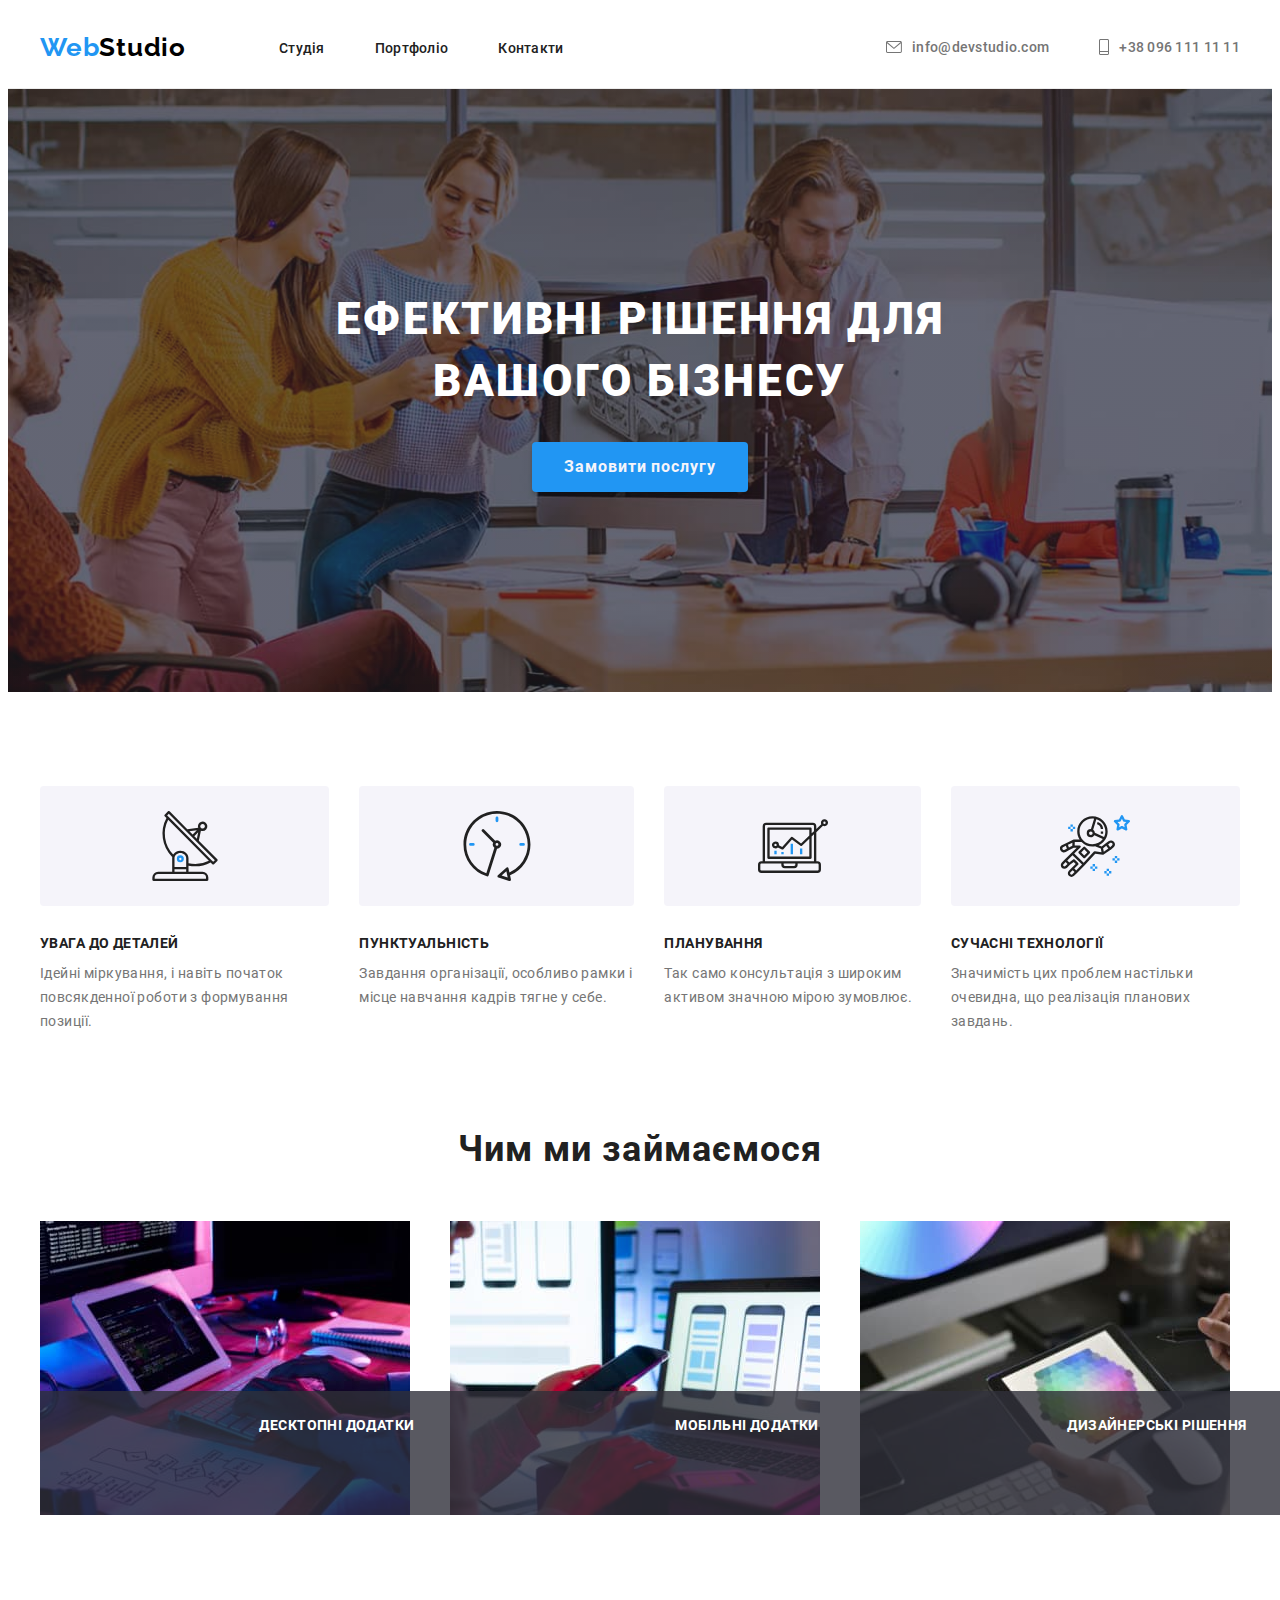
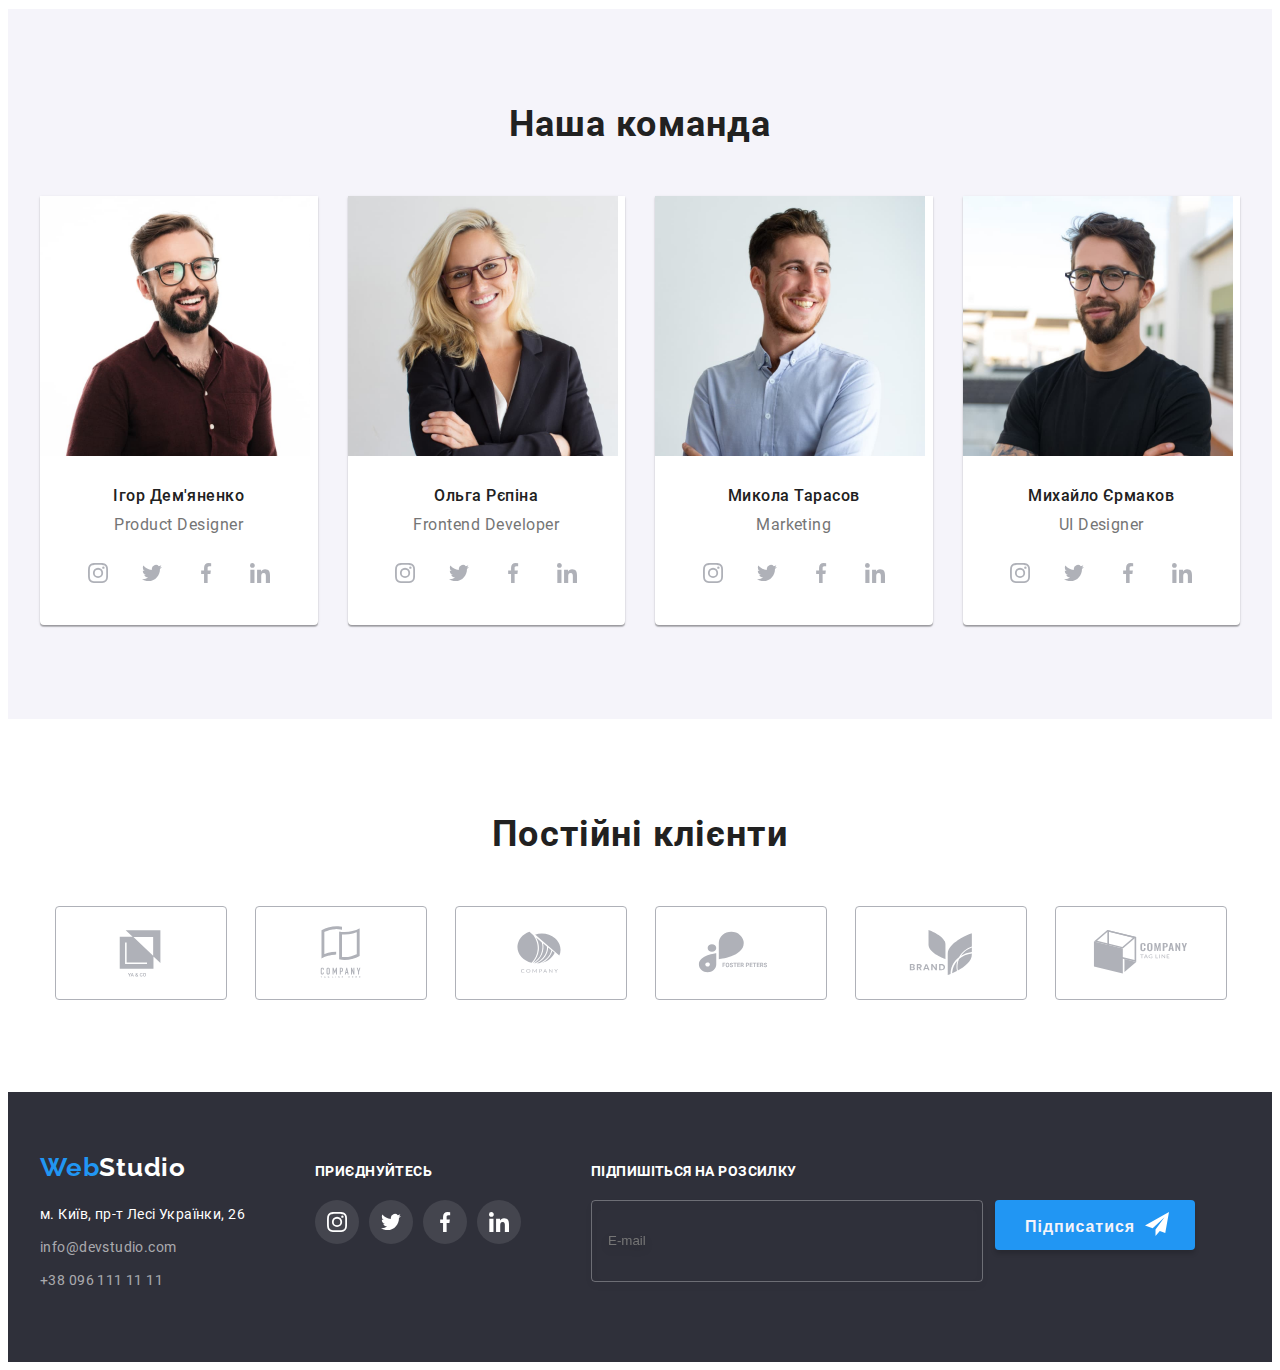
==== index.html @ fa2da6f5 "homework8_start" ====
<!DOCTYPE html>
<html lang="uk">
  <head>
    <meta charset="UTF-8" />
    <meta http-equiv="X-UA-Compatible" content="IE=edge" />
    <meta name="viewport" content="width=device-width, initial-scale=1.0" />
    <title>Document</title>
    <link rel="preconnect" href="https://fonts.googleapis.com" />
    <link rel="preconnect" href="https://fonts.gstatic.com" crossorigin />
    <!-- <link
      href="https://fonts.googleapis.com/css2?family=Raleway:wght@700&family=Roboto:wght@400;500;700;900&display=swap"
      rel="stylesheet"
    /> -->
    <link
      rel="stylesheet"
      href="https://cdnjs.cloudflare.com/ajax/libs/modern-normalize/1.1.0/modern-normalize.min.css"
      integrity="sha512-wpPYUAdjBVSE4KJnH1VR1HeZfpl1ub8YT/NKx4PuQ5NmX2tKuGu6U/JRp5y+Y8XG2tV+wKQpNHVUX03MfMFn9Q=="
      crossorigin="anonymous"
      referrerpolicy="no-referrer"
    />
    <link rel="stylesheet" href="./css/styles.css" />
    <link rel="stylesheet" href="./css/main.min.css" />
  </head>

  <body>
    <header class="header">
      <div class="container header__container">
        <nav class="navigation">
          <!-- Logo -->
          <a class="logo navigation__logo link" href="./index.html"
            >Web<span class="logo__header logo__header--dark">Studio</span>
          </a>

          <ul class="menu list">
            <li>
              <a class="menu__item link current" href="./index.html">Студія</a>
            </li>

            <li>
              <a class="menu__item link" href="./portfolio.html">Портфоліо</a>
            </li>

            <li><a class="menu__item link" href="">Контакти</a></li>
          </ul>
        </nav>

        <ul class="connect list">
          <li>
            <a class="connect__link link" href="mailto:info@devstudio.com"
              ><svg class="letter-icon" width="16" height="12">
                <use href="./images/symbol-defs.svg#icon-letter"></use></svg
              >info@devstudio.com</a
            >
          </li>

          <li>
            <a class="connect__link link" href="tel:+380961111111"
              ><svg class="phone-icon" width="10" height="16">
                <use href="./images/symbol-defs.svg#icon-phone"></use></svg
              >+38 096 111 11 11</a
            >
          </li>
        </ul>
      </div>
    </header>
    <main>
      <section class="hero">
        <h1 class="hero__title">Ефективні рішення для вашого бізнесу</h1>
        <button type="button" class="button-primary" data-modal-open>
          Замовити послугу
        </button>
      </section>

      <!-- <h2>Наші риси</h2> -->
      <section class="section features">
        <div class="container">
          <ul class="features__list list">
            <li class="features__item icon-antenna">
              <h3 class="features__title">УВАГА ДО ДЕТАЛЕЙ</h3>
              <p class="features__text">
                Ідейні міркування, і навіть початок повсякденної роботи з
                формування позиції.
              </p>
            </li>

            <li class="features__item icon-clock">
              <h3 class="features__title">ПУНКТУАЛЬНІСТЬ</h3>
              <p class="features__text">
                Завдання організації, особливо рамки і місце навчання кадрів
                тягне у себе.
              </p>
            </li>

            <li class="features__item icon-diagram">
              <h3 class="features__title">ПЛАНУВАННЯ</h3>
              <p class="features__text">
                Так само консультація з широким активом значною мірою зумовлює.
              </p>
            </li>

            <li class="features__item icon-astronaut">
              <h3 class="features__title">СУЧАСНІ ТЕХНОЛОГІЇ</h3>
              <p class="features__text">
                Значимість цих проблем настільки очевидна, що реалізація
                планових завдань.
              </p>
            </li>
          </ul>
        </div>
      </section>

      <section class="section activity">
        <div class="container">
          <h2 class="activity__title">Чим ми займаємося</h2>
          <ul class="list activity__list">
            <li class="activity__item">
              <div class="activity__thumb">
                <img
                  src="./images/img.jpg"
                  alt="робота за компьютерм"
                  width="370"
                />
                <p class="activity__text">Десктопні додатки</p>
              </div>
            </li>

            <li class="activity__item">
              <div class="activity__thumb">
                <img
                  src="./images/img1.jpg"
                  alt="робота з телефоном та компьютером"
                  width="370"
                />
                <p class="activity__text">Мобільні додатки</p>
              </div>
            </li>

            <li class="activity__item">
              <div class="activity__thumb">
                <img
                  src="./images/img2.jpg"
                  alt="робота на планшеті"
                  width="370"
                />
                <p class="activity__text">Дизайнерські рішення</p>
              </div>
            </li>
          </ul>
        </div>
      </section>

      <section class="team">
        <div class="container">
          <h2 class="team-title">Наша команда</h2>
          <ul class="list team-list">
            <li class="team-list-item">
              <img
                src="./images/img3.jpg"
                alt="чоловік в окулярах"
                width="270"
              />
              <div class="team-card-content">
                <h3 class="team-list-title">Ігор Дем'яненко</h3>
                <p class="team-text">Product Designer</p>
                <ul class="team-soc-list list">
                  <li class="team-soc-item">
                    <a href="" class="team-soc-link link">
                      <svg class="team-soc-icon" width="20" height="20">
                        <use
                          href="./images/symbol-defs.svg#icon-instagram"
                        ></use>
                      </svg>
                    </a>
                  </li>
                  <li class="team-soc-item">
                    <a href="" class="team-soc-link link">
                      <svg class="team-soc-icon" width="20" height="20">
                        <use href="./images/symbol-defs.svg#icon-twitter"></use>
                      </svg>
                    </a>
                  </li>
                  <li class="team-soc-item">
                    <a href="" class="team-soc-link link">
                      <svg class="team-soc-icon" width="20" height="20">
                        <use
                          href="./images/symbol-defs.svg#icon-facebook"
                        ></use>
                      </svg>
                    </a>
                  </li>
                  <li class="team-soc-item">
                    <a href="" class="team-soc-link link">
                      <svg class="team-soc-icon" width="20" height="20">
                        <use
                          href="./images/symbol-defs.svg#icon-linkedin"
                        ></use>
                      </svg>
                    </a>
                  </li>
                </ul>
              </div>
            </li>
            <li class="team-list-item">
              <img src="./images/img4.jpg" alt="жінка в окулярах" width="270" />
              <div class="team-card-content">
                <h3 class="team-list-title">Ольга Рєпіна</h3>
                <p class="team-text">Frontend Developer</p>
                <ul class="team-soc-list list">
                  <li class="team-soc-item">
                    <a href="" class="team-soc-link link">
                      <svg class="team-soc-icon" width="20" height="20">
                        <use
                          href="./images/symbol-defs.svg#icon-instagram"
                        ></use>
                      </svg>
                    </a>
                  </li>
                  <li class="team-soc-item">
                    <a href="" class="team-soc-link link">
                      <svg class="team-soc-icon" width="20" height="20">
                        <use href="./images/symbol-defs.svg#icon-twitter"></use>
                      </svg>
                    </a>
                  </li>
                  <li class="team-soc-item">
                    <a href="" class="team-soc-link link">
                      <svg class="team-soc-icon" width="20" height="20">
                        <use
                          href="./images/symbol-defs.svg#icon-facebook"
                        ></use>
                      </svg>
                    </a>
                  </li>
                  <li class="team-soc-item">
                    <a href="" class="team-soc-link link">
                      <svg class="team-soc-icon" width="20" height="20">
                        <use
                          href="./images/symbol-defs.svg#icon-linkedin"
                        ></use>
                      </svg>
                    </a>
                  </li>
                </ul>
              </div>
            </li>
            <li class="team-list-item">
              <img
                src="./images/img5.jpg"
                alt="чоловік у білій сорочці"
                width="270"
              />
              <div class="team-card-content">
                <h3 class="team-list-title">Микола Тарасов</h3>
                <p class="team-text">Marketing</p>
                <ul class="team-soc-list list">
                  <li class="team-soc-item">
                    <a href="" class="team-soc-link link">
                      <svg class="team-soc-icon" width="20" height="20">
                        <use
                          href="./images/symbol-defs.svg#icon-instagram"
                        ></use>
                      </svg>
                    </a>
                  </li>
                  <li class="team-soc-item">
                    <a href="" class="team-soc-link link">
                      <svg class="team-soc-icon" width="20" height="20">
                        <use href="./images/symbol-defs.svg#icon-twitter"></use>
                      </svg>
                    </a>
                  </li>
                  <li class="team-soc-item">
                    <a href="" class="team-soc-link link">
                      <svg class="team-soc-icon" width="20" height="20">
                        <use
                          href="./images/symbol-defs.svg#icon-facebook"
                        ></use>
                      </svg>
                    </a>
                  </li>
                  <li class="team-soc-item">
                    <a href="" class="team-soc-link link">
                      <svg class="team-soc-icon" width="20" height="20">
                        <use
                          href="./images/symbol-defs.svg#icon-linkedin"
                        ></use>
                      </svg>
                    </a>
                  </li>
                </ul>
              </div>
            </li>
            <li class="team-list-item">
              <img
                src="./images/img6.jpg"
                alt="чоловік у чорній футболці"
                width="270"
              />
              <div class="team-card-content">
                <h3 class="team-list-title">Михайло Єрмаков</h3>
                <p class="team-text">UI Designer</p>
                <ul class="team-soc-list list">
                  <li class="team-soc-item">
                    <a href="" class="team-soc-link link">
                      <svg class="team-soc-icon" width="20" height="20">
                        <use
                          href="./images/symbol-defs.svg#icon-instagram"
                        ></use>
                      </svg>
                    </a>
                  </li>
                  <li class="team-soc-item">
                    <a href="" class="team-soc-link link">
                      <svg class="team-soc-icon" width="20" height="20">
                        <use href="./images/symbol-defs.svg#icon-twitter"></use>
                      </svg>
                    </a>
                  </li>
                  <li class="team-soc-item">
                    <a href="" class="team-soc-link link">
                      <svg class="team-soc-icon" width="20" height="20">
                        <use
                          href="./images/symbol-defs.svg#icon-facebook"
                        ></use>
                      </svg>
                    </a>
                  </li>
                  <li class="team-soc-item">
                    <a href="" class="team-soc-link link">
                      <svg class="team-soc-icon" width="20" height="20">
                        <use
                          href="./images/symbol-defs.svg#icon-linkedin"
                        ></use>
                      </svg>
                    </a>
                  </li>
                </ul>
              </div>
            </li>
          </ul>
        </div>
      </section>

      <section class="clients">
        <div class="container">
          <h2 class="clients-title">Постійні клієнти</h2>
          <ul class="clients-list list">
            <li class="clients-list-item">
              <a href="" class="clients-list-link">
                <svg class="clients-list-icon" width="106" height="60">
                  <use href="./images/symbol-defs.svg#icon-yaco"></use>
                </svg>
              </a>
            </li>
            <li class="clients-list-item">
              <a href="" class="clients-list-link">
                <svg class="clients-list-icon" width="106" height="60">
                  <use href="./images/symbol-defs.svg#icon-taglinehere"></use>
                </svg>
              </a>
            </li>
            <li class="clients-list-item">
              <a href="" class="clients-list-link">
                <svg class="clients-list-icon" width="106" height="60">
                  <use href="./images/symbol-defs.svg#icon-company"></use>
                </svg>
              </a>
            </li>
            <li class="clients-list-item">
              <a href="" class="clients-list-link">
                <svg class="clients-list-icon" width="106" height="60">
                  <use href="./images/symbol-defs.svg#icon-foster"></use>
                </svg>
              </a>
            </li>
            <li class="clients-list-item">
              <a href="" class="clients-list-link">
                <svg class="clients-list-icon" width="106" height="60">
                  <use href="./images/symbol-defs.svg#icon-brend"></use>
                </svg>
              </a>
            </li>
            <li class="clients-list-item">
              <a href="" class="clients-list-link">
                <svg class="clients-list-icon" width="106" height="60">
                  <use href="./images/symbol-defs.svg#icon-tagline"></use>
                </svg>
              </a>
            </li>
          </ul>
        </div>
      </section>
    </main>

    <footer class="footer">
      <div class="container address-soc">
        <div class="footer-address">
          <!-- Логотип -->
          <a class="footer-address-logo logo link" href="./index.html"
            >Web<span class="logo__footer logo__footer--dark">Studio</span></a
          >
          <address>
            <ul class="list address">
              <li class="list-address-item">
                <a
                  class="address-link link place"
                  href="https://goo.gl/maps/hLcqQ8hYVYnPVfHX9"
                  target="_blank"
                  rel="noopener noreferrer nofollow"
                  >м. Київ, пр-т Лесі Українки, 26</a
                >
              </li>

              <li class="list-address-item">
                <a class="address-link link" href="mailto:info@devstudio.com"
                  >info@devstudio.com</a
                >
              </li>

              <li class="list-address-item">
                <a class="address-link link" href="tel:+380961111111"
                  >+38 096 111 11 11</a
                >
              </li>
            </ul>
          </address>
        </div>

        <div class="footer-soc">
          <p class="footer-soc-title">приєднуйтесь</p>
          <ul class="footer-soc-list list">
            <li class="footer-soc-list-item">
              <a href="" class="footer-soc-link">
                <svg class="footer-soc-icon" width="20" height="20">
                  <use href="./images/symbol-defs.svg#icon-instagram"></use>
                </svg>
              </a>
            </li>
            <li class="footer-soc-list-item">
              <a href="" class="footer-soc-link">
                <svg class="footer-soc-icon" width="20" height="20">
                  <use href="./images/symbol-defs.svg#icon-twitter"></use>
                </svg>
              </a>
            </li>
            <li class="footer-soc-list-item">
              <a href="" class="footer-soc-link">
                <svg class="footer-soc-icon" width="20" height="20">
                  <use href="./images/symbol-defs.svg#icon-facebook"></use>
                </svg>
              </a>
            </li>
            <li class="footer-soc-list-item">
              <a href="" class="footer-soc-link">
                <svg class="footer-soc-icon" width="20" height="20">
                  <use href="./images/symbol-defs.svg#icon-linkedin"></use>
                </svg>
              </a>
            </li>
          </ul>
        </div>
        <div class="footer-form">
          <form class="form-subscribe">
            <label for="email-letter" class="subscribe-title"
              >Підпишіться на розсилку</label
            >
            <div class="subscribe">
              <input
                type="email"
                name="email-letter"
                id="email-letter"
                class="subscribe-email"
                placeholder="E-mail"
              />
              <button type="submit" class="button-submit subscribe-button">
                Підписатися
                <span
                  ><svg class="button-icon-plane" width="24" height="24">
                    <use href="./images/symbol-defs.svg#icon-plane"></use></svg
                ></span>
              </button>
            </div>
          </form>
        </div>
      </div>
    </footer>
    <div class="backdrop is-hidden" data-modal>
      <div class="modal">
        <button type="button" class="modal-btn" data-modal-close>
          <svg class="modal-close-icon" width="11" height="11">
            <use href="./images/symbol-defs.svg#icon-close"></use>
          </svg>
        </button>
        <p class="modal-title">Залиште свої дані, ми вам передзвонимо</p>
        <form>
          <label for="user-name" class="modal-label">Ім'я</label>
          <div class="input-wrap">
            <input
              type="text"
              class="modal-input"
              name="user-name"
              id="user-name"
              required
            />
            <svg class="modal-input-icon" width="18" height="18">
              <use href="./images/symbol-defs.svg#icon-personblack"></use>
            </svg>
          </div>
          <label for="user-tel" class="modal-label">Телефон</label>
          <div class="input-wrap">
            <input
              type="tel"
              class="modal-input"
              name="user-tel"
              id="user-tel"
              required
            />
            <svg class="modal-input-icon" width="18" height="18">
              <use href="./images/symbol-defs.svg#icon-phoneblack"></use>
            </svg>
          </div>
          <label for="user-email" class="modal-label">Пошта</label>
          <div class="input-wrap">
            <input
              type="email"
              class="modal-input"
              name="user-email"
              id="user-email"
              required
            />
            <svg class="modal-input-icon" width="18" height="18">
              <use href="./images/symbol-defs.svg#icon-emailblack"></use>
            </svg>
          </div>
          <label for="user-text" class="modal-label">Коментар</label>
          <textarea
            name="user-text"
            id="user-text"
            class="modal-comment"
            placeholder="Введіть текст"
          ></textarea>

          <div class="modal-field">
            <input
              type="checkbox"
              class="input-check terms visually-hidden"
              name="terms"
              value="true"
              id="terms"
            />
            <label for="terms" class="modal-terms"
              ><span
                ><svg class="icon-terms" width="16" height="15">
                  <use
                    href="./images/symbol-defs.svg#icon-check"
                  ></use></svg></span
              >Погоджуюся з розсилкою та приймаю &nbsp;
              <a class="modal-terms-link" href="#"> Умови договору</a></label
            >
          </div>

          <button type="submit" class="button-submit">Відправити</button>
        </form>
      </div>
    </div>
    <script src="./js/modal.js"></script>
  </body>
</html>
---- css/main.min.css ----
@font-face{font-family:"Roboto";font-style:normal;font-weight:400;src:url("../fonts/roboto-v30-latin_cyrillic-regular.eot");src:local(""),url("../fonts/roboto-v30-latin_cyrillic-regular.eot?#iefix") format("embedded-opentype"),url("../fonts/roboto-v30-latin_cyrillic-regular.woff2") format("woff2"),url("../fonts/roboto-v30-latin_cyrillic-regular.woff") format("woff"),url("../fonts/roboto-v30-latin_cyrillic-regular.ttf") format("truetype"),url("../fonts/roboto-v30-latin_cyrillic-regular.svg#Roboto") format("svg")}@font-face{font-family:"Roboto";font-style:normal;font-weight:500;src:url("../fonts/roboto-v30-latin_cyrillic-500.eot");src:local(""),url("../fonts/roboto-v30-latin_cyrillic-500.eot?#iefix") format("embedded-opentype"),url("../fonts/roboto-v30-latin_cyrillic-500.woff2") format("woff2"),url("../fonts/roboto-v30-latin_cyrillic-500.woff") format("woff"),url("../fonts/roboto-v30-latin_cyrillic-500.ttf") format("truetype"),url("../fonts/roboto-v30-latin_cyrillic-500.svg#Roboto") format("svg")}@font-face{font-family:"Roboto";font-style:normal;font-weight:700;src:url("../fonts/roboto-v30-latin_cyrillic-700.eot");src:local(""),url("../fonts/roboto-v30-latin_cyrillic-700.eot?#iefix") format("embedded-opentype"),url("../fonts/roboto-v30-latin_cyrillic-700.woff2") format("woff2"),url("../fonts/roboto-v30-latin_cyrillic-700.woff") format("woff"),url("../fonts/roboto-v30-latin_cyrillic-700.ttf") format("truetype"),url("../fonts/roboto-v30-latin_cyrillic-700.svg#Roboto") format("svg")}@font-face{font-family:"Roboto";font-style:normal;font-weight:900;src:url("../fonts/roboto-v30-latin_cyrillic-900.eot");src:local(""),url("../fonts/roboto-v30-latin_cyrillic-900.eot?#iefix") format("embedded-opentype"),url("../fonts/roboto-v30-latin_cyrillic-900.woff2") format("woff2"),url("../fonts/roboto-v30-latin_cyrillic-900.woff") format("woff"),url("../fonts/roboto-v30-latin_cyrillic-900.ttf") format("truetype"),url("../fonts/roboto-v30-latin_cyrillic-900.svg#Roboto") format("svg")}@font-face{font-family:"Raleway";font-style:normal;font-weight:400;src:url("../fonts/raleway-v28-latin-regular.eot");src:local(""),url("../fonts/raleway-v28-latin-regular.eot?#iefix") format("embedded-opentype"),url("../fonts/raleway-v28-latin-regular.woff2") format("woff2"),url("../fonts/raleway-v28-latin-regular.woff") format("woff"),url("../fonts/raleway-v28-latin-regular.ttf") format("truetype"),url("../fonts/raleway-v28-latin-regular.svg#Raleway") format("svg")}@font-face{font-family:"Raleway";font-style:normal;font-weight:700;src:url("../fonts/raleway-v28-latin-700.eot");src:local(""),url("../fonts/raleway-v28-latin-700.eot?#iefix") format("embedded-opentype"),url("../fonts/raleway-v28-latin-700.woff2") format("woff2"),url("../fonts/raleway-v28-latin-700.woff") format("woff"),url("../fonts/raleway-v28-latin-700.ttf") format("truetype"),url("../fonts/raleway-v28-latin-700.svg#Raleway") format("svg")}:root{--primary-text-color: #757575;--color-logo: #000000;--title-text-color: #212121;--accent-color: #2196f3;--color-btn: #f5f4fa;--primary-bg-color: #ffffff;--color-hero-text: #ffffff;--color-address-link: rgba(255, 255, 255, 0.6);--color-icon: #afb1b8;--color-overlay: rgba(33, 150, 243, 0.9)}.clients-title,.activity__title,.team-title{font-size:36px;line-height:1.2;text-align:center;letter-spacing:.03em}.visually-hidden{position:absolute;white-space:nowrap;width:1px;height:1px;overflow:hidden;border:0;padding:0;clip:rect(0 0 0 0);-webkit-clip-path:inset(50%);clip-path:inset(50%);margin:-1px}p,h1,h2,h3,h4,h5,h6{margin:0}ul,ol{margin:0;padding-left:0}button{cursor:pointer}img{display:block;max-width:100%;height:auto}body{font-family:"Roboto","sans-serif";background-color:var(--primary-bg-color);color:var(--primary-text-color)}.list{list-style:none}.link{text-decoration:none}section{padding:94px 0}.section-title,.activity__title,.team-title,.filter-title,.projects-title,.clients-title{color:var(--title-text-color)}.container{width:1200px;padding-left:15px;padding-right:15px;margin:0 auto;align-items:center}.button-primary{border-radius:4px;height:50px;min-width:216px;font-family:inherit;color:var(--color-btn);background-color:var(--accent-color);font-weight:700;font-size:16px;line-height:1.88;letter-spacing:.06em;text-align:center;box-shadow:0px 4px 4px rgba(0,0,0,.15);border-color:rgba(0,0,0,0);transition:color 250ms cubic-bezier(0.4, 0, 0.2, 1),background-color 250ms cubic-bezier(0.4, 0, 0.2, 1)}.button-primary:hover,.button-primary:focus{color:var(--title-text-color);background-color:var(--color-btn)}.button-secondary{display:block;padding:6px 22px;font-family:inherit;color:var(--title-text-color);background-color:var(--color-btn);font-weight:500;font-size:16px;line-height:1.63;letter-spacing:.03em;text-align:center;cursor:pointer;border-color:rgba(0,0,0,0);border-radius:4px;transition:color 250ms cubic-bezier(0.4, 0, 0.2, 1),background-color 250ms cubic-bezier(0.4, 0, 0.2, 1),box-shadow 250ms cubic-bezier(0.4, 0, 0.2, 1)}.button-secondary:hover,.button-secondary:focus{color:var(--color-btn);background-color:var(--accent-color);box-shadow:0px 3px 1px rgba(0,0,0,.1),0px 1px 2px rgba(0,0,0,.08),0px 2px 2px rgba(0,0,0,.12)}.backdrop{position:fixed;top:0;width:100%;height:100%;background-color:rgba(0,0,0,.2);transition:opacity 250ms cubic-bezier(0.4, 0, 0.2, 1),visibility 250ms cubic-bezier(0.4, 0, 0.2, 1)}.modal{width:528px;min-height:581px;padding:40px 45px 40px 35px;background-color:var(--primary-bg-color);box-shadow:0px 1px 3px rgba(0,0,0,.12),0px 1px 1px rgba(0,0,0,.14),0px 2px 1px rgba(0,0,0,.2);border-radius:4px;position:absolute;top:50%;left:50%;transform:translate(-50%, -50%) scaleY(1);transition:transform 250ms cubic-bezier(0.4, 0, 0.2, 1)}.modal-btn{width:30px;height:30px;display:flex;align-items:center;justify-content:center;background:#fff;border:1px solid rgba(0,0,0,.1);border-radius:50%;background-color:rgba(0,0,0,0);position:absolute;right:8px;top:8px;transition:fill 250ms cubic-bezier(0.4, 0, 0.2, 1)}.modal-btn:hover,.modal-btn:focus{fill:var(--accent-color)}.is-hidden{opacity:0;visibility:hidden;pointer-events:none}.backdrop.is-hidden .modal{transform:translate(-50%, -50%) scaleY(0)}.modal-title{margin-bottom:12px;font-weight:700;font-size:20px;line-height:1.15;letter-spacing:.03em;text-align:center;color:var(--title-text-color)}.modal-input{width:100%;margin-bottom:12px;margin-right:5px;height:40px;padding-left:42px;border:1px solid rgba(33,33,33,.2);border-radius:4px;outline:rgba(0,0,0,0);transition:border 250ms cubic-bezier(0.4, 0, 0.2, 1)}.modal-input:focus{border:1px solid var(--accent-color);border-radius:4px}.input-wrap{position:relative}.modal-input-icon{position:absolute;top:0px;left:12px;transform:translateY(50%);transition:fill 250ms cubic-bezier(0.4, 0, 0.2, 1)}.modal-input:focus+.modal-input-icon{fill:var(--accent-color)}.modal-label{display:block;margin-bottom:4px;font-weight:400;font-size:12px;line-height:1.16;letter-spacing:.01em;color:var(--primary-text-color)}.modal-comment{width:100%;height:120px;padding:12px 16px;margin-bottom:20px;resize:none;font-weight:400;font-size:12px;line-height:1.16;letter-spacing:.01em;color:rgba(117,117,117,.5);border:1px solid rgba(33,33,33,.2);border-radius:4px;outline:rgba(0,0,0,0);transition:border 250ms cubic-bezier(0.4, 0, 0.2, 1)}.modal-comment:focus{border:1px solid var(--accent-color);border-radius:4px}.modal-comment::-moz-placeholder{font-weight:400;font-size:12px;line-height:1.16;letter-spacing:.01em;color:rgba(117,117,117,.5)}.modal-comment:-ms-input-placeholder{font-weight:400;font-size:12px;line-height:1.16;letter-spacing:.01em;color:rgba(117,117,117,.5)}.modal-comment::placeholder{font-weight:400;font-size:12px;line-height:1.16;letter-spacing:.01em;color:rgba(117,117,117,.5)}.modal-field{padding-left:12px}.modal-terms{display:flex;align-items:center;position:relative;font-size:14px;line-height:1.71;letter-spacing:.03em;color:var(--primary-text-color)}.modal-terms span{width:16px;height:15px;border:2px solid #111319;border-radius:2px;margin-right:10px;display:flex;align-items:center;justify-content:center;fill:rgba(0,0,0,0);transition:background-color 250ms cubic-bezier(0.4, 0, 0.2, 1),border-color 250ms cubic-bezier(0.4, 0, 0.2, 1),fill 250ms cubic-bezier(0.4, 0, 0.2, 1)}.input-check:checked+.modal-terms span{background-color:var(--accent-color);border-color:rgba(0,0,0,0);fill:var(--color-btn)}.modal-terms-link{display:inline-block;font-weight:400;font-size:14px;line-height:1.71;letter-spacing:.03em;text-align:center;-webkit-text-decoration-line:underline;text-decoration-line:underline;color:var(--accent-color)}.terms{width:16px;height:15px;margin-bottom:0px;vertical-align:middle}.button-submit{display:block;margin:auto;margin-top:30px;padding:10px 52px;width:200px;height:50px;font-weight:700;font-size:16px;line-height:1.88;letter-spacing:.06em;color:var(--color-btn);background:var(--accent-color);box-shadow:0px 4px 4px rgba(0,0,0,.15);border-radius:4px;border-color:rgba(0,0,0,0)}.header{padding-top:24px;padding-bottom:25px;background-color:#fff;border-bottom:1px solid #ececec}.header__container{display:flex;align-items:center}.navigation{display:flex;align-items:center}.menu{display:flex;gap:50px}.navigation__logo{margin-right:93px}.connect{display:flex;margin-left:auto;gap:50px}.logo__header--dark{color:var(--color-logo)}.logo__header--dark:hover{color:var(--accent-color)}a.logo.link:focus .logo__header--dark:not(:focus){color:var(--accent-color)}.logo{font-family:"Raleway","sans-serif";color:var(--accent-color);font-weight:700;font-size:26px;line-height:1.19;letter-spacing:.03em;transition:color 250ms cubic-bezier(0.4, 0, 0.2, 1)}.menu__item,.connect__link{font-weight:500;font-size:14px;line-height:1.2;letter-spacing:.02em;transition:color 250ms cubic-bezier(0.4, 0, 0.2, 1)}.menu__item{color:var(--title-text-color);position:relative}.menu__item::after{content:"";display:block;margin-top:28px;width:100%;min-height:4px;background-color:var(--accent-color);border-radius:2px;position:absolute;transform:scaleX(0);transition:transform 250ms cubic-bezier(0.4, 0, 0.2, 1)}.menu .link:hover,.menu .link:focus,.connect .link:hover,.connect .link:focus{color:var(--accent-color)}.menu.link.current{color:var(--accent-color)}.menu.link.current::after{transform:scaleX(1)}.filter .link.current{color:var(--accent-color)}.connect__link{color:var(--primary-text-color);display:flex;align-items:center;justify-content:center;fill:var(--primary-text-color)}.connect__link:hover,.connect__link:focus{fill:var(--accent-color)}.letter-icon,.phone-icon{margin-right:10px;transition:fill 250ms cubic-bezier(0.4, 0, 0.2, 1)}.hero{padding:200px 0;margin:0 auto;max-width:1600px;text-align:center;background-color:#212121;background-image:linear-gradient(rgba(47, 48, 58, 0.4), rgba(47, 48, 58, 0.4)),url("../images/Hero.jpg");background-repeat:no-repeat;background-position:center;background-size:cover}.hero__title{margin-bottom:30px;margin-left:auto;margin-right:auto;max-width:696px;color:var(--color-hero-text);font-weight:900;font-size:44px;line-height:1.4;letter-spacing:.06em;text-transform:uppercase}.features__list{display:flex;gap:30px}.features__item::before{content:"";height:120px;margin-bottom:30px;background-repeat:no-repeat;background-position:center;background-size:70px;background-color:#f5f4fa;display:block;border-radius:4px}.icon-antenna::before{background-image:url(../images/antenna.svg)}.icon-clock::before{background-image:url(../images/clock.svg)}.icon-diagram::before{background-image:url(../images/diagram.svg)}.icon-astronaut::before{background-image:url(../images/astronaut.svg)}.features__title{margin-bottom:10px;font-size:14px;line-height:1.14;letter-spacing:.03em;text-transform:uppercase}.features__list .features__title{color:var(--title-text-color)}.features__text{font-size:14px;line-height:1.71;letter-spacing:.03em}.activity{padding-top:0}.activity__list{display:flex;gap:30px}.activity__item{width:calc((100% - 60px)/3)}.activity__title,.team-title{margin-bottom:50px}.activity__thumb{position:relative}.activity__text{position:absolute;bottom:0;width:100%;height:70px;padding:27px 107px;font-family:inherit;font-weight:700;font-size:14px;line-height:1.14;letter-spacing:.03em;text-align:center;text-transform:uppercase;color:var(--color-hero-text);background-color:rgba(47,48,58,.8)}.team{background-color:#f5f4fa}.team-card-content{padding-bottom:30px}.team-list{display:flex;gap:30px}.team-list-item{width:calc((100% - 90px)/4);box-shadow:0px 1px 3px rgba(0,0,0,.12),0px 1px 1px rgba(0,0,0,.14),0px 2px 1px rgba(0,0,0,.2);border-radius:0px 0px 4px 4px;background-color:var(--primary-bg-color)}.team-list-title{margin-top:30px;color:var(--title-text-color);font-weight:500;font-size:16px;line-height:1.2;letter-spacing:.03em;text-align:center}.team-text{margin-top:10px;margin-bottom:16px;font-size:16px;line-height:1.2;letter-spacing:.03em;text-align:center}.team-soc-list{display:flex;justify-content:center;gap:10px}.team-soc-item{height:44px;width:44px}.team-soc-link{display:flex;align-items:center;justify-content:center;width:100%;height:100%;border-radius:50%;fill:var(--color-icon);transition:background-color 250ms cubic-bezier(0.4, 0, 0.2, 1),fill 250ms cubic-bezier(0.4, 0, 0.2, 1)}.team-soc-link:hover,.team-soc-link:focus{background-color:var(--accent-color);fill:var(--primary-bg-color)}.clients-title{margin-bottom:50px;font-weight:700}.clients-list{display:flex;justify-content:center;gap:30px}.clients-list-item{width:170px;height:92px}.clients-list-link{display:flex;align-items:center;justify-content:center;width:100%;height:100%;border:1px solid var(--color-icon);border-radius:4px;fill:var(--color-icon);transition:fill 250ms cubic-bezier(0.4, 0, 0.2, 1),border 250ms cubic-bezier(0.4, 0, 0.2, 1)}.clients-list-link:hover,.clients-list-link:focus{border:1px solid var(--accent-color);fill:var(--accent-color)}footer{padding:60px 15px;margin:0 auto;background:#2f303a}.footer-address{flex-shrink:0}.logo__footer--dark{color:var(--color-hero-text)}.logo__footer--dark:hover{color:var(--accent-color)}a.logo.link:focus .logo__footer--dark:not(:focus){color:var(--accent-color)}.address-soc{display:flex;align-items:baseline;gap:70px}.footer-soc-title{margin-bottom:20px;font-weight:700;font-size:14px;line-height:1.14;letter-spacing:.03em;text-transform:uppercase;color:var(--color-hero-text)}.footer-soc-list{display:flex;justify-content:center;gap:10px}.footer-soc-list-item{height:44px;width:44px}.footer-soc-link{display:flex;align-items:center;justify-content:center;width:100%;height:100%;border-radius:50%;background-color:rgba(255,255,255,.1);fill:var(--primary-bg-color);transition:background-color 250ms cubic-bezier(0.4, 0, 0.2, 1)}.footer-soc-link:hover,.footer-soc-link:focus{background-color:var(--accent-color)}.list-address-item{margin-bottom:9px}ul.list.address:nth-child(1){margin-top:20px}.address-link{color:var(--color-address-link);font-style:normal;font-size:14px;line-height:1.71;letter-spacing:.03em;transition:color 250ms cubic-bezier(0.4, 0, 0.2, 1)}.address-link:hover,.address-link:focus{color:var(--accent-color)}.place{color:var(--color-hero-text)}.footer-form{margin-right:93px}.subscribe-title{display:block;margin-bottom:20px;font-weight:700;font-size:14px;line-height:1.14;letter-spacing:.03em;text-transform:uppercase;color:var(--color-hero-text)}.subscribe{display:flex;gap:12px}.subscribe-email{width:358px;height:50px;padding:15px 16px;color:var(--primary-bg-color);background-color:rgba(0,0,0,0);border:1px solid rgba(255,255,255,.3);filter:drop-shadow(0px 4px 4px rgba(0, 0, 0, 0.15));border-radius:4px}.button-submit.subscribe-button{display:flex;gap:10px;margin:0;padding:10px 28px}.list-filter{display:flex;gap:8px;margin-bottom:50px;align-items:center;justify-content:center}.filter-btn:first-child .button-secondary{max-width:73px;padding:6px 25px}.projects-title{margin-bottom:4px;font-size:18px;line-height:2;letter-spacing:.06em}.projects-text{font-size:16px;line-height:1.87;letter-spacing:.03em}.list-projects{display:flex;flex-wrap:wrap}.projects-link{display:block;color:var(--primary-text-color);transition:box-shadow 250ms cubic-bezier(0.4, 0, 0.2, 1)}.projects-link:focus,.projects-link:hover{box-shadow:0px 1px 1px rgba(0,0,0,.12),0px 4px 4px rgba(0,0,0,.06),1px 4px 6px rgba(0,0,0,.16)}.item-projects-group{padding:20px 24px;border:1px solid #eee}.item-projects{width:calc((100% - 60px)/3);margin-right:30px;margin-bottom:30px}.item-projects:nth-child(3n){margin-right:0px}.item-projects:nth-last-child(-n+3){margin-bottom:0px}.projects-top-wrap{position:relative;overflow:hidden}.projects-top-text{position:absolute;top:0;left:0;height:100%;padding:63px 24px;font-family:inherit;font-weight:400;font-size:18px;line-height:1.56;letter-spacing:.03em;color:var(--color-hero-text);background-color:var(--color-overlay);transform:translateY(100%);transition:transform 250ms cubic-bezier(0.4, 0, 0.2, 1)}.item-projects:hover .projects-top-text{transform:translateY(0)}/*# sourceMappingURL=main.min.css.map */
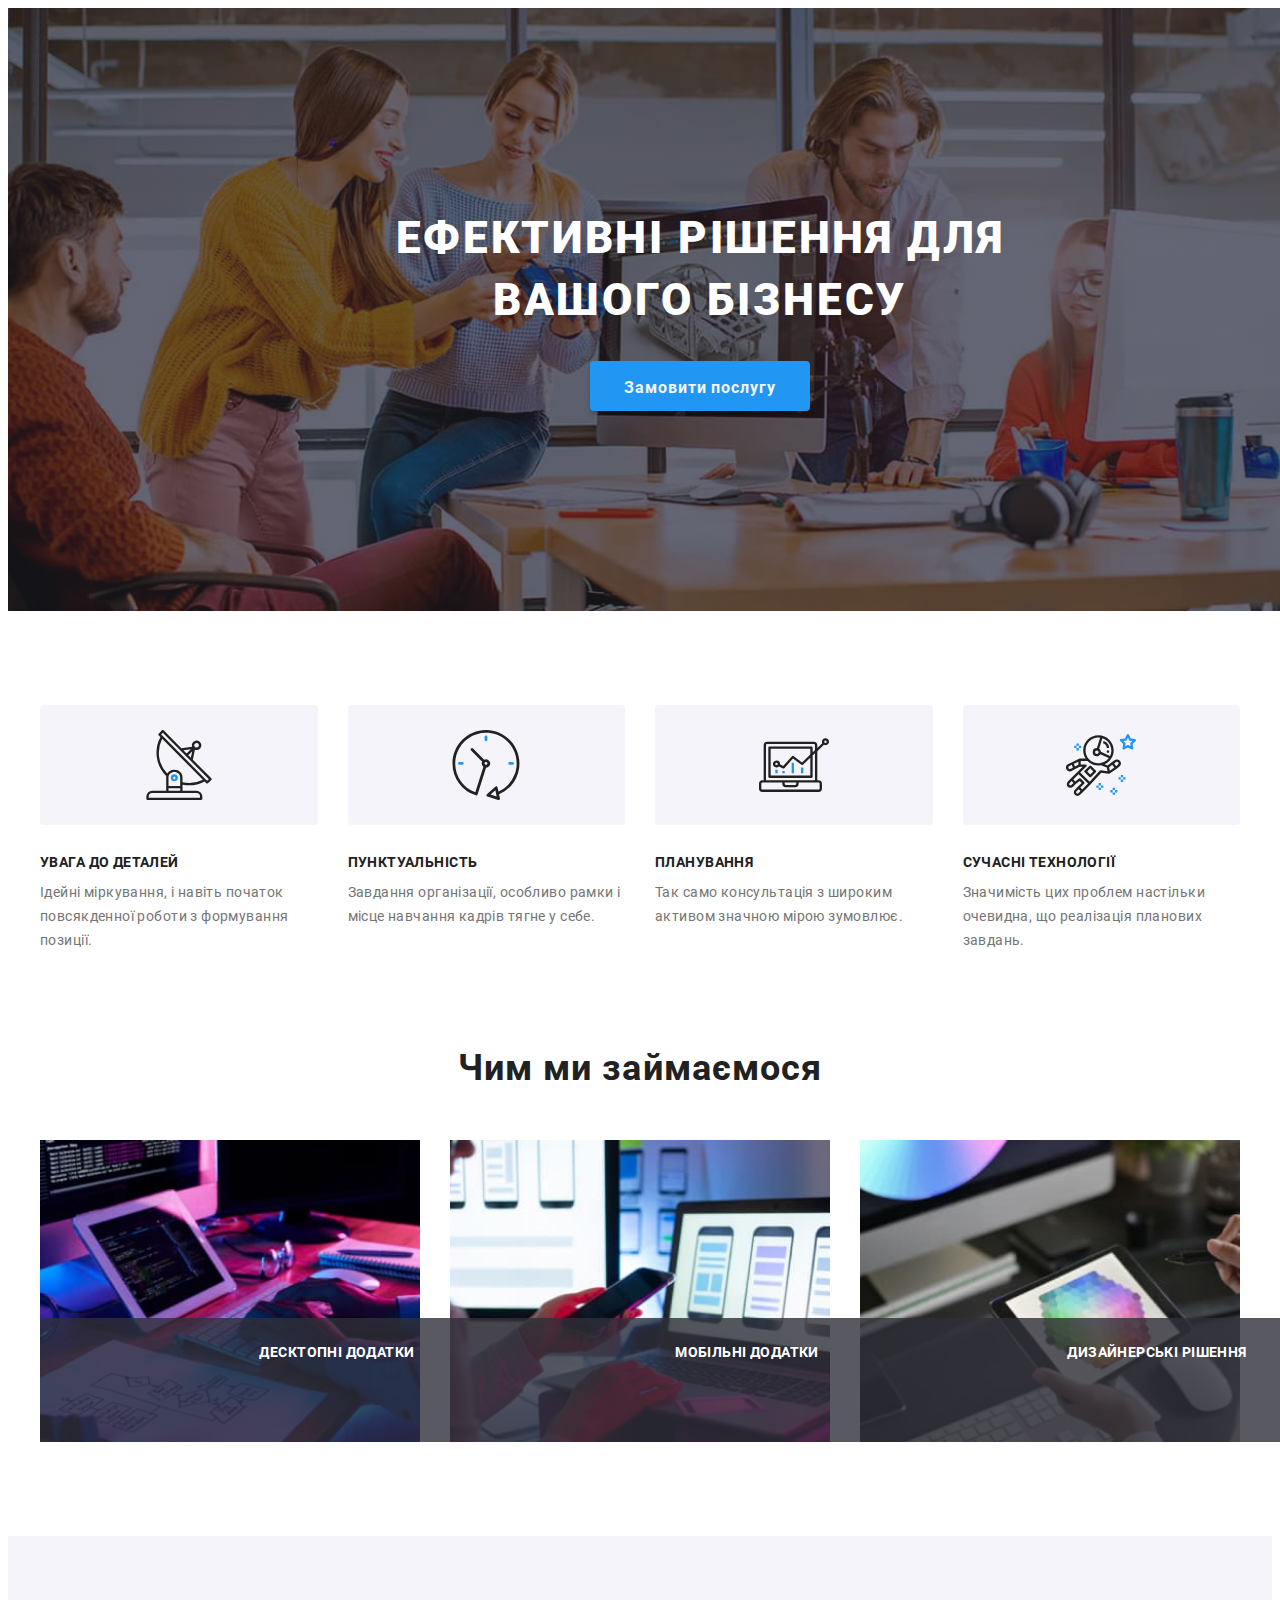
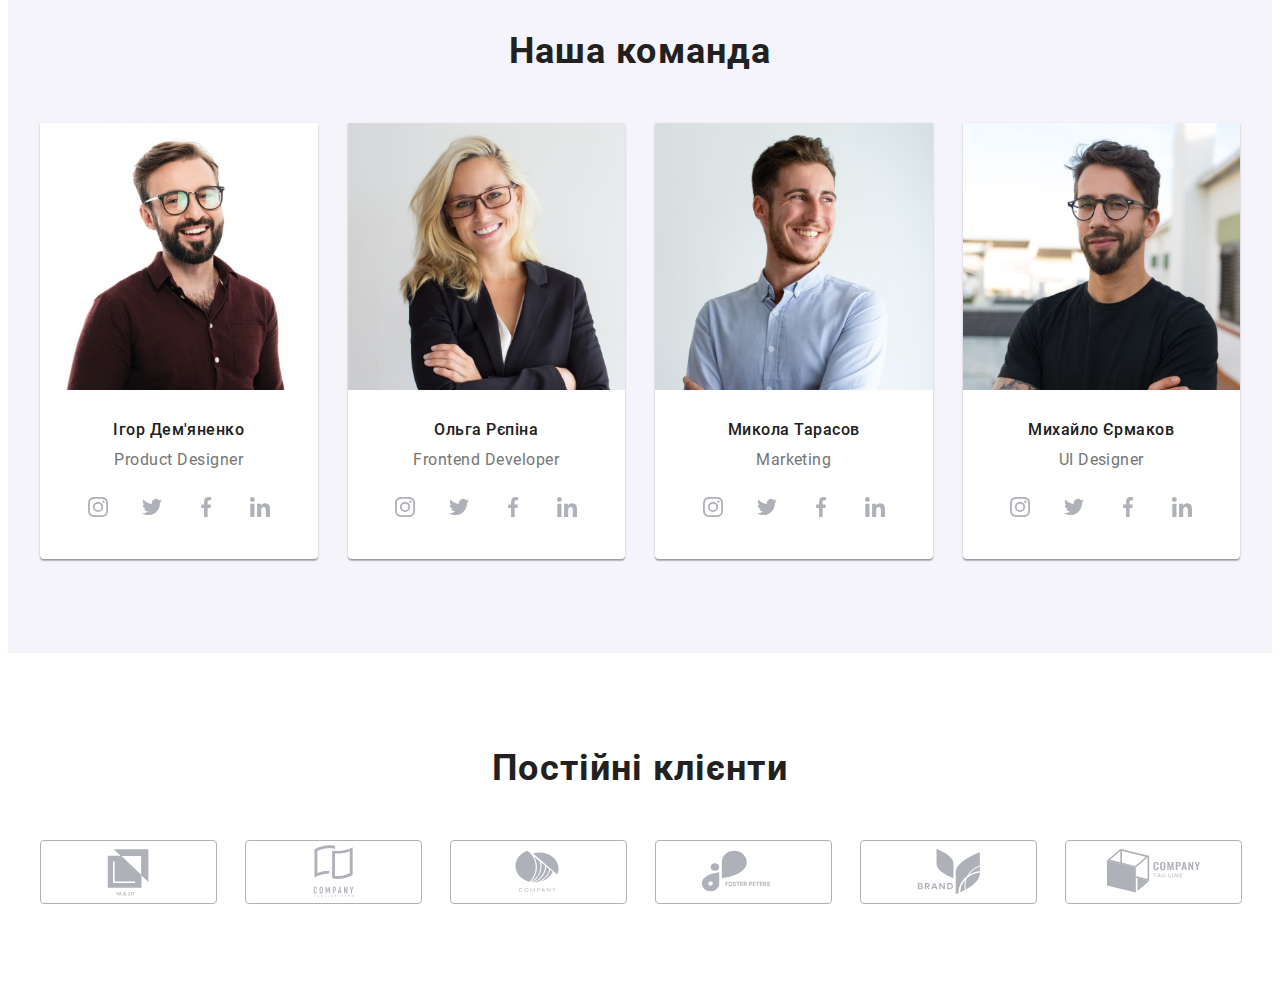
==== commit e3f2a2eb: "hw8_start_img" ====
--- a/index.html
+++ b/index.html
@@ -23,10 +23,9 @@
   </head>
 
   <body>
-    <header class="header">
+    <!-- <header class="header">
       <div class="container header__container">
         <nav class="navigation">
-          <!-- Logo -->
           <a class="logo navigation__logo link" href="./index.html"
             >Web<span class="logo__header logo__header--dark">Studio</span>
           </a>
@@ -62,7 +61,7 @@
           </li>
         </ul>
       </div>
-    </header>
+    </header> -->
     <main>
       <section class="hero">
         <h1 class="hero__title">Ефективні рішення для вашого бізнесу</h1>
@@ -392,10 +391,9 @@
       </section>
     </main>
 
-    <footer class="footer">
+    <!-- <footer class="footer">
       <div class="container address-soc">
         <div class="footer-address">
-          <!-- Логотип -->
           <a class="footer-address-logo logo link" href="./index.html"
             >Web<span class="logo__footer logo__footer--dark">Studio</span></a
           >
@@ -483,7 +481,7 @@
           </form>
         </div>
       </div>
-    </footer>
+    </footer> -->
     <div class="backdrop is-hidden" data-modal>
       <div class="modal">
         <button type="button" class="modal-btn" data-modal-close>
--- a/css/main.min.css
+++ b/css/main.min.css
@@ -1 +1 @@
-@font-face{font-family:"Roboto";font-style:normal;font-weight:400;src:url("../fonts/roboto-v30-latin_cyrillic-regular.eot");src:local(""),url("../fonts/roboto-v30-latin_cyrillic-regular.eot?#iefix") format("embedded-opentype"),url("../fonts/roboto-v30-latin_cyrillic-regular.woff2") format("woff2"),url("../fonts/roboto-v30-latin_cyrillic-regular.woff") format("woff"),url("../fonts/roboto-v30-latin_cyrillic-regular.ttf") format("truetype"),url("../fonts/roboto-v30-latin_cyrillic-regular.svg#Roboto") format("svg")}@font-face{font-family:"Roboto";font-style:normal;font-weight:500;src:url("../fonts/roboto-v30-latin_cyrillic-500.eot");src:local(""),url("../fonts/roboto-v30-latin_cyrillic-500.eot?#iefix") format("embedded-opentype"),url("../fonts/roboto-v30-latin_cyrillic-500.woff2") format("woff2"),url("../fonts/roboto-v30-latin_cyrillic-500.woff") format("woff"),url("../fonts/roboto-v30-latin_cyrillic-500.ttf") format("truetype"),url("../fonts/roboto-v30-latin_cyrillic-500.svg#Roboto") format("svg")}@font-face{font-family:"Roboto";font-style:normal;font-weight:700;src:url("../fonts/roboto-v30-latin_cyrillic-700.eot");src:local(""),url("../fonts/roboto-v30-latin_cyrillic-700.eot?#iefix") format("embedded-opentype"),url("../fonts/roboto-v30-latin_cyrillic-700.woff2") format("woff2"),url("../fonts/roboto-v30-latin_cyrillic-700.woff") format("woff"),url("../fonts/roboto-v30-latin_cyrillic-700.ttf") format("truetype"),url("../fonts/roboto-v30-latin_cyrillic-700.svg#Roboto") format("svg")}@font-face{font-family:"Roboto";font-style:normal;font-weight:900;src:url("../fonts/roboto-v30-latin_cyrillic-900.eot");src:local(""),url("../fonts/roboto-v30-latin_cyrillic-900.eot?#iefix") format("embedded-opentype"),url("../fonts/roboto-v30-latin_cyrillic-900.woff2") format("woff2"),url("../fonts/roboto-v30-latin_cyrillic-900.woff") format("woff"),url("../fonts/roboto-v30-latin_cyrillic-900.ttf") format("truetype"),url("../fonts/roboto-v30-latin_cyrillic-900.svg#Roboto") format("svg")}@font-face{font-family:"Raleway";font-style:normal;font-weight:400;src:url("../fonts/raleway-v28-latin-regular.eot");src:local(""),url("../fonts/raleway-v28-latin-regular.eot?#iefix") format("embedded-opentype"),url("../fonts/raleway-v28-latin-regular.woff2") format("woff2"),url("../fonts/raleway-v28-latin-regular.woff") format("woff"),url("../fonts/raleway-v28-latin-regular.ttf") format("truetype"),url("../fonts/raleway-v28-latin-regular.svg#Raleway") format("svg")}@font-face{font-family:"Raleway";font-style:normal;font-weight:700;src:url("../fonts/raleway-v28-latin-700.eot");src:local(""),url("../fonts/raleway-v28-latin-700.eot?#iefix") format("embedded-opentype"),url("../fonts/raleway-v28-latin-700.woff2") format("woff2"),url("../fonts/raleway-v28-latin-700.woff") format("woff"),url("../fonts/raleway-v28-latin-700.ttf") format("truetype"),url("../fonts/raleway-v28-latin-700.svg#Raleway") format("svg")}:root{--primary-text-color: #757575;--color-logo: #000000;--title-text-color: #212121;--accent-color: #2196f3;--color-btn: #f5f4fa;--primary-bg-color: #ffffff;--color-hero-text: #ffffff;--color-address-link: rgba(255, 255, 255, 0.6);--color-icon: #afb1b8;--color-overlay: rgba(33, 150, 243, 0.9)}.clients-title,.activity__title,.team-title{font-size:36px;line-height:1.2;text-align:center;letter-spacing:.03em}.visually-hidden{position:absolute;white-space:nowrap;width:1px;height:1px;overflow:hidden;border:0;padding:0;clip:rect(0 0 0 0);-webkit-clip-path:inset(50%);clip-path:inset(50%);margin:-1px}p,h1,h2,h3,h4,h5,h6{margin:0}ul,ol{margin:0;padding-left:0}button{cursor:pointer}img{display:block;max-width:100%;height:auto}body{font-family:"Roboto","sans-serif";background-color:var(--primary-bg-color);color:var(--primary-text-color)}.list{list-style:none}.link{text-decoration:none}section{padding:94px 0}.section-title,.activity__title,.team-title,.filter-title,.projects-title,.clients-title{color:var(--title-text-color)}.container{width:1200px;padding-left:15px;padding-right:15px;margin:0 auto;align-items:center}.button-primary{border-radius:4px;height:50px;min-width:216px;font-family:inherit;color:var(--color-btn);background-color:var(--accent-color);font-weight:700;font-size:16px;line-height:1.88;letter-spacing:.06em;text-align:center;box-shadow:0px 4px 4px rgba(0,0,0,.15);border-color:rgba(0,0,0,0);transition:color 250ms cubic-bezier(0.4, 0, 0.2, 1),background-color 250ms cubic-bezier(0.4, 0, 0.2, 1)}.button-primary:hover,.button-primary:focus{color:var(--title-text-color);background-color:var(--color-btn)}.button-secondary{display:block;padding:6px 22px;font-family:inherit;color:var(--title-text-color);background-color:var(--color-btn);font-weight:500;font-size:16px;line-height:1.63;letter-spacing:.03em;text-align:center;cursor:pointer;border-color:rgba(0,0,0,0);border-radius:4px;transition:color 250ms cubic-bezier(0.4, 0, 0.2, 1),background-color 250ms cubic-bezier(0.4, 0, 0.2, 1),box-shadow 250ms cubic-bezier(0.4, 0, 0.2, 1)}.button-secondary:hover,.button-secondary:focus{color:var(--color-btn);background-color:var(--accent-color);box-shadow:0px 3px 1px rgba(0,0,0,.1),0px 1px 2px rgba(0,0,0,.08),0px 2px 2px rgba(0,0,0,.12)}.backdrop{position:fixed;top:0;width:100%;height:100%;background-color:rgba(0,0,0,.2);transition:opacity 250ms cubic-bezier(0.4, 0, 0.2, 1),visibility 250ms cubic-bezier(0.4, 0, 0.2, 1)}.modal{width:528px;min-height:581px;padding:40px 45px 40px 35px;background-color:var(--primary-bg-color);box-shadow:0px 1px 3px rgba(0,0,0,.12),0px 1px 1px rgba(0,0,0,.14),0px 2px 1px rgba(0,0,0,.2);border-radius:4px;position:absolute;top:50%;left:50%;transform:translate(-50%, -50%) scaleY(1);transition:transform 250ms cubic-bezier(0.4, 0, 0.2, 1)}.modal-btn{width:30px;height:30px;display:flex;align-items:center;justify-content:center;background:#fff;border:1px solid rgba(0,0,0,.1);border-radius:50%;background-color:rgba(0,0,0,0);position:absolute;right:8px;top:8px;transition:fill 250ms cubic-bezier(0.4, 0, 0.2, 1)}.modal-btn:hover,.modal-btn:focus{fill:var(--accent-color)}.is-hidden{opacity:0;visibility:hidden;pointer-events:none}.backdrop.is-hidden .modal{transform:translate(-50%, -50%) scaleY(0)}.modal-title{margin-bottom:12px;font-weight:700;font-size:20px;line-height:1.15;letter-spacing:.03em;text-align:center;color:var(--title-text-color)}.modal-input{width:100%;margin-bottom:12px;margin-right:5px;height:40px;padding-left:42px;border:1px solid rgba(33,33,33,.2);border-radius:4px;outline:rgba(0,0,0,0);transition:border 250ms cubic-bezier(0.4, 0, 0.2, 1)}.modal-input:focus{border:1px solid var(--accent-color);border-radius:4px}.input-wrap{position:relative}.modal-input-icon{position:absolute;top:0px;left:12px;transform:translateY(50%);transition:fill 250ms cubic-bezier(0.4, 0, 0.2, 1)}.modal-input:focus+.modal-input-icon{fill:var(--accent-color)}.modal-label{display:block;margin-bottom:4px;font-weight:400;font-size:12px;line-height:1.16;letter-spacing:.01em;color:var(--primary-text-color)}.modal-comment{width:100%;height:120px;padding:12px 16px;margin-bottom:20px;resize:none;font-weight:400;font-size:12px;line-height:1.16;letter-spacing:.01em;color:rgba(117,117,117,.5);border:1px solid rgba(33,33,33,.2);border-radius:4px;outline:rgba(0,0,0,0);transition:border 250ms cubic-bezier(0.4, 0, 0.2, 1)}.modal-comment:focus{border:1px solid var(--accent-color);border-radius:4px}.modal-comment::-moz-placeholder{font-weight:400;font-size:12px;line-height:1.16;letter-spacing:.01em;color:rgba(117,117,117,.5)}.modal-comment:-ms-input-placeholder{font-weight:400;font-size:12px;line-height:1.16;letter-spacing:.01em;color:rgba(117,117,117,.5)}.modal-comment::placeholder{font-weight:400;font-size:12px;line-height:1.16;letter-spacing:.01em;color:rgba(117,117,117,.5)}.modal-field{padding-left:12px}.modal-terms{display:flex;align-items:center;position:relative;font-size:14px;line-height:1.71;letter-spacing:.03em;color:var(--primary-text-color)}.modal-terms span{width:16px;height:15px;border:2px solid #111319;border-radius:2px;margin-right:10px;display:flex;align-items:center;justify-content:center;fill:rgba(0,0,0,0);transition:background-color 250ms cubic-bezier(0.4, 0, 0.2, 1),border-color 250ms cubic-bezier(0.4, 0, 0.2, 1),fill 250ms cubic-bezier(0.4, 0, 0.2, 1)}.input-check:checked+.modal-terms span{background-color:var(--accent-color);border-color:rgba(0,0,0,0);fill:var(--color-btn)}.modal-terms-link{display:inline-block;font-weight:400;font-size:14px;line-height:1.71;letter-spacing:.03em;text-align:center;-webkit-text-decoration-line:underline;text-decoration-line:underline;color:var(--accent-color)}.terms{width:16px;height:15px;margin-bottom:0px;vertical-align:middle}.button-submit{display:block;margin:auto;margin-top:30px;padding:10px 52px;width:200px;height:50px;font-weight:700;font-size:16px;line-height:1.88;letter-spacing:.06em;color:var(--color-btn);background:var(--accent-color);box-shadow:0px 4px 4px rgba(0,0,0,.15);border-radius:4px;border-color:rgba(0,0,0,0)}.header{padding-top:24px;padding-bottom:25px;background-color:#fff;border-bottom:1px solid #ececec}.header__container{display:flex;align-items:center}.navigation{display:flex;align-items:center}.menu{display:flex;gap:50px}.navigation__logo{margin-right:93px}.connect{display:flex;margin-left:auto;gap:50px}.logo__header--dark{color:var(--color-logo)}.logo__header--dark:hover{color:var(--accent-color)}a.logo.link:focus .logo__header--dark:not(:focus){color:var(--accent-color)}.logo{font-family:"Raleway","sans-serif";color:var(--accent-color);font-weight:700;font-size:26px;line-height:1.19;letter-spacing:.03em;transition:color 250ms cubic-bezier(0.4, 0, 0.2, 1)}.menu__item,.connect__link{font-weight:500;font-size:14px;line-height:1.2;letter-spacing:.02em;transition:color 250ms cubic-bezier(0.4, 0, 0.2, 1)}.menu__item{color:var(--title-text-color);position:relative}.menu__item::after{content:"";display:block;margin-top:28px;width:100%;min-height:4px;background-color:var(--accent-color);border-radius:2px;position:absolute;transform:scaleX(0);transition:transform 250ms cubic-bezier(0.4, 0, 0.2, 1)}.menu .link:hover,.menu .link:focus,.connect .link:hover,.connect .link:focus{color:var(--accent-color)}.menu.link.current{color:var(--accent-color)}.menu.link.current::after{transform:scaleX(1)}.filter .link.current{color:var(--accent-color)}.connect__link{color:var(--primary-text-color);display:flex;align-items:center;justify-content:center;fill:var(--primary-text-color)}.connect__link:hover,.connect__link:focus{fill:var(--accent-color)}.letter-icon,.phone-icon{margin-right:10px;transition:fill 250ms cubic-bezier(0.4, 0, 0.2, 1)}.hero{padding:200px 0;margin:0 auto;max-width:1600px;text-align:center;background-color:#212121;background-image:linear-gradient(rgba(47, 48, 58, 0.4), rgba(47, 48, 58, 0.4)),url("../images/Hero.jpg");background-repeat:no-repeat;background-position:center;background-size:cover}.hero__title{margin-bottom:30px;margin-left:auto;margin-right:auto;max-width:696px;color:var(--color-hero-text);font-weight:900;font-size:44px;line-height:1.4;letter-spacing:.06em;text-transform:uppercase}.features__list{display:flex;gap:30px}.features__item::before{content:"";height:120px;margin-bottom:30px;background-repeat:no-repeat;background-position:center;background-size:70px;background-color:#f5f4fa;display:block;border-radius:4px}.icon-antenna::before{background-image:url(../images/antenna.svg)}.icon-clock::before{background-image:url(../images/clock.svg)}.icon-diagram::before{background-image:url(../images/diagram.svg)}.icon-astronaut::before{background-image:url(../images/astronaut.svg)}.features__title{margin-bottom:10px;font-size:14px;line-height:1.14;letter-spacing:.03em;text-transform:uppercase}.features__list .features__title{color:var(--title-text-color)}.features__text{font-size:14px;line-height:1.71;letter-spacing:.03em}.activity{padding-top:0}.activity__list{display:flex;gap:30px}.activity__item{width:calc((100% - 60px)/3)}.activity__title,.team-title{margin-bottom:50px}.activity__thumb{position:relative}.activity__text{position:absolute;bottom:0;width:100%;height:70px;padding:27px 107px;font-family:inherit;font-weight:700;font-size:14px;line-height:1.14;letter-spacing:.03em;text-align:center;text-transform:uppercase;color:var(--color-hero-text);background-color:rgba(47,48,58,.8)}.team{background-color:#f5f4fa}.team-card-content{padding-bottom:30px}.team-list{display:flex;gap:30px}.team-list-item{width:calc((100% - 90px)/4);box-shadow:0px 1px 3px rgba(0,0,0,.12),0px 1px 1px rgba(0,0,0,.14),0px 2px 1px rgba(0,0,0,.2);border-radius:0px 0px 4px 4px;background-color:var(--primary-bg-color)}.team-list-title{margin-top:30px;color:var(--title-text-color);font-weight:500;font-size:16px;line-height:1.2;letter-spacing:.03em;text-align:center}.team-text{margin-top:10px;margin-bottom:16px;font-size:16px;line-height:1.2;letter-spacing:.03em;text-align:center}.team-soc-list{display:flex;justify-content:center;gap:10px}.team-soc-item{height:44px;width:44px}.team-soc-link{display:flex;align-items:center;justify-content:center;width:100%;height:100%;border-radius:50%;fill:var(--color-icon);transition:background-color 250ms cubic-bezier(0.4, 0, 0.2, 1),fill 250ms cubic-bezier(0.4, 0, 0.2, 1)}.team-soc-link:hover,.team-soc-link:focus{background-color:var(--accent-color);fill:var(--primary-bg-color)}.clients-title{margin-bottom:50px;font-weight:700}.clients-list{display:flex;justify-content:center;gap:30px}.clients-list-item{width:170px;height:92px}.clients-list-link{display:flex;align-items:center;justify-content:center;width:100%;height:100%;border:1px solid var(--color-icon);border-radius:4px;fill:var(--color-icon);transition:fill 250ms cubic-bezier(0.4, 0, 0.2, 1),border 250ms cubic-bezier(0.4, 0, 0.2, 1)}.clients-list-link:hover,.clients-list-link:focus{border:1px solid var(--accent-color);fill:var(--accent-color)}footer{padding:60px 15px;margin:0 auto;background:#2f303a}.footer-address{flex-shrink:0}.logo__footer--dark{color:var(--color-hero-text)}.logo__footer--dark:hover{color:var(--accent-color)}a.logo.link:focus .logo__footer--dark:not(:focus){color:var(--accent-color)}.address-soc{display:flex;align-items:baseline;gap:70px}.footer-soc-title{margin-bottom:20px;font-weight:700;font-size:14px;line-height:1.14;letter-spacing:.03em;text-transform:uppercase;color:var(--color-hero-text)}.footer-soc-list{display:flex;justify-content:center;gap:10px}.footer-soc-list-item{height:44px;width:44px}.footer-soc-link{display:flex;align-items:center;justify-content:center;width:100%;height:100%;border-radius:50%;background-color:rgba(255,255,255,.1);fill:var(--primary-bg-color);transition:background-color 250ms cubic-bezier(0.4, 0, 0.2, 1)}.footer-soc-link:hover,.footer-soc-link:focus{background-color:var(--accent-color)}.list-address-item{margin-bottom:9px}ul.list.address:nth-child(1){margin-top:20px}.address-link{color:var(--color-address-link);font-style:normal;font-size:14px;line-height:1.71;letter-spacing:.03em;transition:color 250ms cubic-bezier(0.4, 0, 0.2, 1)}.address-link:hover,.address-link:focus{color:var(--accent-color)}.place{color:var(--color-hero-text)}.footer-form{margin-right:93px}.subscribe-title{display:block;margin-bottom:20px;font-weight:700;font-size:14px;line-height:1.14;letter-spacing:.03em;text-transform:uppercase;color:var(--color-hero-text)}.subscribe{display:flex;gap:12px}.subscribe-email{width:358px;height:50px;padding:15px 16px;color:var(--primary-bg-color);background-color:rgba(0,0,0,0);border:1px solid rgba(255,255,255,.3);filter:drop-shadow(0px 4px 4px rgba(0, 0, 0, 0.15));border-radius:4px}.button-submit.subscribe-button{display:flex;gap:10px;margin:0;padding:10px 28px}.list-filter{display:flex;gap:8px;margin-bottom:50px;align-items:center;justify-content:center}.filter-btn:first-child .button-secondary{max-width:73px;padding:6px 25px}.projects-title{margin-bottom:4px;font-size:18px;line-height:2;letter-spacing:.06em}.projects-text{font-size:16px;line-height:1.87;letter-spacing:.03em}.list-projects{display:flex;flex-wrap:wrap}.projects-link{display:block;color:var(--primary-text-color);transition:box-shadow 250ms cubic-bezier(0.4, 0, 0.2, 1)}.projects-link:focus,.projects-link:hover{box-shadow:0px 1px 1px rgba(0,0,0,.12),0px 4px 4px rgba(0,0,0,.06),1px 4px 6px rgba(0,0,0,.16)}.item-projects-group{padding:20px 24px;border:1px solid #eee}.item-projects{width:calc((100% - 60px)/3);margin-right:30px;margin-bottom:30px}.item-projects:nth-child(3n){margin-right:0px}.item-projects:nth-last-child(-n+3){margin-bottom:0px}.projects-top-wrap{position:relative;overflow:hidden}.projects-top-text{position:absolute;top:0;left:0;height:100%;padding:63px 24px;font-family:inherit;font-weight:400;font-size:18px;line-height:1.56;letter-spacing:.03em;color:var(--color-hero-text);background-color:var(--color-overlay);transform:translateY(100%);transition:transform 250ms cubic-bezier(0.4, 0, 0.2, 1)}.item-projects:hover .projects-top-text{transform:translateY(0)}/*# sourceMappingURL=main.min.css.map */+@font-face{font-family:"Roboto";font-style:normal;font-weight:400;src:url("../fonts/roboto-v30-latin_cyrillic-regular.eot");src:local(""),url("../fonts/roboto-v30-latin_cyrillic-regular.eot?#iefix") format("embedded-opentype"),url("../fonts/roboto-v30-latin_cyrillic-regular.woff2") format("woff2"),url("../fonts/roboto-v30-latin_cyrillic-regular.woff") format("woff"),url("../fonts/roboto-v30-latin_cyrillic-regular.ttf") format("truetype"),url("../fonts/roboto-v30-latin_cyrillic-regular.svg#Roboto") format("svg")}@font-face{font-family:"Roboto";font-style:normal;font-weight:500;src:url("../fonts/roboto-v30-latin_cyrillic-500.eot");src:local(""),url("../fonts/roboto-v30-latin_cyrillic-500.eot?#iefix") format("embedded-opentype"),url("../fonts/roboto-v30-latin_cyrillic-500.woff2") format("woff2"),url("../fonts/roboto-v30-latin_cyrillic-500.woff") format("woff"),url("../fonts/roboto-v30-latin_cyrillic-500.ttf") format("truetype"),url("../fonts/roboto-v30-latin_cyrillic-500.svg#Roboto") format("svg")}@font-face{font-family:"Roboto";font-style:normal;font-weight:700;src:url("../fonts/roboto-v30-latin_cyrillic-700.eot");src:local(""),url("../fonts/roboto-v30-latin_cyrillic-700.eot?#iefix") format("embedded-opentype"),url("../fonts/roboto-v30-latin_cyrillic-700.woff2") format("woff2"),url("../fonts/roboto-v30-latin_cyrillic-700.woff") format("woff"),url("../fonts/roboto-v30-latin_cyrillic-700.ttf") format("truetype"),url("../fonts/roboto-v30-latin_cyrillic-700.svg#Roboto") format("svg")}@font-face{font-family:"Roboto";font-style:normal;font-weight:900;src:url("../fonts/roboto-v30-latin_cyrillic-900.eot");src:local(""),url("../fonts/roboto-v30-latin_cyrillic-900.eot?#iefix") format("embedded-opentype"),url("../fonts/roboto-v30-latin_cyrillic-900.woff2") format("woff2"),url("../fonts/roboto-v30-latin_cyrillic-900.woff") format("woff"),url("../fonts/roboto-v30-latin_cyrillic-900.ttf") format("truetype"),url("../fonts/roboto-v30-latin_cyrillic-900.svg#Roboto") format("svg")}@font-face{font-family:"Raleway";font-style:normal;font-weight:400;src:url("../fonts/raleway-v28-latin-regular.eot");src:local(""),url("../fonts/raleway-v28-latin-regular.eot?#iefix") format("embedded-opentype"),url("../fonts/raleway-v28-latin-regular.woff2") format("woff2"),url("../fonts/raleway-v28-latin-regular.woff") format("woff"),url("../fonts/raleway-v28-latin-regular.ttf") format("truetype"),url("../fonts/raleway-v28-latin-regular.svg#Raleway") format("svg")}@font-face{font-family:"Raleway";font-style:normal;font-weight:700;src:url("../fonts/raleway-v28-latin-700.eot");src:local(""),url("../fonts/raleway-v28-latin-700.eot?#iefix") format("embedded-opentype"),url("../fonts/raleway-v28-latin-700.woff2") format("woff2"),url("../fonts/raleway-v28-latin-700.woff") format("woff"),url("../fonts/raleway-v28-latin-700.ttf") format("truetype"),url("../fonts/raleway-v28-latin-700.svg#Raleway") format("svg")}:root{--primary-text-color: #757575;--color-logo: #000000;--title-text-color: #212121;--accent-color: #2196f3;--color-btn: #f5f4fa;--primary-bg-color: #ffffff;--color-hero-text: #ffffff;--color-address-link: rgba(255, 255, 255, 0.6);--color-icon: #afb1b8;--color-overlay: rgba(33, 150, 243, 0.9)}.clients-title,.team-title{font-size:36px;line-height:1.2;text-align:center;letter-spacing:.03em}.visually-hidden{position:absolute;white-space:nowrap;width:1px;height:1px;overflow:hidden;border:0;padding:0;clip:rect(0 0 0 0);-webkit-clip-path:inset(50%);clip-path:inset(50%);margin:-1px}p,h1,h2,h3,h4,h5,h6{margin:0}ul,ol{margin:0;padding-left:0}button{cursor:pointer}img{display:block;max-width:100%;height:auto;width:100%}body{font-family:"Roboto","sans-serif";background-color:var(--primary-bg-color);color:var(--primary-text-color)}.list{list-style:none}.link{text-decoration:none}section{padding-top:60px;padding-bottom:60px}@media screen and (min-width: 1200px){section{padding-top:94px;padding-bottom:94px}}.section-title,.activity__title,.team-title,.filter-title,.projects-title,.clients-title{color:var(--title-text-color)}.container{width:100%;padding-left:15px;padding-right:15px;margin:0 auto;align-items:center}@media screen and (min-width: 480px){.container{width:480px}}@media screen and (min-width: 768px){.container{width:768px}}@media screen and (min-width: 1200px){.container{width:1200px}}.button-primary{border-radius:4px;height:50px;min-width:200px;padding:10px 24px;font-family:inherit;color:var(--color-btn);background-color:var(--accent-color);font-weight:700;font-size:14px;line-height:1.88;letter-spacing:.06em;text-align:center;box-shadow:0px 4px 4px rgba(0,0,0,.15);border-color:rgba(0,0,0,0);transition:color 250ms cubic-bezier(0.4, 0, 0.2, 1),background-color 250ms cubic-bezier(0.4, 0, 0.2, 1)}@media screen and (min-width: 480px){.button-primary{font-weight:700;font-size:16px;line-height:1.88;letter-spacing:.06em}}@media screen and (min-width: 1200px){.button-primary{min-width:216px;padding:10px 32px}}.button-primary:hover,.button-primary:focus{color:var(--title-text-color);background-color:var(--color-btn)}.button-secondary{display:block;padding:6px 22px;font-family:inherit;color:var(--title-text-color);background-color:var(--color-btn);font-weight:500;font-size:16px;line-height:1.63;letter-spacing:.03em;text-align:center;cursor:pointer;border-color:rgba(0,0,0,0);border-radius:4px;transition:color 250ms cubic-bezier(0.4, 0, 0.2, 1),background-color 250ms cubic-bezier(0.4, 0, 0.2, 1),box-shadow 250ms cubic-bezier(0.4, 0, 0.2, 1)}.button-secondary:hover,.button-secondary:focus{color:var(--color-btn);background-color:var(--accent-color);box-shadow:0px 3px 1px rgba(0,0,0,.1),0px 1px 2px rgba(0,0,0,.08),0px 2px 2px rgba(0,0,0,.12)}.backdrop{position:fixed;top:0;width:100%;height:100%;background-color:rgba(0,0,0,.2);transition:opacity 250ms cubic-bezier(0.4, 0, 0.2, 1),visibility 250ms cubic-bezier(0.4, 0, 0.2, 1)}.modal{width:528px;min-height:581px;padding:40px 45px 40px 35px;background-color:var(--primary-bg-color);box-shadow:0px 1px 3px rgba(0,0,0,.12),0px 1px 1px rgba(0,0,0,.14),0px 2px 1px rgba(0,0,0,.2);border-radius:4px;position:absolute;top:50%;left:50%;transform:translate(-50%, -50%) scaleY(1);transition:transform 250ms cubic-bezier(0.4, 0, 0.2, 1)}.modal-btn{width:30px;height:30px;display:flex;align-items:center;justify-content:center;background:#fff;border:1px solid rgba(0,0,0,.1);border-radius:50%;background-color:rgba(0,0,0,0);position:absolute;right:8px;top:8px;transition:fill 250ms cubic-bezier(0.4, 0, 0.2, 1)}.modal-btn:hover,.modal-btn:focus{fill:var(--accent-color)}.is-hidden{opacity:0;visibility:hidden;pointer-events:none}.backdrop.is-hidden .modal{transform:translate(-50%, -50%) scaleY(0)}.modal-title{margin-bottom:12px;font-weight:700;font-size:20px;line-height:1.15;letter-spacing:.03em;text-align:center;color:var(--title-text-color)}.modal-input{width:100%;margin-bottom:12px;margin-right:5px;height:40px;padding-left:42px;border:1px solid rgba(33,33,33,.2);border-radius:4px;outline:rgba(0,0,0,0);transition:border 250ms cubic-bezier(0.4, 0, 0.2, 1)}.modal-input:focus{border:1px solid var(--accent-color);border-radius:4px}.input-wrap{position:relative}.modal-input-icon{position:absolute;top:0px;left:12px;transform:translateY(50%);transition:fill 250ms cubic-bezier(0.4, 0, 0.2, 1)}.modal-input:focus+.modal-input-icon{fill:var(--accent-color)}.modal-label{display:block;margin-bottom:4px;font-weight:400;font-size:12px;line-height:1.16;letter-spacing:.01em;color:var(--primary-text-color)}.modal-comment{width:100%;height:120px;padding:12px 16px;margin-bottom:20px;resize:none;font-weight:400;font-size:12px;line-height:1.16;letter-spacing:.01em;color:rgba(117,117,117,.5);border:1px solid rgba(33,33,33,.2);border-radius:4px;outline:rgba(0,0,0,0);transition:border 250ms cubic-bezier(0.4, 0, 0.2, 1)}.modal-comment:focus{border:1px solid var(--accent-color);border-radius:4px}.modal-comment::-moz-placeholder{font-weight:400;font-size:12px;line-height:1.16;letter-spacing:.01em;color:rgba(117,117,117,.5)}.modal-comment:-ms-input-placeholder{font-weight:400;font-size:12px;line-height:1.16;letter-spacing:.01em;color:rgba(117,117,117,.5)}.modal-comment::placeholder{font-weight:400;font-size:12px;line-height:1.16;letter-spacing:.01em;color:rgba(117,117,117,.5)}.modal-field{padding-left:12px}.modal-terms{display:flex;align-items:center;position:relative;font-size:14px;line-height:1.71;letter-spacing:.03em;color:var(--primary-text-color)}.modal-terms span{width:16px;height:15px;border:2px solid #111319;border-radius:2px;margin-right:10px;display:flex;align-items:center;justify-content:center;fill:rgba(0,0,0,0);transition:background-color 250ms cubic-bezier(0.4, 0, 0.2, 1),border-color 250ms cubic-bezier(0.4, 0, 0.2, 1),fill 250ms cubic-bezier(0.4, 0, 0.2, 1)}.input-check:checked+.modal-terms span{background-color:var(--accent-color);border-color:rgba(0,0,0,0);fill:var(--color-btn)}.modal-terms-link{display:inline-block;font-weight:400;font-size:14px;line-height:1.71;letter-spacing:.03em;text-align:center;-webkit-text-decoration-line:underline;text-decoration-line:underline;color:var(--accent-color)}.terms{width:16px;height:15px;margin-bottom:0px;vertical-align:middle}.button-submit{display:block;margin:auto;margin-top:30px;padding:10px 52px;width:200px;height:50px;font-weight:700;font-size:16px;line-height:1.88;letter-spacing:.06em;color:var(--color-btn);background:var(--accent-color);box-shadow:0px 4px 4px rgba(0,0,0,.15);border-radius:4px;border-color:rgba(0,0,0,0)}.header{padding-top:24px;padding-bottom:25px;background-color:#fff;border-bottom:1px solid #ececec}.header__container{display:flex;align-items:center}.navigation{display:flex;align-items:center}.menu{display:flex;gap:50px}.navigation__logo{margin-right:93px}.connect{display:flex;margin-left:auto;gap:50px}.logo__header--dark{color:var(--color-logo)}.logo__header--dark:hover{color:var(--accent-color)}a.logo.link:focus .logo__header--dark:not(:focus){color:var(--accent-color)}.logo{font-family:"Raleway","sans-serif";color:var(--accent-color);font-weight:700;font-size:26px;line-height:1.19;letter-spacing:.03em;transition:color 250ms cubic-bezier(0.4, 0, 0.2, 1)}.menu__item,.connect__link{font-weight:500;font-size:14px;line-height:1.2;letter-spacing:.02em;transition:color 250ms cubic-bezier(0.4, 0, 0.2, 1)}.menu__item{color:var(--title-text-color);position:relative}.menu__item::after{content:"";display:block;margin-top:28px;width:100%;min-height:4px;background-color:var(--accent-color);border-radius:2px;position:absolute;transform:scaleX(0);transition:transform 250ms cubic-bezier(0.4, 0, 0.2, 1)}.menu .link:hover,.menu .link:focus,.connect .link:hover,.connect .link:focus{color:var(--accent-color)}.menu.link.current{color:var(--accent-color)}.menu.link.current::after{transform:scaleX(1)}.filter .link.current{color:var(--accent-color)}.connect__link{color:var(--primary-text-color);display:flex;align-items:center;justify-content:center;fill:var(--primary-text-color)}.connect__link:hover,.connect__link:focus{fill:var(--accent-color)}.letter-icon,.phone-icon{margin-right:10px;transition:fill 250ms cubic-bezier(0.4, 0, 0.2, 1)}.hero{width:100%;padding-left:60px;padding-right:60px;padding-top:118px;padding-bottom:118px;margin:0 auto;max-width:1600px;text-align:center;background-color:#212121;background-image:linear-gradient(rgba(47, 48, 58, 0.4), rgba(47, 48, 58, 0.4)),url("../images/Hero.jpg");background-repeat:no-repeat;background-position:center;background-size:cover}@media screen and (min-width: 1200px){.hero{padding-top:200px;padding-bottom:200px}}.hero__title{width:100%;margin-bottom:30px;margin-left:auto;margin-right:auto;color:var(--color-hero-text);font-weight:900;font-size:26px;line-height:1.62;text-transform:uppercase}@media screen and (min-width: 480px){.hero__title{max-width:360px}}@media screen and (min-width: 1200px){.hero__title{max-width:696px;font-size:44px;line-height:1.4;letter-spacing:.06em}}.features__list{display:flex;flex-wrap:wrap;gap:30px;width:100%}.features__item{width:100%}@media screen and (min-width: 768px){.features__item{width:calc((100% - 60px)/2)}}@media screen and (min-width: 1200px){.features__item{width:calc((100% - 90px)/4)}}.features__item::before{content:"";height:120px;margin-bottom:30px;background-repeat:no-repeat;background-position:center;background-size:70px;background-color:#f5f4fa;display:block;border-radius:4px}.icon-antenna::before{background-image:url(../images/antenna.svg)}.icon-clock::before{background-image:url(../images/clock.svg)}.icon-diagram::before{background-image:url(../images/diagram.svg)}.icon-astronaut::before{background-image:url(../images/astronaut.svg)}.features__title{margin-bottom:10px;font-size:14px;line-height:1.14;letter-spacing:.03em;text-transform:uppercase}.features__list .features__title{color:var(--title-text-color)}.features__text{font-size:14px;line-height:1.71;letter-spacing:.03em}@media screen and (max-width: 1199px){.section.activity{position:absolute;white-space:nowrap;width:1px;height:1px;overflow:hidden;border:0;padding:0;clip:rect(0 0 0 0);-webkit-clip-path:inset(50%);clip-path:inset(50%);margin:-1px}}@media screen and (min-width: 1200px){.section.activity{padding-top:0}}.activity__list{width:100%}@media screen and (min-width: 1200px){.activity__list{display:flex;flex-wrap:wrap;gap:30px}}@media screen and (min-width: 1200px){.activity__item{width:calc((100% - 60px)/3)}}@media screen and (min-width: 1200px){.activity__title{margin-bottom:50px;font-size:36px;line-height:1.2;text-align:center;letter-spacing:.03em}}.activity__thumb{position:relative}.activity__text{position:absolute;bottom:0;width:100%;height:70px;padding:27px 107px;font-family:inherit;font-weight:700;font-size:14px;line-height:1.14;letter-spacing:.03em;text-align:center;text-transform:uppercase;color:var(--color-hero-text);background-color:rgba(47,48,58,.8)}.team{background-color:#f5f4fa}.team-card-content{padding-bottom:30px}.team-list{display:flex;flex-wrap:wrap;gap:30px}.team-list-item{width:100%;box-shadow:0px 1px 3px rgba(0,0,0,.12),0px 1px 1px rgba(0,0,0,.14),0px 2px 1px rgba(0,0,0,.2);border-radius:0px 0px 4px 4px;background-color:var(--primary-bg-color)}@media screen and (min-width: 768px){.team-list-item{width:calc((100% - 60px)/2)}}@media screen and (min-width: 1200px){.team-list-item{width:calc((100% - 90px)/4)}}.team-title{margin-bottom:50px}.team-list-title{margin-top:30px;color:var(--title-text-color);font-weight:500;font-size:16px;line-height:1.2;letter-spacing:.03em;text-align:center}.team-text{margin-top:10px;margin-bottom:16px;font-size:16px;line-height:1.2;letter-spacing:.03em;text-align:center}.team-soc-list{display:flex;justify-content:center;gap:10px}.team-soc-item{height:44px;width:44px}.team-soc-link{display:flex;align-items:center;justify-content:center;width:100%;height:100%;border-radius:50%;fill:var(--color-icon);transition:background-color 250ms cubic-bezier(0.4, 0, 0.2, 1),fill 250ms cubic-bezier(0.4, 0, 0.2, 1)}.team-soc-link:hover,.team-soc-link:focus{background-color:var(--accent-color);fill:var(--primary-bg-color)}.clients-title{margin-bottom:50px;font-weight:700}.clients-list{display:flex;justify-content:center;gap:30px}@media screen and (max-width: 1199px){.clients-list{flex-wrap:wrap}}.clients-list-item{width:calc((100% - 30px)/2)}@media screen and (min-width: 768px){.clients-list-item{width:calc((100% - 60px)/3)}}@media screen and (min-width: 1200px){.clients-list-item{width:calc((100% - 90px)/6)}}.clients-list-link{display:flex;align-items:center;justify-content:center;width:100%;height:100%;border:1px solid var(--color-icon);border-radius:4px;fill:var(--color-icon);transition:fill 250ms cubic-bezier(0.4, 0, 0.2, 1),border 250ms cubic-bezier(0.4, 0, 0.2, 1)}.clients-list-link:hover,.clients-list-link:focus{border:1px solid var(--accent-color);fill:var(--accent-color)}footer{padding:60px 15px;margin:0 auto;background:#2f303a}.footer-address{flex-shrink:0}.logo__footer--dark{color:var(--color-hero-text)}.logo__footer--dark:hover{color:var(--accent-color)}a.logo.link:focus .logo__footer--dark:not(:focus){color:var(--accent-color)}.address-soc{display:flex;align-items:baseline;gap:70px}.footer-soc-title{margin-bottom:20px;font-weight:700;font-size:14px;line-height:1.14;letter-spacing:.03em;text-transform:uppercase;color:var(--color-hero-text)}.footer-soc-list{display:flex;justify-content:center;gap:10px}.footer-soc-list-item{height:44px;width:44px}.footer-soc-link{display:flex;align-items:center;justify-content:center;width:100%;height:100%;border-radius:50%;background-color:rgba(255,255,255,.1);fill:var(--primary-bg-color);transition:background-color 250ms cubic-bezier(0.4, 0, 0.2, 1)}.footer-soc-link:hover,.footer-soc-link:focus{background-color:var(--accent-color)}.list-address-item{margin-bottom:9px}ul.list.address:nth-child(1){margin-top:20px}.address-link{color:var(--color-address-link);font-style:normal;font-size:14px;line-height:1.71;letter-spacing:.03em;transition:color 250ms cubic-bezier(0.4, 0, 0.2, 1)}.address-link:hover,.address-link:focus{color:var(--accent-color)}.place{color:var(--color-hero-text)}.footer-form{margin-right:93px}.subscribe-title{display:block;margin-bottom:20px;font-weight:700;font-size:14px;line-height:1.14;letter-spacing:.03em;text-transform:uppercase;color:var(--color-hero-text)}.subscribe{display:flex;gap:12px}.subscribe-email{width:358px;height:50px;padding:15px 16px;color:var(--primary-bg-color);background-color:rgba(0,0,0,0);border:1px solid rgba(255,255,255,.3);filter:drop-shadow(0px 4px 4px rgba(0, 0, 0, 0.15));border-radius:4px}.button-submit.subscribe-button{display:flex;gap:10px;margin:0;padding:10px 28px}.list-filter{display:flex;flex-wrap:wrap;gap:8px;margin-bottom:40px;align-items:flex-start;justify-content:start}@media screen and (min-width: 480px){.list-filter{width:calc((100% - 24px)/3);width:100%;margin-bottom:40px}}@media screen and (min-width: 768px){.list-filter{align-items:center;justify-content:center;margin-bottom:30px}}@media screen and (min-width: 1200px){.list-filter{margin-bottom:50px}}.filter-btn:first-child .button-secondary{min-width:73px;padding:6px 25px}.projects-title{margin-bottom:4px;width:100%;font-size:18px;line-height:2;letter-spacing:.06em}.projects-text{font-size:16px;line-height:1.87;letter-spacing:.03em}.list-projects{display:flex;flex-wrap:wrap;gap:30px;width:100%}@media screen and (min-width: 1200px){.list-projects{gap:0}}.item-projects{width:100%}@media screen and (min-width: 768px){.item-projects{width:calc((100% - 60px)/2)}}@media screen and (min-width: 1200px){.item-projects{width:calc((100% - 60px)/3);margin-right:30px;margin-bottom:30px}.item-projects:nth-child(3n){margin-right:0px}.item-projects:nth-last-child(-n+3){margin-bottom:0px}}.projects-link{display:block;color:var(--primary-text-color);transition:box-shadow 250ms cubic-bezier(0.4, 0, 0.2, 1)}.projects-link:focus,.projects-link:hover{box-shadow:0px 1px 1px rgba(0,0,0,.12),0px 4px 4px rgba(0,0,0,.06),1px 4px 6px rgba(0,0,0,.16)}.item-projects-group{padding:20px 24px;border:1px solid #eee}.projects-top-wrap{position:relative;overflow:hidden}.projects-top-text{width:100%;position:absolute;top:0;left:0;height:100%;padding:63px 24px;font-family:inherit;font-weight:400;font-size:18px;line-height:1.56;letter-spacing:.03em;color:var(--color-hero-text);background-color:var(--color-overlay);transform:translateY(100%);transition:transform 250ms cubic-bezier(0.4, 0, 0.2, 1)}.item-projects:hover .projects-top-text{transform:translateY(0)}/*# sourceMappingURL=main.min.css.map */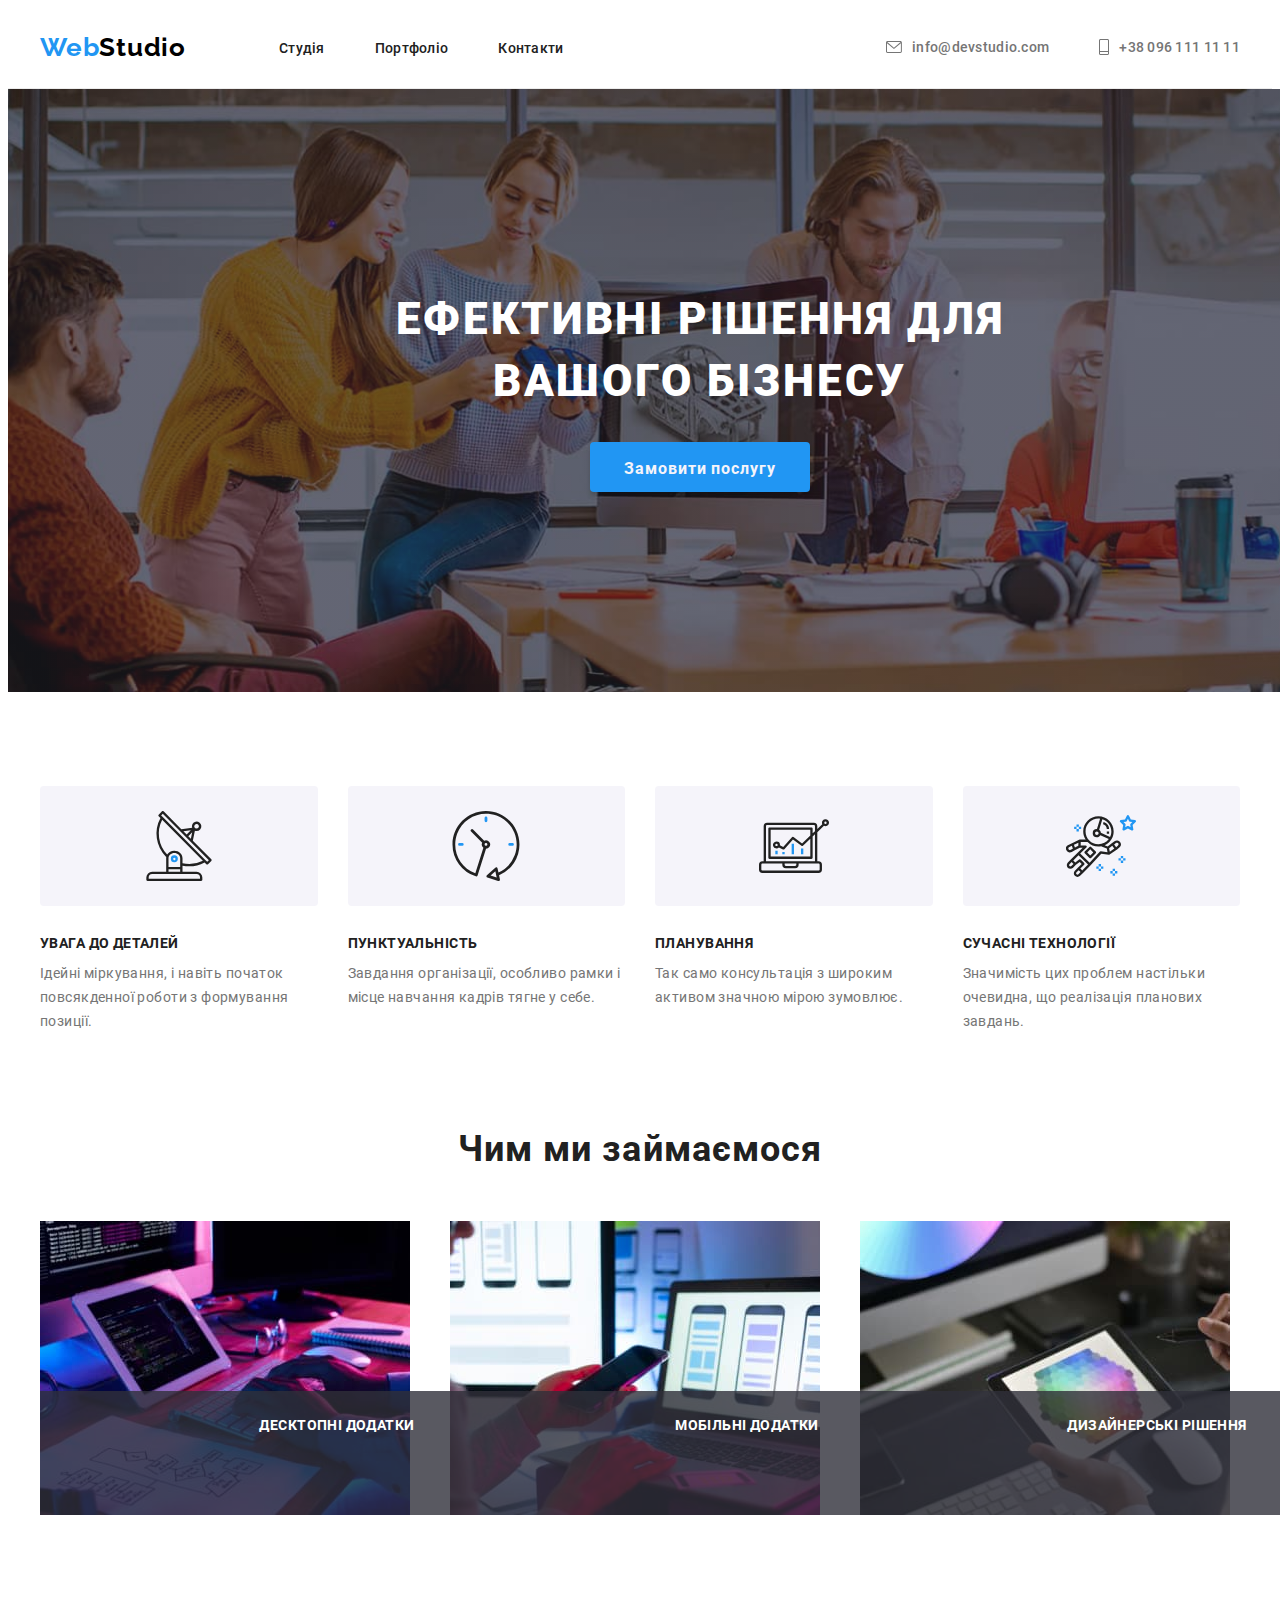
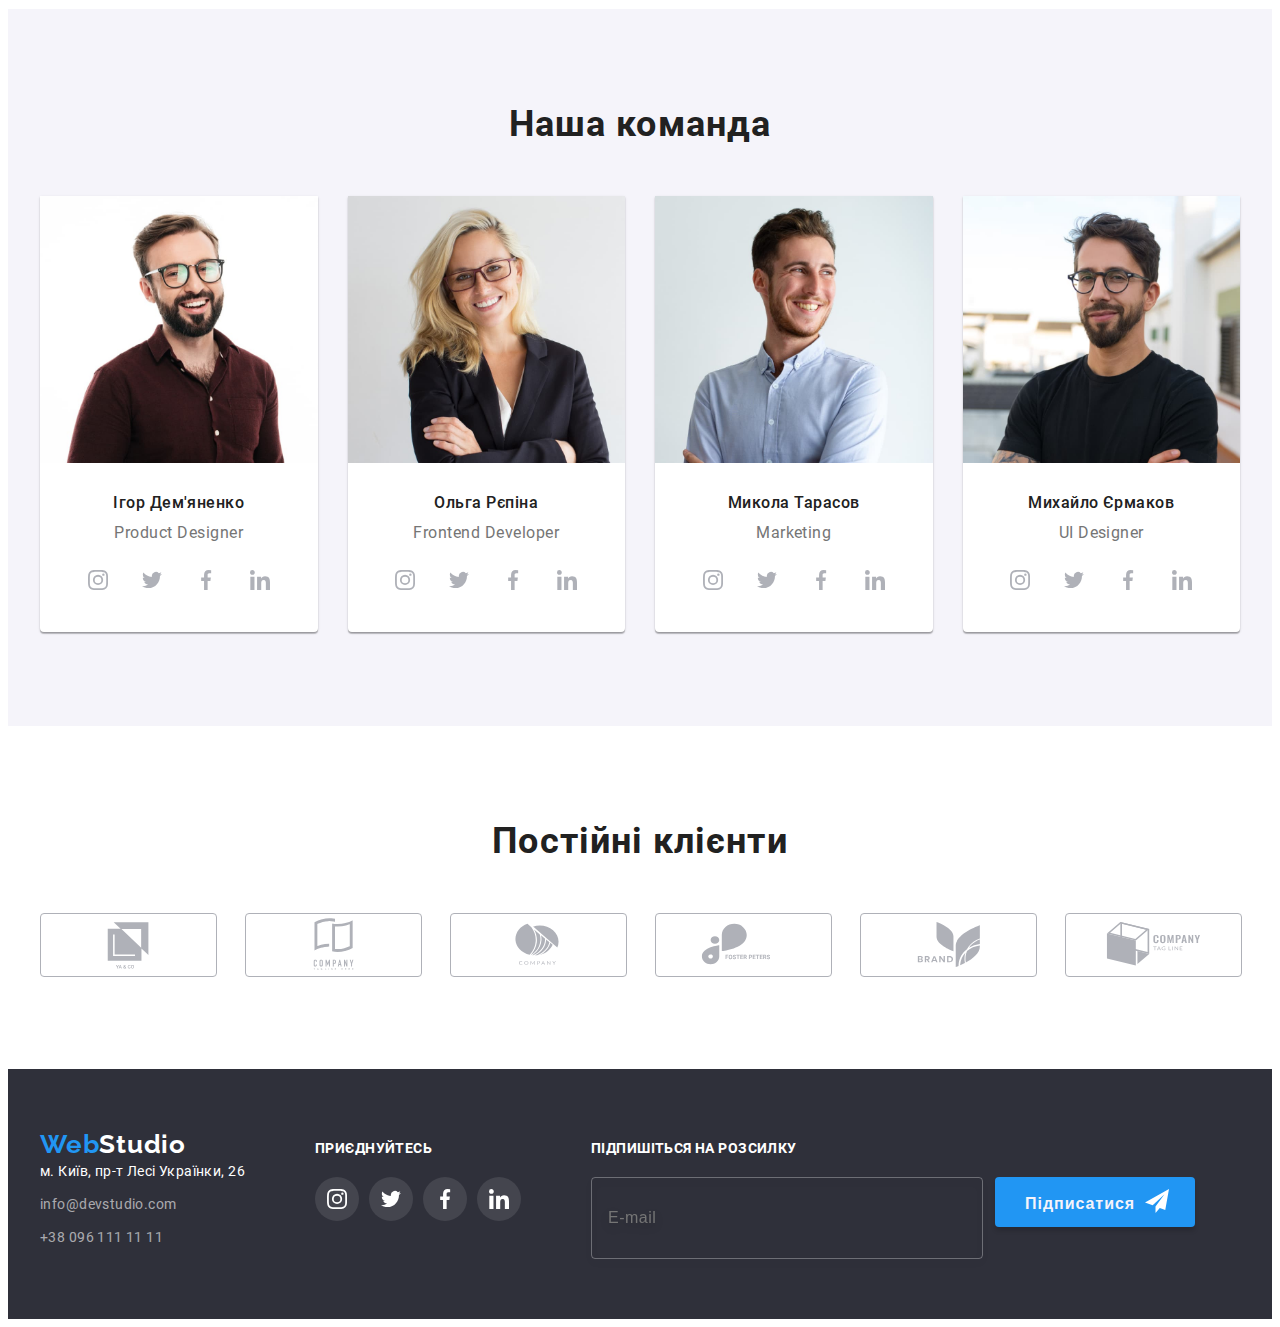
==== commit d69e194e: "hw8_preliminary" ====
--- a/index.html
+++ b/index.html
@@ -23,7 +23,7 @@
   </head>
 
   <body>
-    <!-- <header class="header">
+    <header class="header">
       <div class="container header__container">
         <nav class="navigation">
           <a class="logo navigation__logo link" href="./index.html"
@@ -60,8 +60,75 @@
             >
           </li>
         </ul>
+        <button type="button" class="menu-open-button" data-menu-open>
+          <svg class="menu-burger__icon" width="40" height="40">
+            <use href="./images/symbol-defs.svg#icon-burger"></use>
+          </svg>
+        </button>
       </div>
-    </header> -->
+      <div class="mob-menu is-hidden" data-menu>
+        <div class="mob-menu__container container">
+          <div class="mob-menu__top">
+            <button type="button" class="menu-close-button" data-menu-close>
+              <svg class="modal-close-icon" width="18" height="18">
+                <use href="./images/symbol-defs.svg#icon-close"></use>
+              </svg>
+            </button>
+            <ul class="mob-menu__list list">
+              <li class="mob-menu__item">
+                <a class="mob-menu__link link current" href="./index.html"
+                  >Студія</a
+                >
+              </li>
+
+              <li class="mob-menu__item">
+                <a class="mob-menu__link link" href="./portfolio.html"
+                  >Портфоліо</a
+                >
+              </li>
+
+              <li class="mob-menu__item">
+                <a class="mob-menu__link link" href="">Контакти</a>
+              </li>
+            </ul>
+          </div>
+
+          <div class="mob-menu__bottom">
+            <ul class="mob-menu__connect list">
+              <li class="mob-menu__connect-item">
+                <a
+                  class="mob-menu__connect-link call link"
+                  href="tel:+380961111111"
+                  >+38 096 111 11 11</a
+                >
+              </li>
+              <li class="mob-menu__connect-item">
+                <a
+                  class="mob-menu__connect-link link"
+                  href="mailto:info@devstudio.com"
+                  >info@devstudio.com</a
+                >
+              </li>
+            </ul>
+            <ul class="mob-menu__soc-list list">
+              <li class="mob-menu__soc-item">
+                <a class="mob-menu__soc-link link" href="#">Instagram</a>
+              </li>
+              <li class="mob-menu__soc-item">
+                <a class="mob-menu__soc-link link" href="#">Twitter</a>
+              </li>
+              <li class="mob-menu__soc-item">
+                <a class="mob-menu__soc-link link" href="#">Facebook</a>
+              </li>
+              <li class="mob-menu__soc-item">
+                <a class="mob-menu__soc-link link" href="#">LinkedIn</a>
+              </li>
+            </ul>
+          </div>
+        </div>
+      </div>
+    </header>
+
     <main>
       <section class="hero">
         <h1 class="hero__title">Ефективні рішення для вашого бізнесу</h1>
@@ -115,7 +182,11 @@
             <li class="activity__item">
               <div class="activity__thumb">
                 <img
-                  src="./images/img.jpg"
+                  srcset="
+                    ./images/activ/img.jpg        1x,
+                    ./images/activ/activ-1-2x.jpg 2x
+                  "
+                  src="./images/activ/img.jpg"
                   alt="робота за компьютерм"
                   width="370"
                 />
@@ -126,7 +197,11 @@
             <li class="activity__item">
               <div class="activity__thumb">
                 <img
-                  src="./images/img1.jpg"
+                  srcset="
+                    ./images/activ/img1.jpg       1x,
+                    ./images/activ/activ-2-2x.jpg 2x
+                  "
+                  src="./images/activ/img1.jpg"
                   alt="робота з телефоном та компьютером"
                   width="370"
                 />
@@ -137,7 +212,11 @@
             <li class="activity__item">
               <div class="activity__thumb">
                 <img
-                  src="./images/img2.jpg"
+                  srcset="
+                    ./images/activ/img2.jpg       1x,
+                    ./images/activ/activ-3-2x.jpg 2x
+                  "
+                  src="./images/activ/img2.jpg"
                   alt="робота на планшеті"
                   width="370"
                 />
@@ -153,17 +232,46 @@
           <h2 class="team-title">Наша команда</h2>
           <ul class="list team-list">
             <li class="team-list-item">
-              <img
-                src="./images/img3.jpg"
-                alt="чоловік в окулярах"
-                width="270"
-              />
+              <picture>
+                <source
+                  srcset="
+                    ./images/team/img3.jpg               1x,
+                    ./images/team/team-img-1-2x-desk.jpg 2x
+                  "
+                  media="(min-width: 1200px)"
+                  source
+                />
+
+                <source
+                  srcset="
+                    ./images/team/team-img-1-tab.jpg    1x,
+                    ./images/team/team-img-1-2x-tab.jpg 2x
+                  "
+                  media="(min-width: 768px)"
+                  source
+                />
+
+                <source
+                  srcset="
+                    ./images/team/team-img-1-mob.jpg 1x,
+                    ./images/team/team-img-1-2x.jpg  2x
+                  "
+                  media="(max-width: 767px)"
+                  source
+                />
+                <img
+                  src="./images/team/img3.jpg"
+                  alt="чоловік в окулярах"
+                  width="450"
+                />
+              </picture>
+
               <div class="team-card-content">
                 <h3 class="team-list-title">Ігор Дем'яненко</h3>
                 <p class="team-text">Product Designer</p>
                 <ul class="team-soc-list list">
                   <li class="team-soc-item">
-                    <a href="" class="team-soc-link link">
+                    <a href="#" class="team-soc-link link">
                       <svg class="team-soc-icon" width="20" height="20">
                         <use
                           href="./images/symbol-defs.svg#icon-instagram"
@@ -200,7 +308,39 @@
               </div>
             </li>
             <li class="team-list-item">
-              <img src="./images/img4.jpg" alt="жінка в окулярах" width="270" />
+              <picture>
+                <source
+                  srcset="
+                    ./images/team/img4.jpg               1x,
+                    ./images/team/team-img-2-2x-desk.jpg 2x
+                  "
+                  media="(min-width: 1200px)"
+                  source
+                />
+
+                <source
+                  srcset="
+                    ./images/team/team-img-2-tab.jpg    1x,
+                    ./images/team/team-img-2-2x-tab.jpg 2x
+                  "
+                  media="(min-width: 768px)"
+                  source
+                />
+
+                <source
+                  srcset="
+                    ./images/team/team-img-2-mob.jpg 1x,
+                    ./images/team/team-img-2-2x.jpg  2x
+                  "
+                  media="(max-width: 767px)"
+                  source
+                />
+                <img
+                  src="./images/team/img4.jpg"
+                  alt="жінка в окулярах"
+                  width="450"
+                />
+              </picture>
               <div class="team-card-content">
                 <h3 class="team-list-title">Ольга Рєпіна</h3>
                 <p class="team-text">Frontend Developer</p>
@@ -243,11 +383,39 @@
               </div>
             </li>
             <li class="team-list-item">
-              <img
-                src="./images/img5.jpg"
-                alt="чоловік у білій сорочці"
-                width="270"
-              />
+              <picture>
+                <source
+                  srcset="
+                    ./images/team/img5.jpg               1x,
+                    ./images/team/team-img-3-2x-desk.jpg 2x
+                  "
+                  media="(min-width: 1200px)"
+                  source
+                />
+
+                <source
+                  srcset="
+                    ./images/team/team-img-3-tab.jpg    1x,
+                    ./images/team/team-img-3-2x-tab.jpg 2x
+                  "
+                  media="(min-width: 768px)"
+                  source
+                />
+
+                <source
+                  srcset="
+                    ./images/team/team-img-3-mob.jpg 1x,
+                    ./images/team/team-img-3-2x.jpg  2x
+                  "
+                  media="(max-width: 767px)"
+                  source
+                />
+                <img
+                  src="./images/team/img5.jpg"
+                  alt="чоловік у білій сорочці"
+                  width="450"
+                />
+              </picture>
               <div class="team-card-content">
                 <h3 class="team-list-title">Микола Тарасов</h3>
                 <p class="team-text">Marketing</p>
@@ -290,11 +458,39 @@
               </div>
             </li>
             <li class="team-list-item">
-              <img
-                src="./images/img6.jpg"
-                alt="чоловік у чорній футболці"
-                width="270"
-              />
+              <picture>
+                <source
+                  srcset="
+                    ./images/team/img6.jpg               1x,
+                    ./images/team/team-img-4-2x-desk.jpg 2x
+                  "
+                  media="(min-width: 1200px)"
+                  source
+                />
+
+                <source
+                  srcset="
+                    ./images/team/team-img-4-tab.jpg    1x,
+                    ./images/team/team-img-4-2x-tab.jpg 2x
+                  "
+                  media="(min-width: 768px)"
+                  source
+                />
+
+                <source
+                  srcset="
+                    ./images/team/team-img-4-mob.jpg 1x,
+                    ./images/team/team-img-4-2x.jpg  2x
+                  "
+                  media="(max-width: 767px)"
+                  source
+                />
+                <img
+                  src="./images/team/img6.jpg"
+                  alt="чоловік у чорній футболці"
+                  width="450"
+                />
+              </picture>
               <div class="team-card-content">
                 <h3 class="team-list-title">Михайло Єрмаков</h3>
                 <p class="team-text">UI Designer</p>
@@ -391,14 +587,14 @@
       </section>
     </main>
 
-    <!-- <footer class="footer">
+    <footer class="footer">
       <div class="container address-soc">
         <div class="footer-address">
           <a class="footer-address-logo logo link" href="./index.html"
             >Web<span class="logo__footer logo__footer--dark">Studio</span></a
           >
           <address>
-            <ul class="list address">
+            <ul class="list-address list">
               <li class="list-address-item">
                 <a
                   class="address-link link place"
@@ -481,7 +677,98 @@
           </form>
         </div>
       </div>
-    </footer> -->
+
+      <div class="mob-address-soc">
+        <div class="mob-footer-tablet">
+          <div class="mob-addres-soc-tablet">
+            <a
+              class="mob-footer-address-logo footer-address-logo logo link"
+              href="./index.html"
+              >Web<span class="logo__footer logo__footer--dark">Studio</span></a
+            >
+            <ul class="mob-list-address list-address list">
+              <li class="list-address-item">
+                <a
+                  class="address-link link place"
+                  href="https://goo.gl/maps/hLcqQ8hYVYnPVfHX9"
+                  target="_blank"
+                  rel="noopener noreferrer nofollow"
+                  >м. Київ, пр-т Лесі Українки, 26</a
+                >
+              </li>
+
+              <li class="list-address-item">
+                <a class="address-link link" href="mailto:info@devstudio.com"
+                  >info@devstudio.com</a
+                >
+              </li>
+
+              <li class="list-address-item">
+                <a class="address-link link" href="tel:+380961111111"
+                  >+38 096 111 11 11</a
+                >
+              </li>
+            </ul>
+          </div>
+          <div class="mob-footer-soc">
+            <p class="footer-soc-title">приєднуйтесь</p>
+            <ul class="footer-soc-list list">
+              <li class="footer-soc-list-item">
+                <a href="" class="footer-soc-link">
+                  <svg class="footer-soc-icon" width="20" height="20">
+                    <use href="./images/symbol-defs.svg#icon-instagram"></use>
+                  </svg>
+                </a>
+              </li>
+              <li class="footer-soc-list-item">
+                <a href="" class="footer-soc-link">
+                  <svg class="footer-soc-icon" width="20" height="20">
+                    <use href="./images/symbol-defs.svg#icon-twitter"></use>
+                  </svg>
+                </a>
+              </li>
+              <li class="footer-soc-list-item">
+                <a href="" class="footer-soc-link">
+                  <svg class="footer-soc-icon" width="20" height="20">
+                    <use href="./images/symbol-defs.svg#icon-facebook"></use>
+                  </svg>
+                </a>
+              </li>
+              <li class="footer-soc-list-item">
+                <a href="" class="footer-soc-link">
+                  <svg class="footer-soc-icon" width="20" height="20">
+                    <use href="./images/symbol-defs.svg#icon-linkedin"></use>
+                  </svg>
+                </a>
+              </li>
+            </ul>
+          </div>
+        </div>
+        <form class="mob-form-subscribe form-subscribe">
+          <label for="email-letter" class="subscribe-title"
+            >Підпишіться на розсилку</label
+          >
+          <input
+            type="email"
+            name="email-letter"
+            id="email-letter"
+            class="mob-subscribe-email subscribe-email"
+            placeholder="E-mail"
+          />
+
+          <div class="mob-submit">
+            <button type="submit" class="button-submit subscribe-button">
+              Підписатися
+              <span
+                ><svg class="button-icon-plane" width="24" height="24">
+                  <use href="./images/symbol-defs.svg#icon-plane"></use></svg
+              ></span>
+            </button>
+          </div>
+        </form>
+      </div>
+    </footer>
+
     <div class="backdrop is-hidden" data-modal>
       <div class="modal">
         <button type="button" class="modal-btn" data-modal-close>
@@ -562,5 +849,6 @@
       </div>
     </div>
     <script src="./js/modal.js"></script>
+    <script src="./js/menu.js"></script>
   </body>
 </html>
--- a/css/main.min.css
+++ b/css/main.min.css
@@ -1 +1 @@
-@font-face{font-family:"Roboto";font-style:normal;font-weight:400;src:url("../fonts/roboto-v30-latin_cyrillic-regular.eot");src:local(""),url("../fonts/roboto-v30-latin_cyrillic-regular.eot?#iefix") format("embedded-opentype"),url("../fonts/roboto-v30-latin_cyrillic-regular.woff2") format("woff2"),url("../fonts/roboto-v30-latin_cyrillic-regular.woff") format("woff"),url("../fonts/roboto-v30-latin_cyrillic-regular.ttf") format("truetype"),url("../fonts/roboto-v30-latin_cyrillic-regular.svg#Roboto") format("svg")}@font-face{font-family:"Roboto";font-style:normal;font-weight:500;src:url("../fonts/roboto-v30-latin_cyrillic-500.eot");src:local(""),url("../fonts/roboto-v30-latin_cyrillic-500.eot?#iefix") format("embedded-opentype"),url("../fonts/roboto-v30-latin_cyrillic-500.woff2") format("woff2"),url("../fonts/roboto-v30-latin_cyrillic-500.woff") format("woff"),url("../fonts/roboto-v30-latin_cyrillic-500.ttf") format("truetype"),url("../fonts/roboto-v30-latin_cyrillic-500.svg#Roboto") format("svg")}@font-face{font-family:"Roboto";font-style:normal;font-weight:700;src:url("../fonts/roboto-v30-latin_cyrillic-700.eot");src:local(""),url("../fonts/roboto-v30-latin_cyrillic-700.eot?#iefix") format("embedded-opentype"),url("../fonts/roboto-v30-latin_cyrillic-700.woff2") format("woff2"),url("../fonts/roboto-v30-latin_cyrillic-700.woff") format("woff"),url("../fonts/roboto-v30-latin_cyrillic-700.ttf") format("truetype"),url("../fonts/roboto-v30-latin_cyrillic-700.svg#Roboto") format("svg")}@font-face{font-family:"Roboto";font-style:normal;font-weight:900;src:url("../fonts/roboto-v30-latin_cyrillic-900.eot");src:local(""),url("../fonts/roboto-v30-latin_cyrillic-900.eot?#iefix") format("embedded-opentype"),url("../fonts/roboto-v30-latin_cyrillic-900.woff2") format("woff2"),url("../fonts/roboto-v30-latin_cyrillic-900.woff") format("woff"),url("../fonts/roboto-v30-latin_cyrillic-900.ttf") format("truetype"),url("../fonts/roboto-v30-latin_cyrillic-900.svg#Roboto") format("svg")}@font-face{font-family:"Raleway";font-style:normal;font-weight:400;src:url("../fonts/raleway-v28-latin-regular.eot");src:local(""),url("../fonts/raleway-v28-latin-regular.eot?#iefix") format("embedded-opentype"),url("../fonts/raleway-v28-latin-regular.woff2") format("woff2"),url("../fonts/raleway-v28-latin-regular.woff") format("woff"),url("../fonts/raleway-v28-latin-regular.ttf") format("truetype"),url("../fonts/raleway-v28-latin-regular.svg#Raleway") format("svg")}@font-face{font-family:"Raleway";font-style:normal;font-weight:700;src:url("../fonts/raleway-v28-latin-700.eot");src:local(""),url("../fonts/raleway-v28-latin-700.eot?#iefix") format("embedded-opentype"),url("../fonts/raleway-v28-latin-700.woff2") format("woff2"),url("../fonts/raleway-v28-latin-700.woff") format("woff"),url("../fonts/raleway-v28-latin-700.ttf") format("truetype"),url("../fonts/raleway-v28-latin-700.svg#Raleway") format("svg")}:root{--primary-text-color: #757575;--color-logo: #000000;--title-text-color: #212121;--accent-color: #2196f3;--color-btn: #f5f4fa;--primary-bg-color: #ffffff;--color-hero-text: #ffffff;--color-address-link: rgba(255, 255, 255, 0.6);--color-icon: #afb1b8;--color-overlay: rgba(33, 150, 243, 0.9)}.clients-title,.team-title{font-size:36px;line-height:1.2;text-align:center;letter-spacing:.03em}.visually-hidden{position:absolute;white-space:nowrap;width:1px;height:1px;overflow:hidden;border:0;padding:0;clip:rect(0 0 0 0);-webkit-clip-path:inset(50%);clip-path:inset(50%);margin:-1px}p,h1,h2,h3,h4,h5,h6{margin:0}ul,ol{margin:0;padding-left:0}button{cursor:pointer}img{display:block;max-width:100%;height:auto;width:100%}body{font-family:"Roboto","sans-serif";background-color:var(--primary-bg-color);color:var(--primary-text-color)}.list{list-style:none}.link{text-decoration:none}section{padding-top:60px;padding-bottom:60px}@media screen and (min-width: 1200px){section{padding-top:94px;padding-bottom:94px}}.section-title,.activity__title,.team-title,.filter-title,.projects-title,.clients-title{color:var(--title-text-color)}.container{width:100%;padding-left:15px;padding-right:15px;margin:0 auto;align-items:center}@media screen and (min-width: 480px){.container{width:480px}}@media screen and (min-width: 768px){.container{width:768px}}@media screen and (min-width: 1200px){.container{width:1200px}}.button-primary{border-radius:4px;height:50px;min-width:200px;padding:10px 24px;font-family:inherit;color:var(--color-btn);background-color:var(--accent-color);font-weight:700;font-size:14px;line-height:1.88;letter-spacing:.06em;text-align:center;box-shadow:0px 4px 4px rgba(0,0,0,.15);border-color:rgba(0,0,0,0);transition:color 250ms cubic-bezier(0.4, 0, 0.2, 1),background-color 250ms cubic-bezier(0.4, 0, 0.2, 1)}@media screen and (min-width: 480px){.button-primary{font-weight:700;font-size:16px;line-height:1.88;letter-spacing:.06em}}@media screen and (min-width: 1200px){.button-primary{min-width:216px;padding:10px 32px}}.button-primary:hover,.button-primary:focus{color:var(--title-text-color);background-color:var(--color-btn)}.button-secondary{display:block;padding:6px 22px;font-family:inherit;color:var(--title-text-color);background-color:var(--color-btn);font-weight:500;font-size:16px;line-height:1.63;letter-spacing:.03em;text-align:center;cursor:pointer;border-color:rgba(0,0,0,0);border-radius:4px;transition:color 250ms cubic-bezier(0.4, 0, 0.2, 1),background-color 250ms cubic-bezier(0.4, 0, 0.2, 1),box-shadow 250ms cubic-bezier(0.4, 0, 0.2, 1)}.button-secondary:hover,.button-secondary:focus{color:var(--color-btn);background-color:var(--accent-color);box-shadow:0px 3px 1px rgba(0,0,0,.1),0px 1px 2px rgba(0,0,0,.08),0px 2px 2px rgba(0,0,0,.12)}.backdrop{position:fixed;top:0;width:100%;height:100%;background-color:rgba(0,0,0,.2);transition:opacity 250ms cubic-bezier(0.4, 0, 0.2, 1),visibility 250ms cubic-bezier(0.4, 0, 0.2, 1)}.modal{width:528px;min-height:581px;padding:40px 45px 40px 35px;background-color:var(--primary-bg-color);box-shadow:0px 1px 3px rgba(0,0,0,.12),0px 1px 1px rgba(0,0,0,.14),0px 2px 1px rgba(0,0,0,.2);border-radius:4px;position:absolute;top:50%;left:50%;transform:translate(-50%, -50%) scaleY(1);transition:transform 250ms cubic-bezier(0.4, 0, 0.2, 1)}.modal-btn{width:30px;height:30px;display:flex;align-items:center;justify-content:center;background:#fff;border:1px solid rgba(0,0,0,.1);border-radius:50%;background-color:rgba(0,0,0,0);position:absolute;right:8px;top:8px;transition:fill 250ms cubic-bezier(0.4, 0, 0.2, 1)}.modal-btn:hover,.modal-btn:focus{fill:var(--accent-color)}.is-hidden{opacity:0;visibility:hidden;pointer-events:none}.backdrop.is-hidden .modal{transform:translate(-50%, -50%) scaleY(0)}.modal-title{margin-bottom:12px;font-weight:700;font-size:20px;line-height:1.15;letter-spacing:.03em;text-align:center;color:var(--title-text-color)}.modal-input{width:100%;margin-bottom:12px;margin-right:5px;height:40px;padding-left:42px;border:1px solid rgba(33,33,33,.2);border-radius:4px;outline:rgba(0,0,0,0);transition:border 250ms cubic-bezier(0.4, 0, 0.2, 1)}.modal-input:focus{border:1px solid var(--accent-color);border-radius:4px}.input-wrap{position:relative}.modal-input-icon{position:absolute;top:0px;left:12px;transform:translateY(50%);transition:fill 250ms cubic-bezier(0.4, 0, 0.2, 1)}.modal-input:focus+.modal-input-icon{fill:var(--accent-color)}.modal-label{display:block;margin-bottom:4px;font-weight:400;font-size:12px;line-height:1.16;letter-spacing:.01em;color:var(--primary-text-color)}.modal-comment{width:100%;height:120px;padding:12px 16px;margin-bottom:20px;resize:none;font-weight:400;font-size:12px;line-height:1.16;letter-spacing:.01em;color:rgba(117,117,117,.5);border:1px solid rgba(33,33,33,.2);border-radius:4px;outline:rgba(0,0,0,0);transition:border 250ms cubic-bezier(0.4, 0, 0.2, 1)}.modal-comment:focus{border:1px solid var(--accent-color);border-radius:4px}.modal-comment::-moz-placeholder{font-weight:400;font-size:12px;line-height:1.16;letter-spacing:.01em;color:rgba(117,117,117,.5)}.modal-comment:-ms-input-placeholder{font-weight:400;font-size:12px;line-height:1.16;letter-spacing:.01em;color:rgba(117,117,117,.5)}.modal-comment::placeholder{font-weight:400;font-size:12px;line-height:1.16;letter-spacing:.01em;color:rgba(117,117,117,.5)}.modal-field{padding-left:12px}.modal-terms{display:flex;align-items:center;position:relative;font-size:14px;line-height:1.71;letter-spacing:.03em;color:var(--primary-text-color)}.modal-terms span{width:16px;height:15px;border:2px solid #111319;border-radius:2px;margin-right:10px;display:flex;align-items:center;justify-content:center;fill:rgba(0,0,0,0);transition:background-color 250ms cubic-bezier(0.4, 0, 0.2, 1),border-color 250ms cubic-bezier(0.4, 0, 0.2, 1),fill 250ms cubic-bezier(0.4, 0, 0.2, 1)}.input-check:checked+.modal-terms span{background-color:var(--accent-color);border-color:rgba(0,0,0,0);fill:var(--color-btn)}.modal-terms-link{display:inline-block;font-weight:400;font-size:14px;line-height:1.71;letter-spacing:.03em;text-align:center;-webkit-text-decoration-line:underline;text-decoration-line:underline;color:var(--accent-color)}.terms{width:16px;height:15px;margin-bottom:0px;vertical-align:middle}.button-submit{display:block;margin:auto;margin-top:30px;padding:10px 52px;width:200px;height:50px;font-weight:700;font-size:16px;line-height:1.88;letter-spacing:.06em;color:var(--color-btn);background:var(--accent-color);box-shadow:0px 4px 4px rgba(0,0,0,.15);border-radius:4px;border-color:rgba(0,0,0,0)}.header{padding-top:24px;padding-bottom:25px;background-color:#fff;border-bottom:1px solid #ececec}.header__container{display:flex;align-items:center}.navigation{display:flex;align-items:center}.menu{display:flex;gap:50px}.navigation__logo{margin-right:93px}.connect{display:flex;margin-left:auto;gap:50px}.logo__header--dark{color:var(--color-logo)}.logo__header--dark:hover{color:var(--accent-color)}a.logo.link:focus .logo__header--dark:not(:focus){color:var(--accent-color)}.logo{font-family:"Raleway","sans-serif";color:var(--accent-color);font-weight:700;font-size:26px;line-height:1.19;letter-spacing:.03em;transition:color 250ms cubic-bezier(0.4, 0, 0.2, 1)}.menu__item,.connect__link{font-weight:500;font-size:14px;line-height:1.2;letter-spacing:.02em;transition:color 250ms cubic-bezier(0.4, 0, 0.2, 1)}.menu__item{color:var(--title-text-color);position:relative}.menu__item::after{content:"";display:block;margin-top:28px;width:100%;min-height:4px;background-color:var(--accent-color);border-radius:2px;position:absolute;transform:scaleX(0);transition:transform 250ms cubic-bezier(0.4, 0, 0.2, 1)}.menu .link:hover,.menu .link:focus,.connect .link:hover,.connect .link:focus{color:var(--accent-color)}.menu.link.current{color:var(--accent-color)}.menu.link.current::after{transform:scaleX(1)}.filter .link.current{color:var(--accent-color)}.connect__link{color:var(--primary-text-color);display:flex;align-items:center;justify-content:center;fill:var(--primary-text-color)}.connect__link:hover,.connect__link:focus{fill:var(--accent-color)}.letter-icon,.phone-icon{margin-right:10px;transition:fill 250ms cubic-bezier(0.4, 0, 0.2, 1)}.hero{width:100%;padding-left:60px;padding-right:60px;padding-top:118px;padding-bottom:118px;margin:0 auto;max-width:1600px;text-align:center;background-color:#212121;background-image:linear-gradient(rgba(47, 48, 58, 0.4), rgba(47, 48, 58, 0.4)),url("../images/Hero.jpg");background-repeat:no-repeat;background-position:center;background-size:cover}@media screen and (min-width: 1200px){.hero{padding-top:200px;padding-bottom:200px}}.hero__title{width:100%;margin-bottom:30px;margin-left:auto;margin-right:auto;color:var(--color-hero-text);font-weight:900;font-size:26px;line-height:1.62;text-transform:uppercase}@media screen and (min-width: 480px){.hero__title{max-width:360px}}@media screen and (min-width: 1200px){.hero__title{max-width:696px;font-size:44px;line-height:1.4;letter-spacing:.06em}}.features__list{display:flex;flex-wrap:wrap;gap:30px;width:100%}.features__item{width:100%}@media screen and (min-width: 768px){.features__item{width:calc((100% - 60px)/2)}}@media screen and (min-width: 1200px){.features__item{width:calc((100% - 90px)/4)}}.features__item::before{content:"";height:120px;margin-bottom:30px;background-repeat:no-repeat;background-position:center;background-size:70px;background-color:#f5f4fa;display:block;border-radius:4px}.icon-antenna::before{background-image:url(../images/antenna.svg)}.icon-clock::before{background-image:url(../images/clock.svg)}.icon-diagram::before{background-image:url(../images/diagram.svg)}.icon-astronaut::before{background-image:url(../images/astronaut.svg)}.features__title{margin-bottom:10px;font-size:14px;line-height:1.14;letter-spacing:.03em;text-transform:uppercase}.features__list .features__title{color:var(--title-text-color)}.features__text{font-size:14px;line-height:1.71;letter-spacing:.03em}@media screen and (max-width: 1199px){.section.activity{position:absolute;white-space:nowrap;width:1px;height:1px;overflow:hidden;border:0;padding:0;clip:rect(0 0 0 0);-webkit-clip-path:inset(50%);clip-path:inset(50%);margin:-1px}}@media screen and (min-width: 1200px){.section.activity{padding-top:0}}.activity__list{width:100%}@media screen and (min-width: 1200px){.activity__list{display:flex;flex-wrap:wrap;gap:30px}}@media screen and (min-width: 1200px){.activity__item{width:calc((100% - 60px)/3)}}@media screen and (min-width: 1200px){.activity__title{margin-bottom:50px;font-size:36px;line-height:1.2;text-align:center;letter-spacing:.03em}}.activity__thumb{position:relative}.activity__text{position:absolute;bottom:0;width:100%;height:70px;padding:27px 107px;font-family:inherit;font-weight:700;font-size:14px;line-height:1.14;letter-spacing:.03em;text-align:center;text-transform:uppercase;color:var(--color-hero-text);background-color:rgba(47,48,58,.8)}.team{background-color:#f5f4fa}.team-card-content{padding-bottom:30px}.team-list{display:flex;flex-wrap:wrap;gap:30px}.team-list-item{width:100%;box-shadow:0px 1px 3px rgba(0,0,0,.12),0px 1px 1px rgba(0,0,0,.14),0px 2px 1px rgba(0,0,0,.2);border-radius:0px 0px 4px 4px;background-color:var(--primary-bg-color)}@media screen and (min-width: 768px){.team-list-item{width:calc((100% - 60px)/2)}}@media screen and (min-width: 1200px){.team-list-item{width:calc((100% - 90px)/4)}}.team-title{margin-bottom:50px}.team-list-title{margin-top:30px;color:var(--title-text-color);font-weight:500;font-size:16px;line-height:1.2;letter-spacing:.03em;text-align:center}.team-text{margin-top:10px;margin-bottom:16px;font-size:16px;line-height:1.2;letter-spacing:.03em;text-align:center}.team-soc-list{display:flex;justify-content:center;gap:10px}.team-soc-item{height:44px;width:44px}.team-soc-link{display:flex;align-items:center;justify-content:center;width:100%;height:100%;border-radius:50%;fill:var(--color-icon);transition:background-color 250ms cubic-bezier(0.4, 0, 0.2, 1),fill 250ms cubic-bezier(0.4, 0, 0.2, 1)}.team-soc-link:hover,.team-soc-link:focus{background-color:var(--accent-color);fill:var(--primary-bg-color)}.clients-title{margin-bottom:50px;font-weight:700}.clients-list{display:flex;justify-content:center;gap:30px}@media screen and (max-width: 1199px){.clients-list{flex-wrap:wrap}}.clients-list-item{width:calc((100% - 30px)/2)}@media screen and (min-width: 768px){.clients-list-item{width:calc((100% - 60px)/3)}}@media screen and (min-width: 1200px){.clients-list-item{width:calc((100% - 90px)/6)}}.clients-list-link{display:flex;align-items:center;justify-content:center;width:100%;height:100%;border:1px solid var(--color-icon);border-radius:4px;fill:var(--color-icon);transition:fill 250ms cubic-bezier(0.4, 0, 0.2, 1),border 250ms cubic-bezier(0.4, 0, 0.2, 1)}.clients-list-link:hover,.clients-list-link:focus{border:1px solid var(--accent-color);fill:var(--accent-color)}footer{padding:60px 15px;margin:0 auto;background:#2f303a}.footer-address{flex-shrink:0}.logo__footer--dark{color:var(--color-hero-text)}.logo__footer--dark:hover{color:var(--accent-color)}a.logo.link:focus .logo__footer--dark:not(:focus){color:var(--accent-color)}.address-soc{display:flex;align-items:baseline;gap:70px}.footer-soc-title{margin-bottom:20px;font-weight:700;font-size:14px;line-height:1.14;letter-spacing:.03em;text-transform:uppercase;color:var(--color-hero-text)}.footer-soc-list{display:flex;justify-content:center;gap:10px}.footer-soc-list-item{height:44px;width:44px}.footer-soc-link{display:flex;align-items:center;justify-content:center;width:100%;height:100%;border-radius:50%;background-color:rgba(255,255,255,.1);fill:var(--primary-bg-color);transition:background-color 250ms cubic-bezier(0.4, 0, 0.2, 1)}.footer-soc-link:hover,.footer-soc-link:focus{background-color:var(--accent-color)}.list-address-item{margin-bottom:9px}ul.list.address:nth-child(1){margin-top:20px}.address-link{color:var(--color-address-link);font-style:normal;font-size:14px;line-height:1.71;letter-spacing:.03em;transition:color 250ms cubic-bezier(0.4, 0, 0.2, 1)}.address-link:hover,.address-link:focus{color:var(--accent-color)}.place{color:var(--color-hero-text)}.footer-form{margin-right:93px}.subscribe-title{display:block;margin-bottom:20px;font-weight:700;font-size:14px;line-height:1.14;letter-spacing:.03em;text-transform:uppercase;color:var(--color-hero-text)}.subscribe{display:flex;gap:12px}.subscribe-email{width:358px;height:50px;padding:15px 16px;color:var(--primary-bg-color);background-color:rgba(0,0,0,0);border:1px solid rgba(255,255,255,.3);filter:drop-shadow(0px 4px 4px rgba(0, 0, 0, 0.15));border-radius:4px}.button-submit.subscribe-button{display:flex;gap:10px;margin:0;padding:10px 28px}.list-filter{display:flex;flex-wrap:wrap;gap:8px;margin-bottom:40px;align-items:flex-start;justify-content:start}@media screen and (min-width: 480px){.list-filter{width:calc((100% - 24px)/3);width:100%;margin-bottom:40px}}@media screen and (min-width: 768px){.list-filter{align-items:center;justify-content:center;margin-bottom:30px}}@media screen and (min-width: 1200px){.list-filter{margin-bottom:50px}}.filter-btn:first-child .button-secondary{min-width:73px;padding:6px 25px}.projects-title{margin-bottom:4px;width:100%;font-size:18px;line-height:2;letter-spacing:.06em}.projects-text{font-size:16px;line-height:1.87;letter-spacing:.03em}.list-projects{display:flex;flex-wrap:wrap;gap:30px;width:100%}@media screen and (min-width: 1200px){.list-projects{gap:0}}.item-projects{width:100%}@media screen and (min-width: 768px){.item-projects{width:calc((100% - 60px)/2)}}@media screen and (min-width: 1200px){.item-projects{width:calc((100% - 60px)/3);margin-right:30px;margin-bottom:30px}.item-projects:nth-child(3n){margin-right:0px}.item-projects:nth-last-child(-n+3){margin-bottom:0px}}.projects-link{display:block;color:var(--primary-text-color);transition:box-shadow 250ms cubic-bezier(0.4, 0, 0.2, 1)}.projects-link:focus,.projects-link:hover{box-shadow:0px 1px 1px rgba(0,0,0,.12),0px 4px 4px rgba(0,0,0,.06),1px 4px 6px rgba(0,0,0,.16)}.item-projects-group{padding:20px 24px;border:1px solid #eee}.projects-top-wrap{position:relative;overflow:hidden}.projects-top-text{width:100%;position:absolute;top:0;left:0;height:100%;padding:63px 24px;font-family:inherit;font-weight:400;font-size:18px;line-height:1.56;letter-spacing:.03em;color:var(--color-hero-text);background-color:var(--color-overlay);transform:translateY(100%);transition:transform 250ms cubic-bezier(0.4, 0, 0.2, 1)}.item-projects:hover .projects-top-text{transform:translateY(0)}/*# sourceMappingURL=main.min.css.map */+@font-face{font-family:"Roboto";font-style:normal;font-weight:400;src:url("../fonts/roboto-v30-latin_cyrillic-regular.eot");src:local(""),url("../fonts/roboto-v30-latin_cyrillic-regular.eot?#iefix") format("embedded-opentype"),url("../fonts/roboto-v30-latin_cyrillic-regular.woff2") format("woff2"),url("../fonts/roboto-v30-latin_cyrillic-regular.woff") format("woff"),url("../fonts/roboto-v30-latin_cyrillic-regular.ttf") format("truetype"),url("../fonts/roboto-v30-latin_cyrillic-regular.svg#Roboto") format("svg")}@font-face{font-family:"Roboto";font-style:normal;font-weight:500;src:url("../fonts/roboto-v30-latin_cyrillic-500.eot");src:local(""),url("../fonts/roboto-v30-latin_cyrillic-500.eot?#iefix") format("embedded-opentype"),url("../fonts/roboto-v30-latin_cyrillic-500.woff2") format("woff2"),url("../fonts/roboto-v30-latin_cyrillic-500.woff") format("woff"),url("../fonts/roboto-v30-latin_cyrillic-500.ttf") format("truetype"),url("../fonts/roboto-v30-latin_cyrillic-500.svg#Roboto") format("svg")}@font-face{font-family:"Roboto";font-style:normal;font-weight:700;src:url("../fonts/roboto-v30-latin_cyrillic-700.eot");src:local(""),url("../fonts/roboto-v30-latin_cyrillic-700.eot?#iefix") format("embedded-opentype"),url("../fonts/roboto-v30-latin_cyrillic-700.woff2") format("woff2"),url("../fonts/roboto-v30-latin_cyrillic-700.woff") format("woff"),url("../fonts/roboto-v30-latin_cyrillic-700.ttf") format("truetype"),url("../fonts/roboto-v30-latin_cyrillic-700.svg#Roboto") format("svg")}@font-face{font-family:"Roboto";font-style:normal;font-weight:900;src:url("../fonts/roboto-v30-latin_cyrillic-900.eot");src:local(""),url("../fonts/roboto-v30-latin_cyrillic-900.eot?#iefix") format("embedded-opentype"),url("../fonts/roboto-v30-latin_cyrillic-900.woff2") format("woff2"),url("../fonts/roboto-v30-latin_cyrillic-900.woff") format("woff"),url("../fonts/roboto-v30-latin_cyrillic-900.ttf") format("truetype"),url("../fonts/roboto-v30-latin_cyrillic-900.svg#Roboto") format("svg")}@font-face{font-family:"Raleway";font-style:normal;font-weight:400;src:url("../fonts/raleway-v28-latin-regular.eot");src:local(""),url("../fonts/raleway-v28-latin-regular.eot?#iefix") format("embedded-opentype"),url("../fonts/raleway-v28-latin-regular.woff2") format("woff2"),url("../fonts/raleway-v28-latin-regular.woff") format("woff"),url("../fonts/raleway-v28-latin-regular.ttf") format("truetype"),url("../fonts/raleway-v28-latin-regular.svg#Raleway") format("svg")}@font-face{font-family:"Raleway";font-style:normal;font-weight:700;src:url("../fonts/raleway-v28-latin-700.eot");src:local(""),url("../fonts/raleway-v28-latin-700.eot?#iefix") format("embedded-opentype"),url("../fonts/raleway-v28-latin-700.woff2") format("woff2"),url("../fonts/raleway-v28-latin-700.woff") format("woff"),url("../fonts/raleway-v28-latin-700.ttf") format("truetype"),url("../fonts/raleway-v28-latin-700.svg#Raleway") format("svg")}:root{--primary-text-color: #757575;--color-logo: #000000;--title-text-color: #212121;--accent-color: #2196f3;--color-btn: #f5f4fa;--primary-bg-color: #ffffff;--color-hero-text: #ffffff;--color-address-link: rgba(255, 255, 255, 0.6);--color-icon: #afb1b8;--color-overlay: rgba(33, 150, 243, 0.9);--bg-gradient: linear-gradient(rgba(47, 48, 58, 0.4), rgba(47, 48, 58, 0.4))}.clients-title,.team-title{font-size:36px;line-height:1.2;text-align:center;letter-spacing:.03em}.visually-hidden{position:absolute;white-space:nowrap;width:1px;height:1px;overflow:hidden;border:0;padding:0;clip:rect(0 0 0 0);-webkit-clip-path:inset(50%);clip-path:inset(50%);margin:-1px}p,h1,h2,h3,h4,h5,h6{margin:0}ul,ol{margin:0;padding-left:0}button{cursor:pointer}img{display:block;max-width:100%;height:auto}body{font-family:"Roboto","sans-serif";background-color:var(--primary-bg-color);color:var(--primary-text-color)}.list{list-style:none}.link{text-decoration:none}.no-scroll{overflow:hidden}section{padding-top:60px;padding-bottom:60px}@media screen and (min-width: 1200px){section{padding-top:94px;padding-bottom:94px}}.section-title,.activity__title,.team-title,.filter-title,.projects-title,.clients-title{color:var(--title-text-color)}.container{width:100%;padding-left:15px;padding-right:15px;margin:0 auto;align-items:center}@media screen and (min-width: 480px){.container{width:480px}}@media screen and (min-width: 768px){.container{width:768px}}@media screen and (min-width: 1200px){.container{width:1200px}}.button-primary{border-radius:4px;height:30px;min-width:200px;padding:1px 24px;font-family:inherit;color:var(--color-btn);background-color:var(--accent-color);font-weight:700;font-size:14px;line-height:1.88;letter-spacing:.06em;text-align:center;box-shadow:0px 4px 4px rgba(0,0,0,.15);border-color:rgba(0,0,0,0);transition:color 250ms cubic-bezier(0.4, 0, 0.2, 1),background-color 250ms cubic-bezier(0.4, 0, 0.2, 1)}@media screen and (min-width: 480px){.button-primary{height:50px;min-width:200px;padding:10px 24px;font-weight:700;font-size:16px;line-height:1.88;letter-spacing:.06em}}@media screen and (min-width: 1200px){.button-primary{min-width:216px;padding:10px 32px}}.button-primary:hover,.button-primary:focus{color:var(--title-text-color);background-color:var(--color-btn)}.button-secondary{display:block;padding:6px 22px;font-family:inherit;color:var(--title-text-color);background-color:var(--color-btn);font-weight:500;font-size:16px;line-height:1.63;letter-spacing:.03em;text-align:center;cursor:pointer;border-color:rgba(0,0,0,0);border-radius:4px;transition:color 250ms cubic-bezier(0.4, 0, 0.2, 1),background-color 250ms cubic-bezier(0.4, 0, 0.2, 1),box-shadow 250ms cubic-bezier(0.4, 0, 0.2, 1)}.button-secondary:hover,.button-secondary:focus{color:var(--color-btn);background-color:var(--accent-color);box-shadow:0px 3px 1px rgba(0,0,0,.1),0px 1px 2px rgba(0,0,0,.08),0px 2px 2px rgba(0,0,0,.12)}.backdrop{position:fixed;top:0;width:100%;height:100%;background-color:rgba(0,0,0,.2);transition:opacity 250ms cubic-bezier(0.4, 0, 0.2, 1),visibility 250ms cubic-bezier(0.4, 0, 0.2, 1)}.modal{width:300px;min-height:609px;padding:40px 40px 40px 40px;background-color:var(--primary-bg-color);box-shadow:0px 1px 3px rgba(0,0,0,.12),0px 1px 1px rgba(0,0,0,.14),0px 2px 1px rgba(0,0,0,.2);border-radius:4px;position:absolute;top:50%;left:50%;transform:translate(-50%, -50%) scaleY(1);transition:transform 250ms cubic-bezier(0.4, 0, 0.2, 1);overflow:auto}@media screen and (min-width: 480px){.modal{width:450px}}@media screen and (min-width: 1200px){.modal{width:528px;min-height:581px;padding:40px 45px 40px 35px}}.modal-btn{width:30px;height:30px;display:flex;align-items:center;justify-content:center;background:#fff;border:1px solid rgba(0,0,0,.1);border-radius:50%;background-color:rgba(0,0,0,0);position:absolute;right:8px;top:8px;transition:fill 250ms cubic-bezier(0.4, 0, 0.2, 1)}.modal-btn:hover,.modal-btn:focus{fill:var(--accent-color)}.is-hidden{opacity:0;visibility:hidden;pointer-events:none}.backdrop.is-hidden .modal{transform:translate(-50%, -50%) scaleY(0)}.modal-title{font-weight:700;font-size:20px;line-height:1.5;text-align:center;letter-spacing:.03em;text-align:center;color:var(--title-text-color)}@media screen and (min-width: 1200px){.modal-title{margin-bottom:12px;font-size:20px;line-height:1.15;letter-spacing:.03em}}.modal-input{width:100%;margin-bottom:12px;margin-right:5px;height:40px;padding-left:42px;border:1px solid rgba(33,33,33,.2);border-radius:4px;outline:rgba(0,0,0,0);transition:border 250ms cubic-bezier(0.4, 0, 0.2, 1)}.modal-input:focus{border:1px solid var(--accent-color);border-radius:4px}.input-wrap{position:relative}.modal-input-icon{position:absolute;top:0px;left:12px;transform:translateY(50%);transition:fill 250ms cubic-bezier(0.4, 0, 0.2, 1)}.modal-input:focus+.modal-input-icon{fill:var(--accent-color)}.modal-label{display:block;margin-bottom:4px;font-weight:400;color:var(--primary-text-color)}@media screen and (min-width: 1200px){.modal-label{font-size:12px;line-height:1.16;letter-spacing:.01em}}.modal-comment{width:100%;height:120px;padding:12px 16px;margin-bottom:20px;resize:none;font-weight:400;font-size:14px;line-height:1.14;letter-spacing:.01em;color:var(--primary-text-color);border:1px solid rgba(33,33,33,.2);border-radius:4px;outline:rgba(0,0,0,0);transition:border 250ms cubic-bezier(0.4, 0, 0.2, 1)}@media screen and (min-width: 1200px){.modal-comment{font-size:12px;line-height:1.16;letter-spacing:.01em}}.modal-comment:focus{border:1px solid var(--accent-color);border-radius:4px}.modal-comment::-moz-placeholder{font-weight:400;font-size:14px;line-height:1.14;letter-spacing:.01em;color:rgba(117,117,117,.5)}.modal-comment:-ms-input-placeholder{font-weight:400;font-size:14px;line-height:1.14;letter-spacing:.01em;color:rgba(117,117,117,.5)}.modal-comment::placeholder{font-weight:400;font-size:14px;line-height:1.14;letter-spacing:.01em;color:rgba(117,117,117,.5)}@media screen and (min-width: 1200px){.modal-comment::-moz-placeholder{font-size:12px;line-height:1.16;letter-spacing:.01em}.modal-comment:-ms-input-placeholder{font-size:12px;line-height:1.16;letter-spacing:.01em}.modal-comment::placeholder{font-size:12px;line-height:1.16;letter-spacing:.01em}}.modal-field{padding-left:12px}.modal-terms{display:flex;align-items:center;position:relative;font-weight:400;font-size:12px;line-height:1.17;color:var(--primary-text-color)}@media screen and (min-width: 1200px){.modal-terms{font-size:14px;line-height:1.71;letter-spacing:.03em}}.modal-terms span{width:16px;height:15px;border:2px solid #111319;border-radius:2px;margin-right:10px;display:flex;align-items:center;justify-content:center;fill:rgba(0,0,0,0);transition:background-color 250ms cubic-bezier(0.4, 0, 0.2, 1),border-color 250ms cubic-bezier(0.4, 0, 0.2, 1),fill 250ms cubic-bezier(0.4, 0, 0.2, 1)}.input-check:checked+.modal-terms span{background-color:var(--accent-color);border-color:rgba(0,0,0,0);fill:var(--color-btn)}.modal-terms-link{display:inline-block;text-align:center;-webkit-text-decoration-line:underline;text-decoration-line:underline;font-weight:400;font-size:12px;line-height:1.17;letter-spacing:.03em;color:var(--accent-color)}@media screen and (min-width: 1200px){.modal-terms-link{font-size:14px;line-height:1.71}}.terms{width:16px;height:15px;margin-bottom:0px;vertical-align:middle}.button-submit{display:block;margin:auto;margin-top:30px;padding:10px 52px;width:200px;height:50px;font-weight:700;font-size:16px;line-height:1.88;letter-spacing:.06em;color:var(--color-btn);background:var(--accent-color);box-shadow:0px 4px 4px rgba(0,0,0,.15);border-radius:4px;border-color:rgba(0,0,0,0)}.header{padding-top:24px;padding-bottom:25px;background-color:#fff;border-bottom:1px solid #ececec}.header__container{display:flex;align-items:center}.navigation{display:flex;align-items:center}.menu{display:none;gap:50px}@media screen and (min-width: 768px){.menu{display:flex;margin-right:90px}}@media screen and (min-width: 768px){.navigation__logo{margin-right:87px}}@media screen and (min-width: 1200px){.navigation__logo{margin-right:93px}}.connect{display:none;margin-left:auto;gap:50px}@media screen and (min-width: 768px){.connect{display:flex;flex-direction:column;gap:10px;align-items:flex-start;margin:0}}@media screen and (min-width: 1200px){.connect{margin-left:auto;gap:50px;flex-direction:row}}.logo__header--dark{color:var(--color-logo)}.logo__header--dark:hover{color:var(--accent-color)}a.logo.link:focus .logo__header--dark:not(:focus){color:var(--accent-color)}.logo{font-family:"Raleway","sans-serif";color:var(--accent-color);font-weight:700;transition:color 250ms cubic-bezier(0.4, 0, 0.2, 1)}@media screen and (min-width: 768px){.logo{font-size:24px;line-height:1.17;letter-spacing:.03em}}@media screen and (min-width: 1200px){.logo{font-size:26px;line-height:1.19}}.menu__item{transition:color 250ms cubic-bezier(0.4, 0, 0.2, 1)}@media screen and (min-width: 768px){.menu__item{font-weight:500;font-size:14px;line-height:1.14;letter-spacing:.02em}}@media screen and (min-width: 1200px){.menu__item{font-size:14px;line-height:1.2}}.menu__item{color:var(--title-text-color);position:relative}.menu__item::after{content:"";display:block;margin-top:28px;width:100%;min-height:4px;background-color:var(--accent-color);border-radius:2px;position:absolute;transform:scaleX(0);transition:transform 250ms cubic-bezier(0.4, 0, 0.2, 1)}.connect__link{transition:color 250ms cubic-bezier(0.4, 0, 0.2, 1)}@media screen and (min-width: 768px){.connect__link{font-weight:500;font-size:12px;line-height:1.17;letter-spacing:.02em}}@media screen and (min-width: 1200px){.connect__link{font-size:14px;line-height:1.2}}.menu .link:hover,.menu .link:focus,.connect .link:hover,.connect .link:focus{color:var(--accent-color)}.menu.link.current{color:var(--accent-color)}.menu.link.current::after{transform:scaleX(1)}.filter .link.current{color:var(--accent-color)}.connect__link{color:var(--primary-text-color);display:flex;align-items:center;justify-content:center;fill:var(--primary-text-color)}.connect__link:hover,.connect__link:focus{fill:var(--accent-color)}.letter-icon,.phone-icon{transition:fill 250ms cubic-bezier(0.4, 0, 0.2, 1)}@media screen and (min-width: 768px){.letter-icon,.phone-icon{margin-right:8px}}@media screen and (min-width: 1200px){.letter-icon,.phone-icon{margin-right:10px}}.mob-menu{position:fixed;margin:0;padding-right:0;padding-left:20px;padding-top:48px;padding-bottom:48px;top:0;background-color:var(--color-hero-text);width:100vw;height:100vh;z-index:1}@media screen and (min-width: 480px){.mob-menu{padding-left:35px}}.mob-menu__container{height:100%;display:flex;flex-direction:column;justify-content:space-between;overflow:auto}.mob-menu__top,.mob-menu__bottom{margin-right:auto}.menu-open-button{margin-left:auto;padding:0;background-color:rgba(0,0,0,0);border:none}@media screen and (min-width: 768px){.menu-open-button{display:none}}.menu-close-button{display:flex;align-items:center;justify-content:center;padding:0;background-color:rgba(0,0,0,0);border:none;position:absolute;right:25px;top:21px}.menu-close-button:hover,.menu-close-button:focus{fill:var(--accent-color)}.mob-menu__list{margin-top:5x;margin-bottom:50px}.mob-menu__link{font-weight:500;font-size:30px;line-height:1.18;letter-spacing:.02em;color:var(--title-text-color)}@media screen and (min-width: 480px){.mob-menu__link{font-size:40px}}.mob-menu__link:hover,.mob-menu__link:focus{color:var(--accent-color)}.mob-menu__item:not(:last-child){margin-bottom:32px}.mob-menu__link.link.current{color:var(--accent-color)}.mob-menu__connect-link{font-weight:500;font-size:20px;line-height:1.17;letter-spacing:.02em;color:var(--primary-text-color)}@media screen and (min-width: 480px){.mob-menu__connect-link{font-size:24px}}.mob-menu__connect-link.call{font-weight:500;font-size:24px;line-height:1.18;letter-spacing:.02em;color:var(--accent-color)}@media screen and (min-width: 480px){.mob-menu__connect-link.call{font-size:34px}}.mob-menu__connect-item:not(:last-child){margin-bottom:32px}.mob-menu__connect{margin-bottom:64px}.mob-menu__soc-list{display:flex;margin:0}.mob-menu__soc-item{display:flex}.mob-menu__soc-item:not(:last-child)::after{content:"";width:22px;height:0px;border:1px solid rgba(33,33,33,.2);transform:rotate(90deg);margin-top:10px;padding-left:10px}.mob-menu__soc-link{font-weight:500;font-size:12px;line-height:1.22;letter-spacing:.02em;color:var(--accent-color)}@media screen and (min-width: 480px){.mob-menu__soc-link{font-size:18px}}.hero{width:100%;padding-left:60px;padding-right:60px;padding-top:118px;padding-bottom:118px;margin:0 auto;max-width:1600px;text-align:center;background-color:#212121;background-image:var(--bg-gradient),url(/images/hero/hero-bg-mobail.jpg);background-repeat:no-repeat;background-position:center;background-size:cover}@media(min-device-pixel-ratio: 2),(-webkit-min-device-pixel-ratio: 2),(min-resolution: 192dpi),(min-resolution: 2dppx){.hero{background-image:var(--bg-gradient),url(/images/hero/hero-bg-mobail-2x.jpg)}}@media screen and (min-width: 768px){.hero{background-image:var(--bg-gradient),url(/images/hero/hero-bg-tablet.jpg)}}@media screen and (min-width: 768px)and (min-device-pixel-ratio: 2),screen and (min-width: 768px)and (-webkit-min-device-pixel-ratio: 2),screen and (min-width: 768px)and (min-resolution: 192dpi),screen and (min-width: 768px)and (min-resolution: 2dppx){.hero{background-image:var(--bg-gradient),url(/images/hero/hero-bg-tablet-2x.jpg)}}@media screen and (min-width: 1200px){.hero{padding-top:200px;padding-bottom:200px;background-image:var(--bg-gradient),url(/images/hero/hero-bg-desktop.jpg)}}@media screen and (min-width: 1200px)and (min-device-pixel-ratio: 2),screen and (min-width: 1200px)and (-webkit-min-device-pixel-ratio: 2),screen and (min-width: 1200px)and (min-resolution: 192dpi),screen and (min-width: 1200px)and (min-resolution: 2dppx){.hero{background-image:var(--bg-gradient),url(/images/hero/hero-bg-desktop-2x.jpg)}}.hero .hero__title{width:100%;margin-bottom:30px;margin-left:auto;margin-right:auto;color:var(--color-hero-text);font-weight:900;font-size:20px;line-height:1.62;text-transform:uppercase;max-width:360px}@media screen and (min-width: 480px){.hero .hero__title{font-size:26px}}@media screen and (min-width: 1200px){.hero .hero__title{max-width:696px;font-size:44px;line-height:1.4;letter-spacing:.06em}}.features__list{display:flex;flex-wrap:wrap;gap:30px;width:100%}.features__item{width:100%}@media screen and (min-width: 768px){.features__item{width:calc((100% - 60px)/2)}}@media screen and (min-width: 1200px){.features__item{width:calc((100% - 90px)/4)}}.features__item::before{content:"";height:120px;margin-bottom:30px;background-repeat:no-repeat;background-position:center;background-size:70px;background-color:#f5f4fa;display:block;border-radius:4px}.icon-antenna::before{background-image:url(../images/antenna.svg)}.icon-clock::before{background-image:url(../images/clock.svg)}.icon-diagram::before{background-image:url(../images/diagram.svg)}.icon-astronaut::before{background-image:url(../images/astronaut.svg)}.features__title{margin-bottom:10px;font-size:14px;line-height:1.14;letter-spacing:.03em;text-transform:uppercase}.features__list .features__title{color:var(--title-text-color)}.features__text{font-size:14px;line-height:1.71;letter-spacing:.03em}@media screen and (max-width: 1199px){.section.activity{position:absolute;white-space:nowrap;width:1px;height:1px;overflow:hidden;border:0;padding:0;clip:rect(0 0 0 0);-webkit-clip-path:inset(50%);clip-path:inset(50%);margin:-1px}}@media screen and (min-width: 1200px){.section.activity{padding-top:0}}.activity__list{width:100%}@media screen and (min-width: 1200px){.activity__list{display:flex;flex-wrap:wrap;gap:30px}}@media screen and (min-width: 1200px){.activity__item{width:calc((100% - 60px)/3)}}@media screen and (min-width: 1200px){.activity__title{margin-bottom:50px;font-size:36px;line-height:1.2;text-align:center;letter-spacing:.03em}}.activity__thumb{position:relative}.activity__text{position:absolute;bottom:0;width:100%;height:70px;padding:27px 107px;font-family:inherit;font-weight:700;font-size:14px;line-height:1.14;letter-spacing:.03em;text-align:center;text-transform:uppercase;color:var(--color-hero-text);background-color:rgba(47,48,58,.8)}.team{background-color:#f5f4fa}.team-card-content{padding-bottom:30px}.team-list{display:flex;flex-wrap:wrap;gap:30px}.team-list-item{width:100%;box-shadow:0px 1px 3px rgba(0,0,0,.12),0px 1px 1px rgba(0,0,0,.14),0px 2px 1px rgba(0,0,0,.2);border-radius:0px 0px 4px 4px;background-color:var(--primary-bg-color)}@media screen and (min-width: 768px){.team-list-item{width:calc((100% - 60px)/2)}}@media screen and (min-width: 1200px){.team-list-item{width:calc((100% - 90px)/4)}}.team-title{margin-bottom:50px}.team-list-title{margin-top:30px;color:var(--title-text-color);font-weight:500;font-size:16px;line-height:1.2;letter-spacing:.03em;text-align:center}.team-text{margin-top:10px;margin-bottom:16px;font-size:16px;line-height:1.2;letter-spacing:.03em;text-align:center}.team-soc-list{display:flex;justify-content:center;gap:10px}.team-soc-item{height:44px;width:44px}.team-soc-link{display:flex;align-items:center;justify-content:center;width:100%;height:100%;border-radius:50%;fill:var(--color-icon);transition:background-color 250ms cubic-bezier(0.4, 0, 0.2, 1),fill 250ms cubic-bezier(0.4, 0, 0.2, 1)}.team-soc-link:hover,.team-soc-link:focus{background-color:var(--accent-color);fill:var(--primary-bg-color)}.clients-title{margin-bottom:50px;font-weight:700}.clients-list{display:flex;justify-content:center;gap:30px}@media screen and (max-width: 1199px){.clients-list{flex-wrap:wrap}}.clients-list-item{width:calc((100% - 30px)/2)}@media screen and (min-width: 768px){.clients-list-item{width:calc((100% - 60px)/3)}}@media screen and (min-width: 1200px){.clients-list-item{width:calc((100% - 90px)/6)}}.clients-list-link{display:flex;align-items:center;justify-content:center;width:100%;height:100%;border:1px solid var(--color-icon);border-radius:4px;fill:var(--color-icon);transition:fill 250ms cubic-bezier(0.4, 0, 0.2, 1),border 250ms cubic-bezier(0.4, 0, 0.2, 1)}.clients-list-link:hover,.clients-list-link:focus{border:1px solid var(--accent-color);fill:var(--accent-color)}footer{padding:60px 15px;background:#2f303a}@media screen and (min-width: 1200px){footer{margin:0 auto}}.footer-address{flex-shrink:0}.logo__footer--dark{color:var(--color-hero-text)}.logo__footer--dark:hover{color:var(--accent-color)}a.logo.link:focus .logo__footer--dark:not(:focus){color:var(--accent-color)}.address-soc{display:none}@media screen and (min-width: 1200px){.address-soc{display:flex;align-items:baseline;gap:70px}}.footer-soc-title{margin-bottom:20px;font-weight:700;font-size:14px;line-height:1.14;letter-spacing:.03em;text-transform:uppercase;color:var(--color-hero-text)}.footer-soc-list{display:flex;justify-content:center;gap:10px}.footer-soc-list-item{height:44px;width:44px}.footer-soc-link{display:flex;align-items:center;justify-content:center;width:100%;height:100%;border-radius:50%;background-color:rgba(255,255,255,.1);fill:var(--primary-bg-color);transition:background-color 250ms cubic-bezier(0.4, 0, 0.2, 1)}.footer-soc-link:hover,.footer-soc-link:focus{background-color:var(--accent-color)}.list-address-item{margin-bottom:8px}@media screen and (min-width: 1200px){.list-address-item{margin-bottom:9px}}ul.list.address:nth-child(1){margin-top:20px}.address-link{color:var(--color-address-link);font-style:normal;font-size:14px;line-height:1.71;letter-spacing:.03em;transition:color 250ms cubic-bezier(0.4, 0, 0.2, 1)}.address-link:hover,.address-link:focus{color:var(--accent-color)}.place{color:var(--color-hero-text)}.footer-form{margin-right:93px}.subscribe-title{display:block;margin-bottom:20px;font-weight:700;font-size:14px;line-height:1.14;letter-spacing:.03em;text-transform:uppercase;color:var(--color-hero-text)}.subscribe{display:flex;gap:12px}.subscribe-email{width:100%;height:50px;padding:15px 16px;color:var(--primary-bg-color);background-color:rgba(0,0,0,0);border:1px solid rgba(255,255,255,.3);filter:drop-shadow(0px 4px 4px rgba(0, 0, 0, 0.15));border-radius:4px}.subscribe-email::-moz-placeholder{font-weight:400;font-size:16px;line-height:1.25;letter-spacing:.03em}.subscribe-email:-ms-input-placeholder{font-weight:400;font-size:16px;line-height:1.25;letter-spacing:.03em}.subscribe-email::placeholder{font-weight:400;font-size:16px;line-height:1.25;letter-spacing:.03em}@media screen and (min-width: 768px){.subscribe-email{width:450px}}@media screen and (min-width: 1200px){.subscribe-email{width:358px}}.button-submit.subscribe-button{display:flex;gap:10px;margin:0;padding:10px 28px}.mob-address-soc{text-align:center}@media screen and (min-width: 1200px){.mob-address-soc{display:none}}.mob-submit{display:flex;justify-content:center;margin-top:20px}.mob-list-address{margin-top:20px}.mob-footer-address-logo{font-weight:700;font-size:24px;line-height:1.17;text-align:center;letter-spacing:.03em}.mob-footer-soc{margin-top:60px}.mob-form-subscribe{margin-top:60px}@media screen and (min-width: 768px){.mob-footer-tablet{display:flex;align-items:baseline;justify-content:space-between;padding-left:69px;padding-right:96px}}.list-filter{display:flex;flex-wrap:wrap;gap:8px;margin-bottom:40px;align-items:flex-start;justify-content:start}@media screen and (min-width: 480px){.list-filter{width:calc((100% - 24px)/3);width:100%;margin-bottom:40px}}@media screen and (min-width: 768px){.list-filter{align-items:center;justify-content:center;margin-bottom:30px}}@media screen and (min-width: 1200px){.list-filter{margin-bottom:50px}}.filter-btn:first-child .button-secondary{min-width:73px;padding:6px 25px}.projects-title{margin-bottom:4px;width:100%;font-size:18px;line-height:2;letter-spacing:.06em}.projects-text{font-size:16px;line-height:1.87;letter-spacing:.03em}.list-projects{display:flex;flex-wrap:wrap;gap:30px;width:100%}@media screen and (min-width: 1200px){.list-projects{gap:0}}.item-projects{width:100%}@media screen and (min-width: 768px){.item-projects{width:calc((100% - 60px)/2)}}@media screen and (min-width: 1200px){.item-projects{width:calc((100% - 60px)/3);margin-right:30px;margin-bottom:30px}.item-projects:nth-child(3n){margin-right:0px}.item-projects:nth-last-child(-n+3){margin-bottom:0px}}.projects-link{display:block;color:var(--primary-text-color);transition:box-shadow 250ms cubic-bezier(0.4, 0, 0.2, 1)}.projects-link:focus,.projects-link:hover{box-shadow:0px 1px 1px rgba(0,0,0,.12),0px 4px 4px rgba(0,0,0,.06),1px 4px 6px rgba(0,0,0,.16)}.item-projects-group{padding:20px 24px;border:1px solid #eee}.projects-top-wrap{position:relative;overflow:hidden}.projects-top-text{width:100%;position:absolute;top:0;left:0;height:100%;padding:63px 24px;font-family:inherit;font-weight:400;font-size:18px;line-height:1.56;letter-spacing:.03em;color:var(--color-hero-text);background-color:var(--color-overlay);transform:translateY(100%);transition:transform 250ms cubic-bezier(0.4, 0, 0.2, 1)}.item-projects:hover .projects-top-text{transform:translateY(0)}/*# sourceMappingURL=main.min.css.map */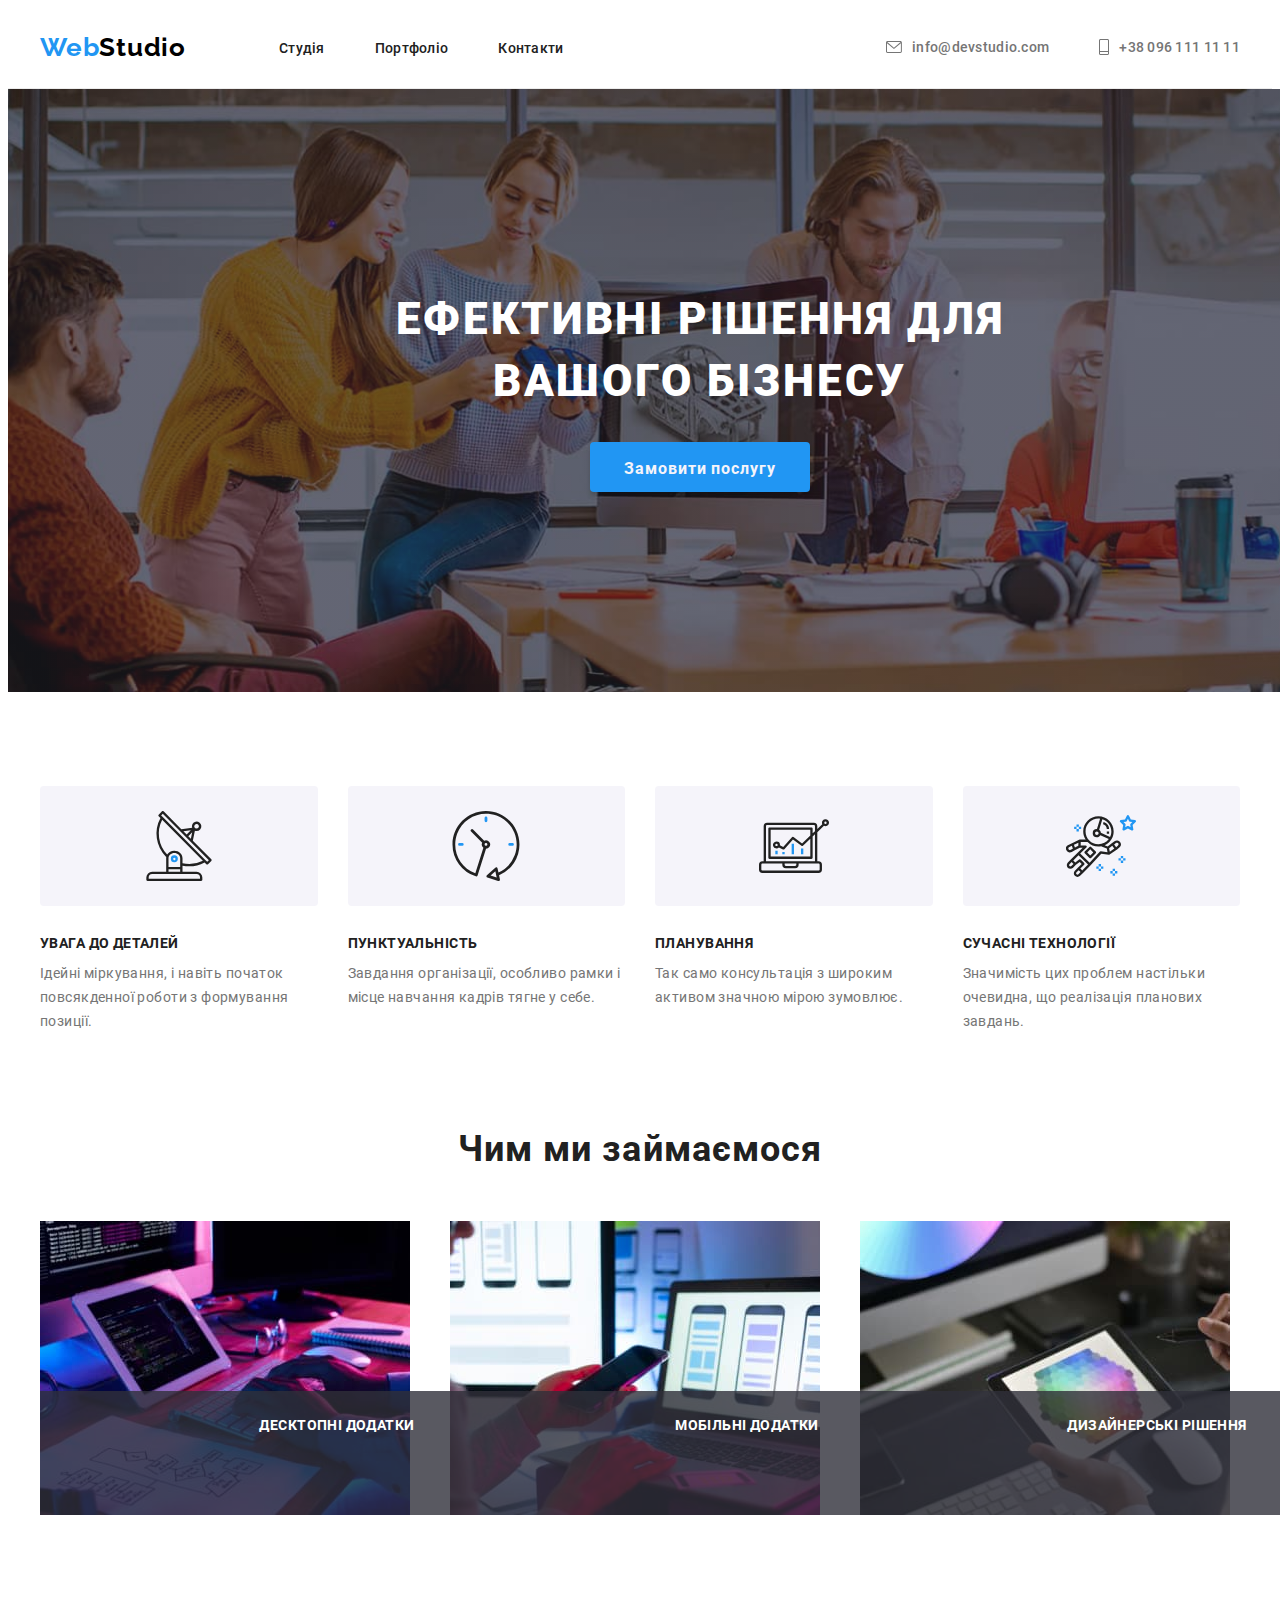
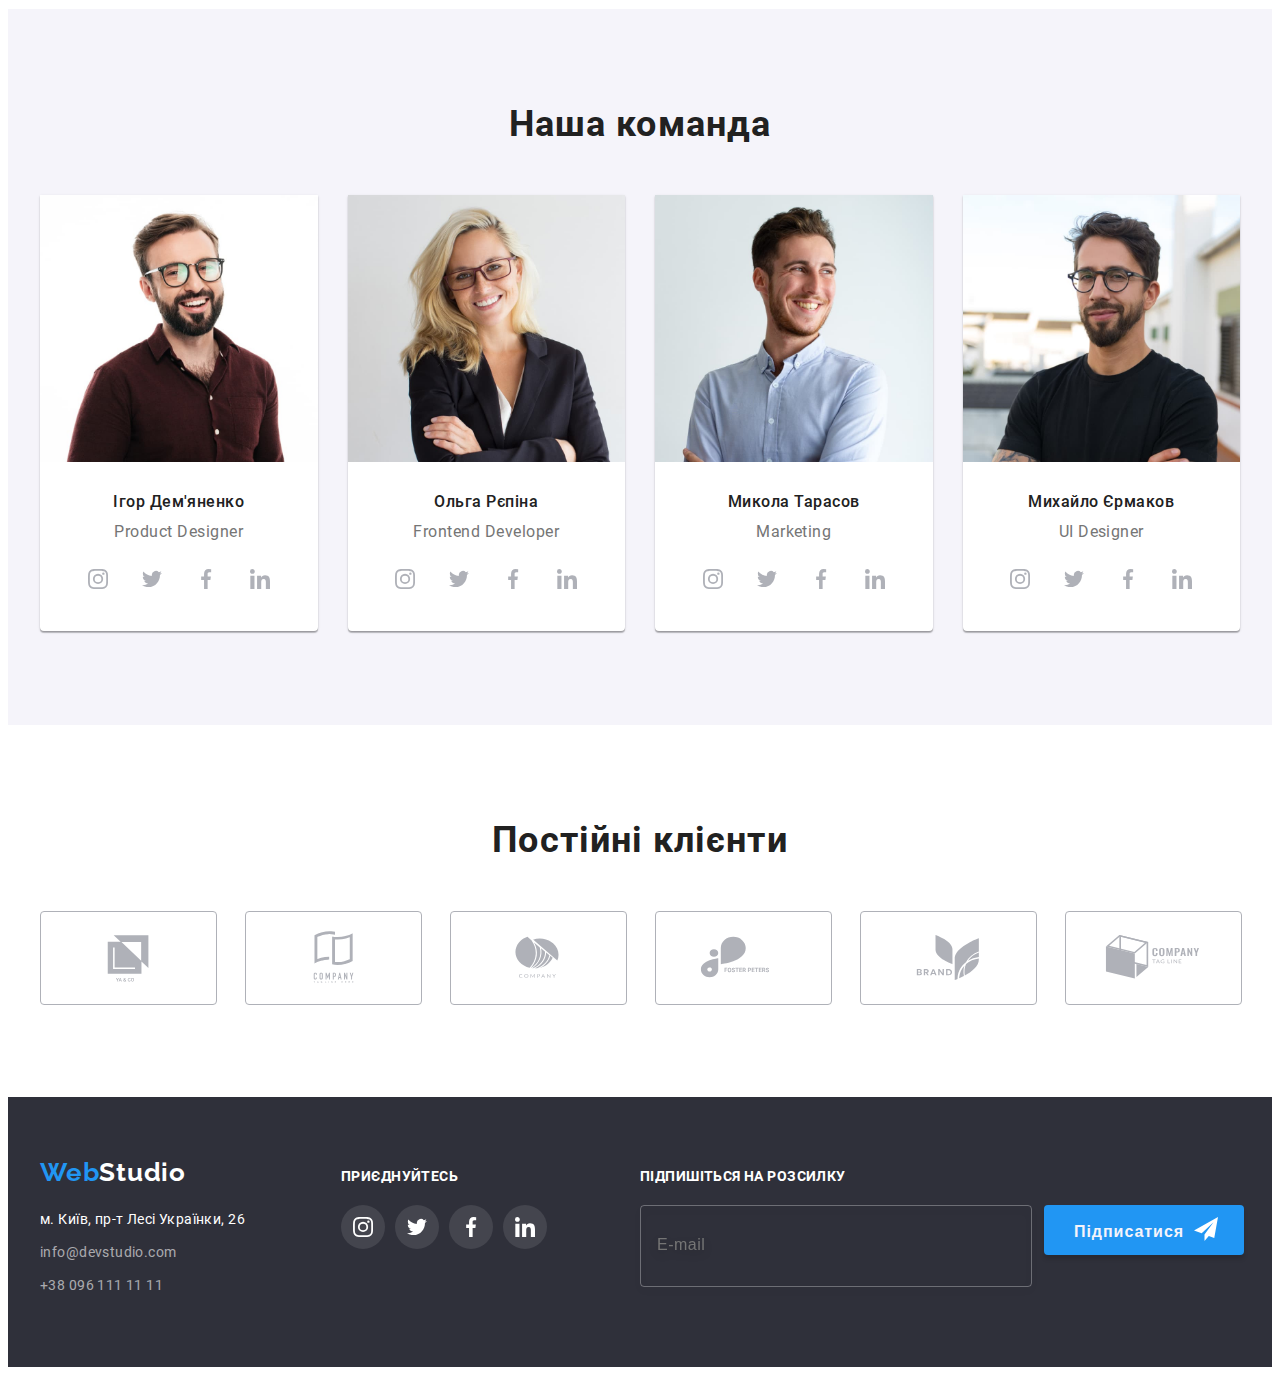
==== commit 23e9bbe3: "hw8_final_corrected" ====
--- a/index.html
+++ b/index.html
@@ -678,7 +678,7 @@
         </div>
       </div>
 
-      <div class="mob-address-soc">
+      <div class="mob-address-soc container">
         <div class="mob-footer-tablet">
           <div class="mob-addres-soc-tablet">
             <a
--- a/css/main.min.css
+++ b/css/main.min.css
@@ -1 +1 @@
-@font-face{font-family:"Roboto";font-style:normal;font-weight:400;src:url("../fonts/roboto-v30-latin_cyrillic-regular.eot");src:local(""),url("../fonts/roboto-v30-latin_cyrillic-regular.eot?#iefix") format("embedded-opentype"),url("../fonts/roboto-v30-latin_cyrillic-regular.woff2") format("woff2"),url("../fonts/roboto-v30-latin_cyrillic-regular.woff") format("woff"),url("../fonts/roboto-v30-latin_cyrillic-regular.ttf") format("truetype"),url("../fonts/roboto-v30-latin_cyrillic-regular.svg#Roboto") format("svg")}@font-face{font-family:"Roboto";font-style:normal;font-weight:500;src:url("../fonts/roboto-v30-latin_cyrillic-500.eot");src:local(""),url("../fonts/roboto-v30-latin_cyrillic-500.eot?#iefix") format("embedded-opentype"),url("../fonts/roboto-v30-latin_cyrillic-500.woff2") format("woff2"),url("../fonts/roboto-v30-latin_cyrillic-500.woff") format("woff"),url("../fonts/roboto-v30-latin_cyrillic-500.ttf") format("truetype"),url("../fonts/roboto-v30-latin_cyrillic-500.svg#Roboto") format("svg")}@font-face{font-family:"Roboto";font-style:normal;font-weight:700;src:url("../fonts/roboto-v30-latin_cyrillic-700.eot");src:local(""),url("../fonts/roboto-v30-latin_cyrillic-700.eot?#iefix") format("embedded-opentype"),url("../fonts/roboto-v30-latin_cyrillic-700.woff2") format("woff2"),url("../fonts/roboto-v30-latin_cyrillic-700.woff") format("woff"),url("../fonts/roboto-v30-latin_cyrillic-700.ttf") format("truetype"),url("../fonts/roboto-v30-latin_cyrillic-700.svg#Roboto") format("svg")}@font-face{font-family:"Roboto";font-style:normal;font-weight:900;src:url("../fonts/roboto-v30-latin_cyrillic-900.eot");src:local(""),url("../fonts/roboto-v30-latin_cyrillic-900.eot?#iefix") format("embedded-opentype"),url("../fonts/roboto-v30-latin_cyrillic-900.woff2") format("woff2"),url("../fonts/roboto-v30-latin_cyrillic-900.woff") format("woff"),url("../fonts/roboto-v30-latin_cyrillic-900.ttf") format("truetype"),url("../fonts/roboto-v30-latin_cyrillic-900.svg#Roboto") format("svg")}@font-face{font-family:"Raleway";font-style:normal;font-weight:400;src:url("../fonts/raleway-v28-latin-regular.eot");src:local(""),url("../fonts/raleway-v28-latin-regular.eot?#iefix") format("embedded-opentype"),url("../fonts/raleway-v28-latin-regular.woff2") format("woff2"),url("../fonts/raleway-v28-latin-regular.woff") format("woff"),url("../fonts/raleway-v28-latin-regular.ttf") format("truetype"),url("../fonts/raleway-v28-latin-regular.svg#Raleway") format("svg")}@font-face{font-family:"Raleway";font-style:normal;font-weight:700;src:url("../fonts/raleway-v28-latin-700.eot");src:local(""),url("../fonts/raleway-v28-latin-700.eot?#iefix") format("embedded-opentype"),url("../fonts/raleway-v28-latin-700.woff2") format("woff2"),url("../fonts/raleway-v28-latin-700.woff") format("woff"),url("../fonts/raleway-v28-latin-700.ttf") format("truetype"),url("../fonts/raleway-v28-latin-700.svg#Raleway") format("svg")}:root{--primary-text-color: #757575;--color-logo: #000000;--title-text-color: #212121;--accent-color: #2196f3;--color-btn: #f5f4fa;--primary-bg-color: #ffffff;--color-hero-text: #ffffff;--color-address-link: rgba(255, 255, 255, 0.6);--color-icon: #afb1b8;--color-overlay: rgba(33, 150, 243, 0.9);--bg-gradient: linear-gradient(rgba(47, 48, 58, 0.4), rgba(47, 48, 58, 0.4))}.clients-title,.team-title{font-size:36px;line-height:1.2;text-align:center;letter-spacing:.03em}.visually-hidden{position:absolute;white-space:nowrap;width:1px;height:1px;overflow:hidden;border:0;padding:0;clip:rect(0 0 0 0);-webkit-clip-path:inset(50%);clip-path:inset(50%);margin:-1px}p,h1,h2,h3,h4,h5,h6{margin:0}ul,ol{margin:0;padding-left:0}button{cursor:pointer}img{display:block;max-width:100%;height:auto}body{font-family:"Roboto","sans-serif";background-color:var(--primary-bg-color);color:var(--primary-text-color)}.list{list-style:none}.link{text-decoration:none}.no-scroll{overflow:hidden}section{padding-top:60px;padding-bottom:60px}@media screen and (min-width: 1200px){section{padding-top:94px;padding-bottom:94px}}.section-title,.activity__title,.team-title,.filter-title,.projects-title,.clients-title{color:var(--title-text-color)}.container{width:100%;padding-left:15px;padding-right:15px;margin:0 auto;align-items:center}@media screen and (min-width: 480px){.container{width:480px}}@media screen and (min-width: 768px){.container{width:768px}}@media screen and (min-width: 1200px){.container{width:1200px}}.button-primary{border-radius:4px;height:30px;min-width:200px;padding:1px 24px;font-family:inherit;color:var(--color-btn);background-color:var(--accent-color);font-weight:700;font-size:14px;line-height:1.88;letter-spacing:.06em;text-align:center;box-shadow:0px 4px 4px rgba(0,0,0,.15);border-color:rgba(0,0,0,0);transition:color 250ms cubic-bezier(0.4, 0, 0.2, 1),background-color 250ms cubic-bezier(0.4, 0, 0.2, 1)}@media screen and (min-width: 480px){.button-primary{height:50px;min-width:200px;padding:10px 24px;font-weight:700;font-size:16px;line-height:1.88;letter-spacing:.06em}}@media screen and (min-width: 1200px){.button-primary{min-width:216px;padding:10px 32px}}.button-primary:hover,.button-primary:focus{color:var(--title-text-color);background-color:var(--color-btn)}.button-secondary{display:block;padding:6px 22px;font-family:inherit;color:var(--title-text-color);background-color:var(--color-btn);font-weight:500;font-size:16px;line-height:1.63;letter-spacing:.03em;text-align:center;cursor:pointer;border-color:rgba(0,0,0,0);border-radius:4px;transition:color 250ms cubic-bezier(0.4, 0, 0.2, 1),background-color 250ms cubic-bezier(0.4, 0, 0.2, 1),box-shadow 250ms cubic-bezier(0.4, 0, 0.2, 1)}.button-secondary:hover,.button-secondary:focus{color:var(--color-btn);background-color:var(--accent-color);box-shadow:0px 3px 1px rgba(0,0,0,.1),0px 1px 2px rgba(0,0,0,.08),0px 2px 2px rgba(0,0,0,.12)}.backdrop{position:fixed;top:0;width:100%;height:100%;background-color:rgba(0,0,0,.2);transition:opacity 250ms cubic-bezier(0.4, 0, 0.2, 1),visibility 250ms cubic-bezier(0.4, 0, 0.2, 1)}.modal{width:300px;min-height:609px;padding:40px 40px 40px 40px;background-color:var(--primary-bg-color);box-shadow:0px 1px 3px rgba(0,0,0,.12),0px 1px 1px rgba(0,0,0,.14),0px 2px 1px rgba(0,0,0,.2);border-radius:4px;position:absolute;top:50%;left:50%;transform:translate(-50%, -50%) scaleY(1);transition:transform 250ms cubic-bezier(0.4, 0, 0.2, 1);overflow:auto}@media screen and (min-width: 480px){.modal{width:450px}}@media screen and (min-width: 1200px){.modal{width:528px;min-height:581px;padding:40px 45px 40px 35px}}.modal-btn{width:30px;height:30px;display:flex;align-items:center;justify-content:center;background:#fff;border:1px solid rgba(0,0,0,.1);border-radius:50%;background-color:rgba(0,0,0,0);position:absolute;right:8px;top:8px;transition:fill 250ms cubic-bezier(0.4, 0, 0.2, 1)}.modal-btn:hover,.modal-btn:focus{fill:var(--accent-color)}.is-hidden{opacity:0;visibility:hidden;pointer-events:none}.backdrop.is-hidden .modal{transform:translate(-50%, -50%) scaleY(0)}.modal-title{font-weight:700;font-size:20px;line-height:1.5;text-align:center;letter-spacing:.03em;text-align:center;color:var(--title-text-color)}@media screen and (min-width: 1200px){.modal-title{margin-bottom:12px;font-size:20px;line-height:1.15;letter-spacing:.03em}}.modal-input{width:100%;margin-bottom:12px;margin-right:5px;height:40px;padding-left:42px;border:1px solid rgba(33,33,33,.2);border-radius:4px;outline:rgba(0,0,0,0);transition:border 250ms cubic-bezier(0.4, 0, 0.2, 1)}.modal-input:focus{border:1px solid var(--accent-color);border-radius:4px}.input-wrap{position:relative}.modal-input-icon{position:absolute;top:0px;left:12px;transform:translateY(50%);transition:fill 250ms cubic-bezier(0.4, 0, 0.2, 1)}.modal-input:focus+.modal-input-icon{fill:var(--accent-color)}.modal-label{display:block;margin-bottom:4px;font-weight:400;color:var(--primary-text-color)}@media screen and (min-width: 1200px){.modal-label{font-size:12px;line-height:1.16;letter-spacing:.01em}}.modal-comment{width:100%;height:120px;padding:12px 16px;margin-bottom:20px;resize:none;font-weight:400;font-size:14px;line-height:1.14;letter-spacing:.01em;color:var(--primary-text-color);border:1px solid rgba(33,33,33,.2);border-radius:4px;outline:rgba(0,0,0,0);transition:border 250ms cubic-bezier(0.4, 0, 0.2, 1)}@media screen and (min-width: 1200px){.modal-comment{font-size:12px;line-height:1.16;letter-spacing:.01em}}.modal-comment:focus{border:1px solid var(--accent-color);border-radius:4px}.modal-comment::-moz-placeholder{font-weight:400;font-size:14px;line-height:1.14;letter-spacing:.01em;color:rgba(117,117,117,.5)}.modal-comment:-ms-input-placeholder{font-weight:400;font-size:14px;line-height:1.14;letter-spacing:.01em;color:rgba(117,117,117,.5)}.modal-comment::placeholder{font-weight:400;font-size:14px;line-height:1.14;letter-spacing:.01em;color:rgba(117,117,117,.5)}@media screen and (min-width: 1200px){.modal-comment::-moz-placeholder{font-size:12px;line-height:1.16;letter-spacing:.01em}.modal-comment:-ms-input-placeholder{font-size:12px;line-height:1.16;letter-spacing:.01em}.modal-comment::placeholder{font-size:12px;line-height:1.16;letter-spacing:.01em}}.modal-field{padding-left:12px}.modal-terms{display:flex;align-items:center;position:relative;font-weight:400;font-size:12px;line-height:1.17;color:var(--primary-text-color)}@media screen and (min-width: 1200px){.modal-terms{font-size:14px;line-height:1.71;letter-spacing:.03em}}.modal-terms span{width:16px;height:15px;border:2px solid #111319;border-radius:2px;margin-right:10px;display:flex;align-items:center;justify-content:center;fill:rgba(0,0,0,0);transition:background-color 250ms cubic-bezier(0.4, 0, 0.2, 1),border-color 250ms cubic-bezier(0.4, 0, 0.2, 1),fill 250ms cubic-bezier(0.4, 0, 0.2, 1)}.input-check:checked+.modal-terms span{background-color:var(--accent-color);border-color:rgba(0,0,0,0);fill:var(--color-btn)}.modal-terms-link{display:inline-block;text-align:center;-webkit-text-decoration-line:underline;text-decoration-line:underline;font-weight:400;font-size:12px;line-height:1.17;letter-spacing:.03em;color:var(--accent-color)}@media screen and (min-width: 1200px){.modal-terms-link{font-size:14px;line-height:1.71}}.terms{width:16px;height:15px;margin-bottom:0px;vertical-align:middle}.button-submit{display:block;margin:auto;margin-top:30px;padding:10px 52px;width:200px;height:50px;font-weight:700;font-size:16px;line-height:1.88;letter-spacing:.06em;color:var(--color-btn);background:var(--accent-color);box-shadow:0px 4px 4px rgba(0,0,0,.15);border-radius:4px;border-color:rgba(0,0,0,0)}.header{padding-top:24px;padding-bottom:25px;background-color:#fff;border-bottom:1px solid #ececec}.header__container{display:flex;align-items:center}.navigation{display:flex;align-items:center}.menu{display:none;gap:50px}@media screen and (min-width: 768px){.menu{display:flex;margin-right:90px}}@media screen and (min-width: 768px){.navigation__logo{margin-right:87px}}@media screen and (min-width: 1200px){.navigation__logo{margin-right:93px}}.connect{display:none;margin-left:auto;gap:50px}@media screen and (min-width: 768px){.connect{display:flex;flex-direction:column;gap:10px;align-items:flex-start;margin:0}}@media screen and (min-width: 1200px){.connect{margin-left:auto;gap:50px;flex-direction:row}}.logo__header--dark{color:var(--color-logo)}.logo__header--dark:hover{color:var(--accent-color)}a.logo.link:focus .logo__header--dark:not(:focus){color:var(--accent-color)}.logo{font-family:"Raleway","sans-serif";color:var(--accent-color);font-weight:700;transition:color 250ms cubic-bezier(0.4, 0, 0.2, 1)}@media screen and (min-width: 768px){.logo{font-size:24px;line-height:1.17;letter-spacing:.03em}}@media screen and (min-width: 1200px){.logo{font-size:26px;line-height:1.19}}.menu__item{transition:color 250ms cubic-bezier(0.4, 0, 0.2, 1)}@media screen and (min-width: 768px){.menu__item{font-weight:500;font-size:14px;line-height:1.14;letter-spacing:.02em}}@media screen and (min-width: 1200px){.menu__item{font-size:14px;line-height:1.2}}.menu__item{color:var(--title-text-color);position:relative}.menu__item::after{content:"";display:block;margin-top:28px;width:100%;min-height:4px;background-color:var(--accent-color);border-radius:2px;position:absolute;transform:scaleX(0);transition:transform 250ms cubic-bezier(0.4, 0, 0.2, 1)}.connect__link{transition:color 250ms cubic-bezier(0.4, 0, 0.2, 1)}@media screen and (min-width: 768px){.connect__link{font-weight:500;font-size:12px;line-height:1.17;letter-spacing:.02em}}@media screen and (min-width: 1200px){.connect__link{font-size:14px;line-height:1.2}}.menu .link:hover,.menu .link:focus,.connect .link:hover,.connect .link:focus{color:var(--accent-color)}.menu.link.current{color:var(--accent-color)}.menu.link.current::after{transform:scaleX(1)}.filter .link.current{color:var(--accent-color)}.connect__link{color:var(--primary-text-color);display:flex;align-items:center;justify-content:center;fill:var(--primary-text-color)}.connect__link:hover,.connect__link:focus{fill:var(--accent-color)}.letter-icon,.phone-icon{transition:fill 250ms cubic-bezier(0.4, 0, 0.2, 1)}@media screen and (min-width: 768px){.letter-icon,.phone-icon{margin-right:8px}}@media screen and (min-width: 1200px){.letter-icon,.phone-icon{margin-right:10px}}.mob-menu{position:fixed;margin:0;padding-right:0;padding-left:20px;padding-top:48px;padding-bottom:48px;top:0;background-color:var(--color-hero-text);width:100vw;height:100vh;z-index:1}@media screen and (min-width: 480px){.mob-menu{padding-left:35px}}.mob-menu__container{height:100%;display:flex;flex-direction:column;justify-content:space-between;overflow:auto}.mob-menu__top,.mob-menu__bottom{margin-right:auto}.menu-open-button{margin-left:auto;padding:0;background-color:rgba(0,0,0,0);border:none}@media screen and (min-width: 768px){.menu-open-button{display:none}}.menu-close-button{display:flex;align-items:center;justify-content:center;padding:0;background-color:rgba(0,0,0,0);border:none;position:absolute;right:25px;top:21px}.menu-close-button:hover,.menu-close-button:focus{fill:var(--accent-color)}.mob-menu__list{margin-top:5x;margin-bottom:50px}.mob-menu__link{font-weight:500;font-size:30px;line-height:1.18;letter-spacing:.02em;color:var(--title-text-color)}@media screen and (min-width: 480px){.mob-menu__link{font-size:40px}}.mob-menu__link:hover,.mob-menu__link:focus{color:var(--accent-color)}.mob-menu__item:not(:last-child){margin-bottom:32px}.mob-menu__link.link.current{color:var(--accent-color)}.mob-menu__connect-link{font-weight:500;font-size:20px;line-height:1.17;letter-spacing:.02em;color:var(--primary-text-color)}@media screen and (min-width: 480px){.mob-menu__connect-link{font-size:24px}}.mob-menu__connect-link.call{font-weight:500;font-size:24px;line-height:1.18;letter-spacing:.02em;color:var(--accent-color)}@media screen and (min-width: 480px){.mob-menu__connect-link.call{font-size:34px}}.mob-menu__connect-item:not(:last-child){margin-bottom:32px}.mob-menu__connect{margin-bottom:64px}.mob-menu__soc-list{display:flex;margin:0}.mob-menu__soc-item{display:flex}.mob-menu__soc-item:not(:last-child)::after{content:"";width:22px;height:0px;border:1px solid rgba(33,33,33,.2);transform:rotate(90deg);margin-top:10px;padding-left:10px}.mob-menu__soc-link{font-weight:500;font-size:12px;line-height:1.22;letter-spacing:.02em;color:var(--accent-color)}@media screen and (min-width: 480px){.mob-menu__soc-link{font-size:18px}}.hero{width:100%;padding-left:60px;padding-right:60px;padding-top:118px;padding-bottom:118px;margin:0 auto;max-width:1600px;text-align:center;background-color:#212121;background-image:var(--bg-gradient),url(/images/hero/hero-bg-mobail.jpg);background-repeat:no-repeat;background-position:center;background-size:cover}@media(min-device-pixel-ratio: 2),(-webkit-min-device-pixel-ratio: 2),(min-resolution: 192dpi),(min-resolution: 2dppx){.hero{background-image:var(--bg-gradient),url(/images/hero/hero-bg-mobail-2x.jpg)}}@media screen and (min-width: 768px){.hero{background-image:var(--bg-gradient),url(/images/hero/hero-bg-tablet.jpg)}}@media screen and (min-width: 768px)and (min-device-pixel-ratio: 2),screen and (min-width: 768px)and (-webkit-min-device-pixel-ratio: 2),screen and (min-width: 768px)and (min-resolution: 192dpi),screen and (min-width: 768px)and (min-resolution: 2dppx){.hero{background-image:var(--bg-gradient),url(/images/hero/hero-bg-tablet-2x.jpg)}}@media screen and (min-width: 1200px){.hero{padding-top:200px;padding-bottom:200px;background-image:var(--bg-gradient),url(/images/hero/hero-bg-desktop.jpg)}}@media screen and (min-width: 1200px)and (min-device-pixel-ratio: 2),screen and (min-width: 1200px)and (-webkit-min-device-pixel-ratio: 2),screen and (min-width: 1200px)and (min-resolution: 192dpi),screen and (min-width: 1200px)and (min-resolution: 2dppx){.hero{background-image:var(--bg-gradient),url(/images/hero/hero-bg-desktop-2x.jpg)}}.hero .hero__title{width:100%;margin-bottom:30px;margin-left:auto;margin-right:auto;color:var(--color-hero-text);font-weight:900;font-size:20px;line-height:1.62;text-transform:uppercase;max-width:360px}@media screen and (min-width: 480px){.hero .hero__title{font-size:26px}}@media screen and (min-width: 1200px){.hero .hero__title{max-width:696px;font-size:44px;line-height:1.4;letter-spacing:.06em}}.features__list{display:flex;flex-wrap:wrap;gap:30px;width:100%}.features__item{width:100%}@media screen and (min-width: 768px){.features__item{width:calc((100% - 60px)/2)}}@media screen and (min-width: 1200px){.features__item{width:calc((100% - 90px)/4)}}.features__item::before{content:"";height:120px;margin-bottom:30px;background-repeat:no-repeat;background-position:center;background-size:70px;background-color:#f5f4fa;display:block;border-radius:4px}.icon-antenna::before{background-image:url(../images/antenna.svg)}.icon-clock::before{background-image:url(../images/clock.svg)}.icon-diagram::before{background-image:url(../images/diagram.svg)}.icon-astronaut::before{background-image:url(../images/astronaut.svg)}.features__title{margin-bottom:10px;font-size:14px;line-height:1.14;letter-spacing:.03em;text-transform:uppercase}.features__list .features__title{color:var(--title-text-color)}.features__text{font-size:14px;line-height:1.71;letter-spacing:.03em}@media screen and (max-width: 1199px){.section.activity{position:absolute;white-space:nowrap;width:1px;height:1px;overflow:hidden;border:0;padding:0;clip:rect(0 0 0 0);-webkit-clip-path:inset(50%);clip-path:inset(50%);margin:-1px}}@media screen and (min-width: 1200px){.section.activity{padding-top:0}}.activity__list{width:100%}@media screen and (min-width: 1200px){.activity__list{display:flex;flex-wrap:wrap;gap:30px}}@media screen and (min-width: 1200px){.activity__item{width:calc((100% - 60px)/3)}}@media screen and (min-width: 1200px){.activity__title{margin-bottom:50px;font-size:36px;line-height:1.2;text-align:center;letter-spacing:.03em}}.activity__thumb{position:relative}.activity__text{position:absolute;bottom:0;width:100%;height:70px;padding:27px 107px;font-family:inherit;font-weight:700;font-size:14px;line-height:1.14;letter-spacing:.03em;text-align:center;text-transform:uppercase;color:var(--color-hero-text);background-color:rgba(47,48,58,.8)}.team{background-color:#f5f4fa}.team-card-content{padding-bottom:30px}.team-list{display:flex;flex-wrap:wrap;gap:30px}.team-list-item{width:100%;box-shadow:0px 1px 3px rgba(0,0,0,.12),0px 1px 1px rgba(0,0,0,.14),0px 2px 1px rgba(0,0,0,.2);border-radius:0px 0px 4px 4px;background-color:var(--primary-bg-color)}@media screen and (min-width: 768px){.team-list-item{width:calc((100% - 60px)/2)}}@media screen and (min-width: 1200px){.team-list-item{width:calc((100% - 90px)/4)}}.team-title{margin-bottom:50px}.team-list-title{margin-top:30px;color:var(--title-text-color);font-weight:500;font-size:16px;line-height:1.2;letter-spacing:.03em;text-align:center}.team-text{margin-top:10px;margin-bottom:16px;font-size:16px;line-height:1.2;letter-spacing:.03em;text-align:center}.team-soc-list{display:flex;justify-content:center;gap:10px}.team-soc-item{height:44px;width:44px}.team-soc-link{display:flex;align-items:center;justify-content:center;width:100%;height:100%;border-radius:50%;fill:var(--color-icon);transition:background-color 250ms cubic-bezier(0.4, 0, 0.2, 1),fill 250ms cubic-bezier(0.4, 0, 0.2, 1)}.team-soc-link:hover,.team-soc-link:focus{background-color:var(--accent-color);fill:var(--primary-bg-color)}.clients-title{margin-bottom:50px;font-weight:700}.clients-list{display:flex;justify-content:center;gap:30px}@media screen and (max-width: 1199px){.clients-list{flex-wrap:wrap}}.clients-list-item{width:calc((100% - 30px)/2)}@media screen and (min-width: 768px){.clients-list-item{width:calc((100% - 60px)/3)}}@media screen and (min-width: 1200px){.clients-list-item{width:calc((100% - 90px)/6)}}.clients-list-link{display:flex;align-items:center;justify-content:center;width:100%;height:100%;border:1px solid var(--color-icon);border-radius:4px;fill:var(--color-icon);transition:fill 250ms cubic-bezier(0.4, 0, 0.2, 1),border 250ms cubic-bezier(0.4, 0, 0.2, 1)}.clients-list-link:hover,.clients-list-link:focus{border:1px solid var(--accent-color);fill:var(--accent-color)}footer{padding:60px 15px;background:#2f303a}@media screen and (min-width: 1200px){footer{margin:0 auto}}.footer-address{flex-shrink:0}.logo__footer--dark{color:var(--color-hero-text)}.logo__footer--dark:hover{color:var(--accent-color)}a.logo.link:focus .logo__footer--dark:not(:focus){color:var(--accent-color)}.address-soc{display:none}@media screen and (min-width: 1200px){.address-soc{display:flex;align-items:baseline;gap:70px}}.footer-soc-title{margin-bottom:20px;font-weight:700;font-size:14px;line-height:1.14;letter-spacing:.03em;text-transform:uppercase;color:var(--color-hero-text)}.footer-soc-list{display:flex;justify-content:center;gap:10px}.footer-soc-list-item{height:44px;width:44px}.footer-soc-link{display:flex;align-items:center;justify-content:center;width:100%;height:100%;border-radius:50%;background-color:rgba(255,255,255,.1);fill:var(--primary-bg-color);transition:background-color 250ms cubic-bezier(0.4, 0, 0.2, 1)}.footer-soc-link:hover,.footer-soc-link:focus{background-color:var(--accent-color)}.list-address-item{margin-bottom:8px}@media screen and (min-width: 1200px){.list-address-item{margin-bottom:9px}}ul.list.address:nth-child(1){margin-top:20px}.address-link{color:var(--color-address-link);font-style:normal;font-size:14px;line-height:1.71;letter-spacing:.03em;transition:color 250ms cubic-bezier(0.4, 0, 0.2, 1)}.address-link:hover,.address-link:focus{color:var(--accent-color)}.place{color:var(--color-hero-text)}.footer-form{margin-right:93px}.subscribe-title{display:block;margin-bottom:20px;font-weight:700;font-size:14px;line-height:1.14;letter-spacing:.03em;text-transform:uppercase;color:var(--color-hero-text)}.subscribe{display:flex;gap:12px}.subscribe-email{width:100%;height:50px;padding:15px 16px;color:var(--primary-bg-color);background-color:rgba(0,0,0,0);border:1px solid rgba(255,255,255,.3);filter:drop-shadow(0px 4px 4px rgba(0, 0, 0, 0.15));border-radius:4px}.subscribe-email::-moz-placeholder{font-weight:400;font-size:16px;line-height:1.25;letter-spacing:.03em}.subscribe-email:-ms-input-placeholder{font-weight:400;font-size:16px;line-height:1.25;letter-spacing:.03em}.subscribe-email::placeholder{font-weight:400;font-size:16px;line-height:1.25;letter-spacing:.03em}@media screen and (min-width: 768px){.subscribe-email{width:450px}}@media screen and (min-width: 1200px){.subscribe-email{width:358px}}.button-submit.subscribe-button{display:flex;gap:10px;margin:0;padding:10px 28px}.mob-address-soc{text-align:center}@media screen and (min-width: 1200px){.mob-address-soc{display:none}}.mob-submit{display:flex;justify-content:center;margin-top:20px}.mob-list-address{margin-top:20px}.mob-footer-address-logo{font-weight:700;font-size:24px;line-height:1.17;text-align:center;letter-spacing:.03em}.mob-footer-soc{margin-top:60px}.mob-form-subscribe{margin-top:60px}@media screen and (min-width: 768px){.mob-footer-tablet{display:flex;align-items:baseline;justify-content:space-between;padding-left:69px;padding-right:96px}}.list-filter{display:flex;flex-wrap:wrap;gap:8px;margin-bottom:40px;align-items:flex-start;justify-content:start}@media screen and (min-width: 480px){.list-filter{width:calc((100% - 24px)/3);width:100%;margin-bottom:40px}}@media screen and (min-width: 768px){.list-filter{align-items:center;justify-content:center;margin-bottom:30px}}@media screen and (min-width: 1200px){.list-filter{margin-bottom:50px}}.filter-btn:first-child .button-secondary{min-width:73px;padding:6px 25px}.projects-title{margin-bottom:4px;width:100%;font-size:18px;line-height:2;letter-spacing:.06em}.projects-text{font-size:16px;line-height:1.87;letter-spacing:.03em}.list-projects{display:flex;flex-wrap:wrap;gap:30px;width:100%}@media screen and (min-width: 1200px){.list-projects{gap:0}}.item-projects{width:100%}@media screen and (min-width: 768px){.item-projects{width:calc((100% - 60px)/2)}}@media screen and (min-width: 1200px){.item-projects{width:calc((100% - 60px)/3);margin-right:30px;margin-bottom:30px}.item-projects:nth-child(3n){margin-right:0px}.item-projects:nth-last-child(-n+3){margin-bottom:0px}}.projects-link{display:block;color:var(--primary-text-color);transition:box-shadow 250ms cubic-bezier(0.4, 0, 0.2, 1)}.projects-link:focus,.projects-link:hover{box-shadow:0px 1px 1px rgba(0,0,0,.12),0px 4px 4px rgba(0,0,0,.06),1px 4px 6px rgba(0,0,0,.16)}.item-projects-group{padding:20px 24px;border:1px solid #eee}.projects-top-wrap{position:relative;overflow:hidden}.projects-top-text{width:100%;position:absolute;top:0;left:0;height:100%;padding:63px 24px;font-family:inherit;font-weight:400;font-size:18px;line-height:1.56;letter-spacing:.03em;color:var(--color-hero-text);background-color:var(--color-overlay);transform:translateY(100%);transition:transform 250ms cubic-bezier(0.4, 0, 0.2, 1)}.item-projects:hover .projects-top-text{transform:translateY(0)}/*# sourceMappingURL=main.min.css.map */+@font-face{font-family:"Roboto";font-style:normal;font-weight:400;src:url("../fonts/roboto-v30-latin_cyrillic-regular.eot");src:local(""),url("../fonts/roboto-v30-latin_cyrillic-regular.eot?#iefix") format("embedded-opentype"),url("../fonts/roboto-v30-latin_cyrillic-regular.woff2") format("woff2"),url("../fonts/roboto-v30-latin_cyrillic-regular.woff") format("woff"),url("../fonts/roboto-v30-latin_cyrillic-regular.ttf") format("truetype"),url("../fonts/roboto-v30-latin_cyrillic-regular.svg#Roboto") format("svg")}@font-face{font-family:"Roboto";font-style:normal;font-weight:500;src:url("../fonts/roboto-v30-latin_cyrillic-500.eot");src:local(""),url("../fonts/roboto-v30-latin_cyrillic-500.eot?#iefix") format("embedded-opentype"),url("../fonts/roboto-v30-latin_cyrillic-500.woff2") format("woff2"),url("../fonts/roboto-v30-latin_cyrillic-500.woff") format("woff"),url("../fonts/roboto-v30-latin_cyrillic-500.ttf") format("truetype"),url("../fonts/roboto-v30-latin_cyrillic-500.svg#Roboto") format("svg")}@font-face{font-family:"Roboto";font-style:normal;font-weight:700;src:url("../fonts/roboto-v30-latin_cyrillic-700.eot");src:local(""),url("../fonts/roboto-v30-latin_cyrillic-700.eot?#iefix") format("embedded-opentype"),url("../fonts/roboto-v30-latin_cyrillic-700.woff2") format("woff2"),url("../fonts/roboto-v30-latin_cyrillic-700.woff") format("woff"),url("../fonts/roboto-v30-latin_cyrillic-700.ttf") format("truetype"),url("../fonts/roboto-v30-latin_cyrillic-700.svg#Roboto") format("svg")}@font-face{font-family:"Roboto";font-style:normal;font-weight:900;src:url("../fonts/roboto-v30-latin_cyrillic-900.eot");src:local(""),url("../fonts/roboto-v30-latin_cyrillic-900.eot?#iefix") format("embedded-opentype"),url("../fonts/roboto-v30-latin_cyrillic-900.woff2") format("woff2"),url("../fonts/roboto-v30-latin_cyrillic-900.woff") format("woff"),url("../fonts/roboto-v30-latin_cyrillic-900.ttf") format("truetype"),url("../fonts/roboto-v30-latin_cyrillic-900.svg#Roboto") format("svg")}@font-face{font-family:"Raleway";font-style:normal;font-weight:400;src:url("../fonts/raleway-v28-latin-regular.eot");src:local(""),url("../fonts/raleway-v28-latin-regular.eot?#iefix") format("embedded-opentype"),url("../fonts/raleway-v28-latin-regular.woff2") format("woff2"),url("../fonts/raleway-v28-latin-regular.woff") format("woff"),url("../fonts/raleway-v28-latin-regular.ttf") format("truetype"),url("../fonts/raleway-v28-latin-regular.svg#Raleway") format("svg")}@font-face{font-family:"Raleway";font-style:normal;font-weight:700;src:url("../fonts/raleway-v28-latin-700.eot");src:local(""),url("../fonts/raleway-v28-latin-700.eot?#iefix") format("embedded-opentype"),url("../fonts/raleway-v28-latin-700.woff2") format("woff2"),url("../fonts/raleway-v28-latin-700.woff") format("woff"),url("../fonts/raleway-v28-latin-700.ttf") format("truetype"),url("../fonts/raleway-v28-latin-700.svg#Raleway") format("svg")}:root{--primary-text-color: #757575;--color-logo: #000000;--title-text-color: #212121;--accent-color: #2196f3;--color-btn: #f5f4fa;--primary-bg-color: #ffffff;--color-hero-text: #ffffff;--color-address-link: rgba(255, 255, 255, 0.6);--color-icon: #afb1b8;--color-overlay: rgba(33, 150, 243, 0.9);--bg-gradient: linear-gradient(rgba(47, 48, 58, 0.4), rgba(47, 48, 58, 0.4))}.visually-hidden{position:absolute;white-space:nowrap;width:1px;height:1px;overflow:hidden;border:0;padding:0;clip:rect(0 0 0 0);-webkit-clip-path:inset(50%);clip-path:inset(50%);margin:-1px}p,h1,h2,h3,h4,h5,h6{margin:0}ul,ol{margin:0;padding-left:0}button{cursor:pointer}img{display:block;max-width:100%;height:auto}body{font-family:"Roboto","sans-serif";background-color:var(--primary-bg-color);color:var(--primary-text-color)}.list{list-style:none}.link{text-decoration:none}.no-scroll{overflow:hidden}section{padding-top:60px;padding-bottom:60px}@media screen and (min-width: 1200px){section{padding-top:94px;padding-bottom:94px}}.section-title,.activity__title,.team-title,.filter-title,.projects-title,.clients-title{color:var(--title-text-color)}.container{width:100%;padding-left:15px;padding-right:15px;margin:0 auto;align-items:center}@media screen and (min-width: 480px){.container{width:480px}}@media screen and (min-width: 768px){.container{width:768px}}@media screen and (min-width: 1200px){.container{width:1200px}}.button-primary{border-radius:4px;height:50px;min-width:200px;padding:1px 24px;font-family:inherit;color:var(--color-btn);background-color:var(--accent-color);font-weight:700;font-size:14px;line-height:1.88;letter-spacing:.06em;text-align:center;box-shadow:0px 4px 4px rgba(0,0,0,.15);border-color:rgba(0,0,0,0);transition:color 250ms cubic-bezier(0.4, 0, 0.2, 1),background-color 250ms cubic-bezier(0.4, 0, 0.2, 1)}@media screen and (min-width: 480px){.button-primary{min-width:200px;padding:10px 24px;font-weight:700;font-size:16px;line-height:1.88;letter-spacing:.06em}}@media screen and (min-width: 1200px){.button-primary{min-width:216px;padding:10px 32px}}.button-primary:hover,.button-primary:focus{color:var(--title-text-color);background-color:var(--color-btn)}.button-secondary{display:block;padding:6px 22px;font-family:inherit;color:var(--title-text-color);background-color:var(--color-btn);font-weight:500;font-size:16px;line-height:1.63;letter-spacing:.03em;text-align:center;cursor:pointer;border-color:rgba(0,0,0,0);border-radius:4px;transition:color 250ms cubic-bezier(0.4, 0, 0.2, 1),background-color 250ms cubic-bezier(0.4, 0, 0.2, 1),box-shadow 250ms cubic-bezier(0.4, 0, 0.2, 1)}.button-secondary:hover,.button-secondary:focus{color:var(--color-btn);background-color:var(--accent-color);box-shadow:0px 3px 1px rgba(0,0,0,.1),0px 1px 2px rgba(0,0,0,.08),0px 2px 2px rgba(0,0,0,.12)}.backdrop{position:fixed;top:0;width:100%;height:100%;background-color:rgba(0,0,0,.2);transition:opacity 250ms cubic-bezier(0.4, 0, 0.2, 1),visibility 250ms cubic-bezier(0.4, 0, 0.2, 1)}.modal{width:300px;min-height:609px;padding:40px 40px 40px 40px;background-color:var(--primary-bg-color);box-shadow:0px 1px 3px rgba(0,0,0,.12),0px 1px 1px rgba(0,0,0,.14),0px 2px 1px rgba(0,0,0,.2);border-radius:4px;position:absolute;top:50%;left:50%;transform:translate(-50%, -50%) scaleY(1);transition:transform 250ms cubic-bezier(0.4, 0, 0.2, 1);overflow:auto}@media screen and (min-width: 480px){.modal{width:450px}}@media screen and (min-width: 1200px){.modal{width:528px;min-height:581px;padding:40px 45px 40px 35px}}.modal-btn{width:30px;height:30px;display:flex;align-items:center;justify-content:center;background:#fff;border:1px solid rgba(0,0,0,.1);border-radius:50%;background-color:rgba(0,0,0,0);position:absolute;right:8px;top:8px;transition:fill 250ms cubic-bezier(0.4, 0, 0.2, 1)}.modal-btn:hover,.modal-btn:focus{fill:var(--accent-color)}.is-hidden{opacity:0;visibility:hidden;pointer-events:none}.backdrop.is-hidden .modal{transform:translate(-50%, -50%) scaleY(0)}.modal-title{font-weight:700;font-size:20px;line-height:1.5;text-align:center;letter-spacing:.03em;text-align:center;color:var(--title-text-color)}@media screen and (min-width: 1200px){.modal-title{margin-bottom:12px;font-size:20px;line-height:1.15;letter-spacing:.03em}}.modal-input{width:100%;margin-bottom:12px;margin-right:5px;height:40px;padding-left:42px;border:1px solid rgba(33,33,33,.2);border-radius:4px;outline:rgba(0,0,0,0);transition:border 250ms cubic-bezier(0.4, 0, 0.2, 1)}.modal-input:focus{border:1px solid var(--accent-color);border-radius:4px}.input-wrap{position:relative}.modal-input-icon{position:absolute;top:0px;left:12px;transform:translateY(50%);transition:fill 250ms cubic-bezier(0.4, 0, 0.2, 1)}.modal-input:focus+.modal-input-icon{fill:var(--accent-color)}.modal-label{display:block;margin-bottom:4px;font-weight:400;color:var(--primary-text-color)}@media screen and (min-width: 1200px){.modal-label{font-size:12px;line-height:1.16;letter-spacing:.01em}}.modal-comment{width:100%;height:120px;padding:12px 16px;margin-bottom:20px;resize:none;font-weight:400;font-size:14px;line-height:1.14;letter-spacing:.01em;color:var(--primary-text-color);border:1px solid rgba(33,33,33,.2);border-radius:4px;outline:rgba(0,0,0,0);transition:border 250ms cubic-bezier(0.4, 0, 0.2, 1)}@media screen and (min-width: 1200px){.modal-comment{font-size:12px;line-height:1.16;letter-spacing:.01em}}.modal-comment:focus{border:1px solid var(--accent-color);border-radius:4px}.modal-comment::-moz-placeholder{font-weight:400;font-size:14px;line-height:1.14;letter-spacing:.01em;color:rgba(117,117,117,.5)}.modal-comment:-ms-input-placeholder{font-weight:400;font-size:14px;line-height:1.14;letter-spacing:.01em;color:rgba(117,117,117,.5)}.modal-comment::placeholder{font-weight:400;font-size:14px;line-height:1.14;letter-spacing:.01em;color:rgba(117,117,117,.5)}@media screen and (min-width: 1200px){.modal-comment::-moz-placeholder{font-size:12px;line-height:1.16;letter-spacing:.01em}.modal-comment:-ms-input-placeholder{font-size:12px;line-height:1.16;letter-spacing:.01em}.modal-comment::placeholder{font-size:12px;line-height:1.16;letter-spacing:.01em}}.modal-field{padding-left:12px}.modal-terms{display:flex;align-items:center;position:relative;font-weight:400;font-size:12px;line-height:1.17;color:var(--primary-text-color)}@media screen and (min-width: 1200px){.modal-terms{font-size:14px;line-height:1.71;letter-spacing:.03em}}.modal-terms span{width:16px;height:15px;border:2px solid #111319;border-radius:2px;margin-right:10px;display:flex;align-items:center;justify-content:center;fill:rgba(0,0,0,0);transition:background-color 250ms cubic-bezier(0.4, 0, 0.2, 1),border-color 250ms cubic-bezier(0.4, 0, 0.2, 1),fill 250ms cubic-bezier(0.4, 0, 0.2, 1)}.input-check:checked+.modal-terms span{background-color:var(--accent-color);border-color:rgba(0,0,0,0);fill:var(--color-btn)}.modal-terms-link{display:inline-block;text-align:center;-webkit-text-decoration-line:underline;text-decoration-line:underline;font-weight:400;font-size:12px;line-height:1.17;letter-spacing:.03em;color:var(--accent-color)}@media screen and (min-width: 1200px){.modal-terms-link{font-size:14px;line-height:1.71}}.terms{width:16px;height:15px;margin-bottom:0px;vertical-align:middle}.button-submit{display:block;margin:auto;margin-top:30px;padding:10px 52px;width:200px;height:50px;font-weight:700;font-size:16px;line-height:1.88;letter-spacing:.06em;color:var(--color-btn);background:var(--accent-color);box-shadow:0px 4px 4px rgba(0,0,0,.15);border-radius:4px;border-color:rgba(0,0,0,0)}.header{padding-top:7px;padding-bottom:7px;background-color:#fff;border-bottom:1px solid #ececec}@media screen and (min-width: 768px){.header{padding-top:24px;padding-bottom:25px}}.header__container{display:flex;align-items:center}.navigation{display:flex;align-items:center}.menu{display:none;gap:50px}@media screen and (min-width: 768px){.menu{display:flex;margin-right:90px}}@media screen and (min-width: 768px){.navigation__logo{margin-right:87px}}@media screen and (min-width: 1200px){.navigation__logo{margin-right:93px}}.connect{display:none;margin-left:auto;gap:50px}@media screen and (min-width: 768px){.connect{display:flex;flex-direction:column;gap:10px;align-items:flex-start;margin:0}}@media screen and (min-width: 1200px){.connect{margin-left:auto;gap:50px;flex-direction:row}}.logo__header--dark{color:var(--color-logo)}.logo__header--dark:hover{color:var(--accent-color)}a.logo.link:focus .logo__header--dark:not(:focus){color:var(--accent-color)}.logo{font-family:"Raleway","sans-serif";color:var(--accent-color);font-weight:700;font-size:24px;line-height:1.17;letter-spacing:.03em;transition:color 250ms cubic-bezier(0.4, 0, 0.2, 1)}@media screen and (min-width: 1200px){.logo{font-size:26px;line-height:1.19}}.menu__item{transition:color 250ms cubic-bezier(0.4, 0, 0.2, 1)}@media screen and (min-width: 768px){.menu__item{font-weight:500;font-size:14px;line-height:1.14;letter-spacing:.02em}}@media screen and (min-width: 1200px){.menu__item{font-size:14px;line-height:1.2}}.menu__item{color:var(--title-text-color);position:relative}.menu__item::after{content:"";display:block;margin-top:28px;width:100%;min-height:4px;background-color:var(--accent-color);border-radius:2px;position:absolute;transform:scaleX(0);transition:transform 250ms cubic-bezier(0.4, 0, 0.2, 1)}.connect__link{transition:color 250ms cubic-bezier(0.4, 0, 0.2, 1)}@media screen and (min-width: 768px){.connect__link{font-weight:500;font-size:12px;line-height:1.17;letter-spacing:.02em}}@media screen and (min-width: 1200px){.connect__link{font-size:14px;line-height:1.2}}.menu .link:hover,.menu .link:focus,.connect .link:hover,.connect .link:focus{color:var(--accent-color)}.menu.link.current{color:var(--accent-color)}.menu.link.current::after{transform:scaleX(1)}.filter .link.current{color:var(--accent-color)}.connect__link{color:var(--primary-text-color);display:flex;align-items:center;justify-content:center;fill:var(--primary-text-color)}.connect__link:hover,.connect__link:focus{fill:var(--accent-color)}.letter-icon,.phone-icon{transition:fill 250ms cubic-bezier(0.4, 0, 0.2, 1)}@media screen and (min-width: 768px){.letter-icon,.phone-icon{margin-right:8px}}@media screen and (min-width: 1200px){.letter-icon,.phone-icon{margin-right:10px}}.mob-menu{position:fixed;margin:0;padding-right:0;padding-left:20px;padding-top:48px;padding-bottom:48px;top:0;background-color:var(--color-hero-text);width:100vw;height:100vh;z-index:1}@media screen and (min-width: 480px){.mob-menu{padding-left:35px}}.mob-menu__container{height:100%;display:flex;flex-direction:column;justify-content:space-between;overflow:auto}.mob-menu__top,.mob-menu__bottom{margin-right:auto}.menu-open-button{margin-left:auto;padding:0;background-color:rgba(0,0,0,0);border:none}@media screen and (min-width: 768px){.menu-open-button{display:none}}.menu-close-button{display:flex;align-items:center;justify-content:center;padding:0;background-color:rgba(0,0,0,0);border:none;position:absolute;right:25px;top:21px}.menu-close-button:hover,.menu-close-button:focus{fill:var(--accent-color)}.mob-menu__list{margin-top:5x;margin-bottom:50px}.mob-menu__link{font-weight:500;font-size:30px;line-height:1.18;letter-spacing:.02em;color:var(--title-text-color)}@media screen and (min-width: 480px){.mob-menu__link{font-size:40px}}.mob-menu__link:hover,.mob-menu__link:focus{color:var(--accent-color)}.mob-menu__item:not(:last-child){margin-bottom:32px}.mob-menu__link.link.current{color:var(--accent-color)}.mob-menu__connect-link{font-weight:500;font-size:20px;line-height:1.17;letter-spacing:.02em;color:var(--primary-text-color)}@media screen and (min-width: 480px){.mob-menu__connect-link{font-size:24px}}.mob-menu__connect-link.call{font-weight:500;font-size:24px;line-height:1.18;letter-spacing:.02em;color:var(--accent-color)}@media screen and (min-width: 480px){.mob-menu__connect-link.call{font-size:34px}}.mob-menu__connect-item:not(:last-child){margin-bottom:32px}.mob-menu__connect{margin-bottom:64px}.mob-menu__soc-list{display:flex;margin:0}.mob-menu__soc-item{display:flex}.mob-menu__soc-item:not(:last-child)::after{content:"";width:22px;height:0px;border:1px solid rgba(33,33,33,.2);transform:rotate(90deg);margin-top:10px;padding-left:10px}.mob-menu__soc-link{font-weight:500;font-size:12px;line-height:1.22;letter-spacing:.02em;color:var(--accent-color)}@media screen and (min-width: 480px){.mob-menu__soc-link{font-size:18px}}.hero{width:100%;padding-left:60px;padding-right:60px;padding-top:118px;padding-bottom:118px;margin:0 auto;max-width:1600px;text-align:center;background-color:#212121;background-image:var(--bg-gradient),url(../images/hero/hero-bg-mobail.jpg);background-repeat:no-repeat;background-position:center;background-size:cover}@media(min-device-pixel-ratio: 2),(-webkit-min-device-pixel-ratio: 2),(min-resolution: 192dpi),(min-resolution: 2dppx){.hero{background-image:var(--bg-gradient),url(../images/hero/hero-bg-mobail-2x.jpg)}}@media screen and (min-width: 768px){.hero{background-image:var(--bg-gradient),url(/images/hero/hero-bg-tablet.jpg)}}@media screen and (min-width: 768px)and (min-device-pixel-ratio: 2),screen and (min-width: 768px)and (-webkit-min-device-pixel-ratio: 2),screen and (min-width: 768px)and (min-resolution: 192dpi),screen and (min-width: 768px)and (min-resolution: 2dppx){.hero{background-image:var(--bg-gradient),url(../images/hero/hero-bg-tablet-2x.jpg)}}@media screen and (min-width: 1200px){.hero{padding-top:200px;padding-bottom:200px;background-image:var(--bg-gradient),url(/images/hero/hero-bg-desktop.jpg)}}@media screen and (min-width: 1200px)and (min-device-pixel-ratio: 2),screen and (min-width: 1200px)and (-webkit-min-device-pixel-ratio: 2),screen and (min-width: 1200px)and (min-resolution: 192dpi),screen and (min-width: 1200px)and (min-resolution: 2dppx){.hero{background-image:var(--bg-gradient),url(/images/hero/hero-bg-desktop-2x.jpg)}}.hero .hero__title{width:100%;margin-bottom:30px;margin-left:auto;margin-right:auto;color:var(--color-hero-text);font-weight:900;font-size:20px;line-height:1.62;text-transform:uppercase;max-width:360px}@media screen and (min-width: 480px){.hero .hero__title{font-size:26px}}@media screen and (min-width: 1200px){.hero .hero__title{max-width:696px;font-size:44px;line-height:1.4;letter-spacing:.06em}}.features__list{display:flex;flex-wrap:wrap;gap:30px;width:100%}.features__item{width:100%}@media screen and (min-width: 768px){.features__item{width:calc((100% - 60px)/2)}}@media screen and (min-width: 1200px){.features__item{width:calc((100% - 90px)/4)}}.features__item::before{content:"";height:120px;margin-bottom:30px;background-repeat:no-repeat;background-position:center;background-size:70px;background-color:#f5f4fa;display:block;border-radius:4px}.icon-antenna::before{background-image:url(../images/antenna.svg)}.icon-clock::before{background-image:url(../images/clock.svg)}.icon-diagram::before{background-image:url(../images/diagram.svg)}.icon-astronaut::before{background-image:url(../images/astronaut.svg)}.features__title{margin-bottom:10px;text-align:center;font-size:14px;line-height:1.14;letter-spacing:.03em;text-transform:uppercase}@media screen and (min-width: 768px){.features__title{text-align:left}}.features__list .features__title{color:var(--title-text-color)}.features__text{font-size:14px;line-height:1.71;letter-spacing:.03em}@media screen and (max-width: 1199px){.section.activity{position:absolute;white-space:nowrap;width:1px;height:1px;overflow:hidden;border:0;padding:0;clip:rect(0 0 0 0);-webkit-clip-path:inset(50%);clip-path:inset(50%);margin:-1px}}@media screen and (min-width: 1200px){.section.activity{padding-top:0}}.activity__list{width:100%}@media screen and (min-width: 1200px){.activity__list{display:flex;flex-wrap:wrap;gap:30px}}@media screen and (min-width: 1200px){.activity__item{width:calc((100% - 60px)/3)}}@media screen and (min-width: 1200px){.activity__title{margin-bottom:50px;font-size:36px;line-height:1.2;text-align:center;letter-spacing:.03em}}.activity__thumb{position:relative}.activity__text{position:absolute;bottom:0;width:100%;height:70px;padding:27px 107px;font-family:inherit;font-weight:700;font-size:14px;line-height:1.14;letter-spacing:.03em;text-align:center;text-transform:uppercase;color:var(--color-hero-text);background-color:rgba(47,48,58,.8)}.team{background-color:#f5f4fa}.team-card-content{padding-bottom:30px}.team-list{display:flex;flex-wrap:wrap;gap:30px}.team-list-item{width:100%;box-shadow:0px 1px 3px rgba(0,0,0,.12),0px 1px 1px rgba(0,0,0,.14),0px 2px 1px rgba(0,0,0,.2);border-radius:0px 0px 4px 4px;background-color:var(--primary-bg-color)}@media screen and (min-width: 768px){.team-list-item{width:calc((100% - 60px)/2)}}@media screen and (min-width: 1200px){.team-list-item{width:calc((100% - 90px)/4)}}.team-title{margin-bottom:30px;font-size:28px;line-height:1.18;text-align:center;letter-spacing:.03em}@media screen and (min-width: 1200px){.team-title{margin-bottom:50px;font-size:36px;line-height:1.17}}.team-list-title{margin-top:30px;color:var(--title-text-color);font-weight:500;font-size:16px;line-height:1.2;letter-spacing:.03em;text-align:center}.team-text{margin-top:10px;margin-bottom:16px;font-size:16px;line-height:1.2;letter-spacing:.03em;text-align:center}.team-soc-list{display:flex;justify-content:center;gap:10px}.team-soc-item{height:44px;width:44px}.team-soc-link{display:flex;align-items:center;justify-content:center;width:100%;height:100%;border-radius:50%;fill:var(--color-icon);transition:background-color 250ms cubic-bezier(0.4, 0, 0.2, 1),fill 250ms cubic-bezier(0.4, 0, 0.2, 1)}.team-soc-link:hover,.team-soc-link:focus{background-color:var(--accent-color);fill:var(--primary-bg-color)}.clients-title{margin-bottom:30px;font-size:28px;line-height:1.18;text-align:center;letter-spacing:.03em}@media screen and (min-width: 1200px){.clients-title{margin-bottom:50px;font-size:36px;line-height:1.17}}.clients-list{display:flex;justify-content:center;gap:30px}@media screen and (max-width: 1199px){.clients-list{flex-wrap:wrap}}.clients-list-item{height:92px;width:calc((100% - 30px)/2)}@media screen and (min-width: 768px){.clients-list-item{width:calc((100% - 60px)/3)}}@media screen and (min-width: 1200px){.clients-list-item{width:170px;width:100%;width:calc((100% - 150px)/6)}}.clients-list-link{display:flex;align-items:center;justify-content:center;width:100%;height:100%;border:1px solid var(--color-icon);border-radius:4px;fill:var(--color-icon);transition:fill 250ms cubic-bezier(0.4, 0, 0.2, 1),border 250ms cubic-bezier(0.4, 0, 0.2, 1)}.clients-list-link:hover,.clients-list-link:focus{border:1px solid var(--accent-color);fill:var(--accent-color)}footer{padding:60px 0;background:#2f303a}.footer-address{flex-shrink:0;min-width:231px}.logo__footer--dark{color:var(--color-hero-text)}.logo__footer--dark:hover{color:var(--accent-color)}a.logo.link:focus .logo__footer--dark:not(:focus){color:var(--accent-color)}.address-soc{display:none}@media screen and (min-width: 1200px){.address-soc{display:flex;align-items:baseline;gap:70px;margin:0 auto}}.footer-soc-title{margin-bottom:20px;font-weight:700;font-size:14px;line-height:1.14;letter-spacing:.03em;text-transform:uppercase;color:var(--color-hero-text)}.footer-soc-list{display:flex;justify-content:center;gap:10px}.footer-soc-list-item{height:44px;width:44px}.footer-soc-link{display:flex;align-items:center;justify-content:center;width:100%;height:100%;border-radius:50%;background-color:rgba(255,255,255,.1);fill:var(--primary-bg-color);transition:background-color 250ms cubic-bezier(0.4, 0, 0.2, 1)}.footer-soc-link:hover,.footer-soc-link:focus{background-color:var(--accent-color)}.list-address-item{margin-bottom:8px}@media screen and (min-width: 1200px){.list-address-item{margin-bottom:9px}}ul.list-address:nth-child(1){margin-top:20px}.address-link{color:var(--color-address-link);font-style:normal;font-size:14px;line-height:1.71;letter-spacing:.03em;transition:color 250ms cubic-bezier(0.4, 0, 0.2, 1)}.address-link:hover,.address-link:focus{color:var(--accent-color)}.place{color:var(--color-hero-text)}.footer-form{margin-left:23px}.subscribe-title{display:block;margin-bottom:20px;font-weight:700;font-size:14px;line-height:1.14;letter-spacing:.03em;text-transform:uppercase;color:var(--color-hero-text)}.subscribe{display:flex;gap:12px}.subscribe-email{width:100%;height:50px;padding:15px 16px;color:var(--primary-bg-color);background-color:rgba(0,0,0,0);border:1px solid rgba(255,255,255,.3);filter:drop-shadow(0px 4px 4px rgba(0, 0, 0, 0.15));border-radius:4px}.subscribe-email::-moz-placeholder{font-weight:400;font-size:16px;line-height:1.25;letter-spacing:.03em}.subscribe-email:-ms-input-placeholder{font-weight:400;font-size:16px;line-height:1.25;letter-spacing:.03em}.subscribe-email::placeholder{font-weight:400;font-size:16px;line-height:1.25;letter-spacing:.03em}@media screen and (min-width: 768px){.subscribe-email{width:450px}}@media screen and (min-width: 1200px){.subscribe-email{width:358px}}.button-submit.subscribe-button{display:flex;gap:10px;margin:0;padding:10px 28px}.mob-address-soc{text-align:center}@media screen and (min-width: 1200px){.mob-address-soc{display:none}}.mob-submit{display:flex;justify-content:center;margin-top:20px}.mob-list-address{margin-top:20px}.mob-footer-address-logo{font-weight:700;font-size:24px;line-height:1.17;text-align:center;letter-spacing:.03em}.mob-footer-soc{margin-top:60px}.mob-form-subscribe{margin-top:60px}@media screen and (min-width: 768px){.mob-footer-tablet{display:flex;align-items:baseline;padding-left:69px;padding-right:96px;gap:165px}}.list-filter{display:flex;flex-wrap:wrap;gap:8px;margin-bottom:40px;align-items:flex-start;justify-content:start}@media screen and (min-width: 480px){.list-filter{width:calc((100% - 24px)/3);width:100%;margin-bottom:40px}}@media screen and (min-width: 768px){.list-filter{align-items:center;justify-content:center;margin-bottom:30px}}@media screen and (min-width: 1200px){.list-filter{margin-bottom:50px}}.filter-btn:first-child .button-secondary{min-width:73px;padding:6px 25px}.projects-title{margin-bottom:4px;font-size:18px;line-height:2;letter-spacing:.06em}.projects-text{font-size:16px;line-height:1.87;letter-spacing:.03em}.list-projects{display:flex;flex-wrap:wrap;gap:30px;width:100%}@media screen and (min-width: 1200px){.list-projects{gap:0}}.item-projects{width:100%}@media screen and (min-width: 768px){.item-projects{width:calc((100% - 30px)/2)}}@media screen and (min-width: 1200px){.item-projects{width:calc((100% - 60px)/3);margin-right:30px;margin-bottom:30px}.item-projects:nth-child(3n){margin-right:0px}.item-projects:nth-last-child(-n+3){margin-bottom:0px}}.projects-link{display:block;color:var(--primary-text-color);transition:box-shadow 250ms cubic-bezier(0.4, 0, 0.2, 1)}.projects-link:focus,.projects-link:hover{box-shadow:0px 1px 1px rgba(0,0,0,.12),0px 4px 4px rgba(0,0,0,.06),1px 4px 6px rgba(0,0,0,.16)}.item-projects-group{padding:20px 24px;border:1px solid #eee}.projects-top-wrap{position:relative;overflow:hidden}.projects-top-text{width:100%;position:absolute;top:0;left:0;height:100%;padding:63px 24px;font-family:inherit;font-weight:400;font-size:18px;line-height:1.56;letter-spacing:.03em;color:var(--color-hero-text);background-color:var(--color-overlay);transform:translateY(100%);transition:transform 250ms cubic-bezier(0.4, 0, 0.2, 1)}.item-projects:hover .projects-top-text{transform:translateY(0)}@media screen and (min-width: 768px)and (max-width: 1199px){.list-projects .item-projects:first-child .item-projects-group{padding-bottom:56px}}/*# sourceMappingURL=main.min.css.map */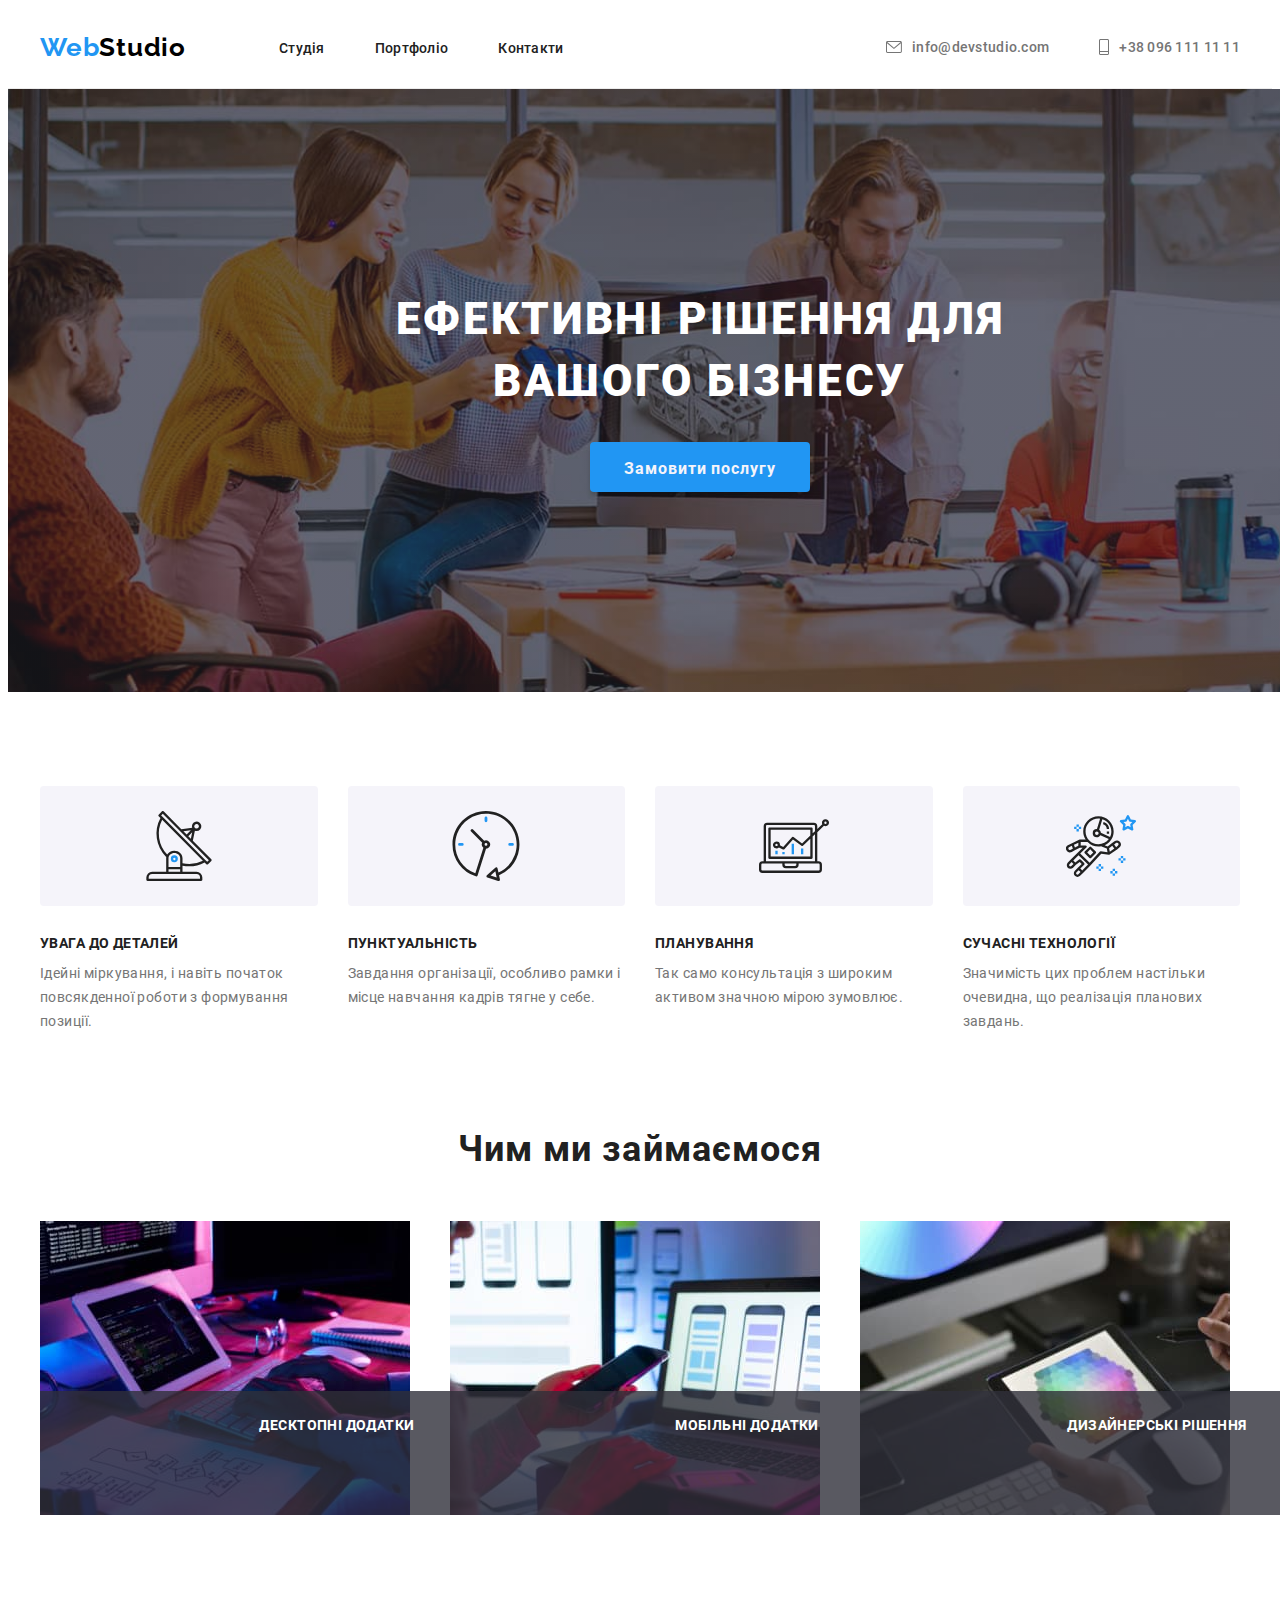
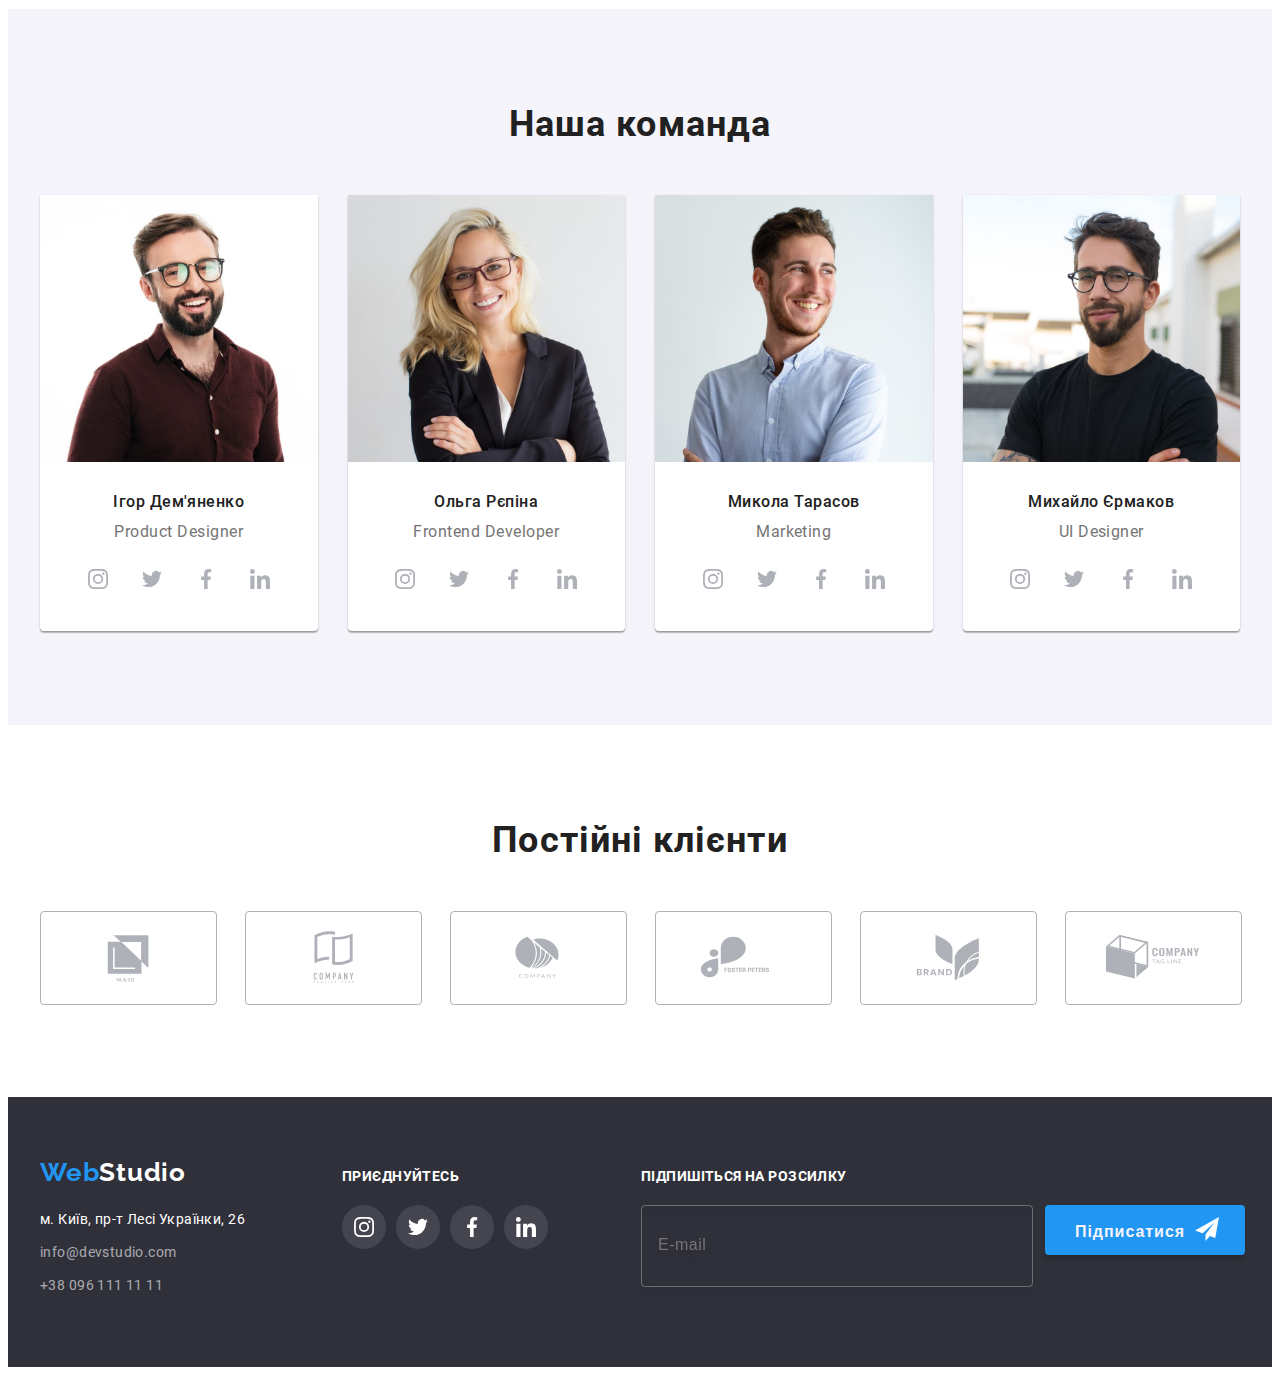
==== commit f4cd7f98: "hw8_corrected_2" ====
--- a/index.html
+++ b/index.html
@@ -280,14 +280,14 @@
                     </a>
                   </li>
                   <li class="team-soc-item">
-                    <a href="" class="team-soc-link link">
+                    <a href="#" class="team-soc-link link">
                       <svg class="team-soc-icon" width="20" height="20">
                         <use href="./images/symbol-defs.svg#icon-twitter"></use>
                       </svg>
                     </a>
                   </li>
                   <li class="team-soc-item">
-                    <a href="" class="team-soc-link link">
+                    <a href="#" class="team-soc-link link">
                       <svg class="team-soc-icon" width="20" height="20">
                         <use
                           href="./images/symbol-defs.svg#icon-facebook"
@@ -296,7 +296,7 @@
                     </a>
                   </li>
                   <li class="team-soc-item">
-                    <a href="" class="team-soc-link link">
+                    <a href="#" class="team-soc-link link">
                       <svg class="team-soc-icon" width="20" height="20">
                         <use
                           href="./images/symbol-defs.svg#icon-linkedin"
@@ -346,7 +346,7 @@
                 <p class="team-text">Frontend Developer</p>
                 <ul class="team-soc-list list">
                   <li class="team-soc-item">
-                    <a href="" class="team-soc-link link">
+                    <a href="#" class="team-soc-link link">
                       <svg class="team-soc-icon" width="20" height="20">
                         <use
                           href="./images/symbol-defs.svg#icon-instagram"
@@ -355,14 +355,14 @@
                     </a>
                   </li>
                   <li class="team-soc-item">
-                    <a href="" class="team-soc-link link">
+                    <a href="###" class="team-soc-link link">
                       <svg class="team-soc-icon" width="20" height="20">
                         <use href="./images/symbol-defs.svg#icon-twitter"></use>
                       </svg>
                     </a>
                   </li>
                   <li class="team-soc-item">
-                    <a href="" class="team-soc-link link">
+                    <a href="###" class="team-soc-link link">
                       <svg class="team-soc-icon" width="20" height="20">
                         <use
                           href="./images/symbol-defs.svg#icon-facebook"
@@ -371,7 +371,7 @@
                     </a>
                   </li>
                   <li class="team-soc-item">
-                    <a href="" class="team-soc-link link">
+                    <a href="#" class="team-soc-link link">
                       <svg class="team-soc-icon" width="20" height="20">
                         <use
                           href="./images/symbol-defs.svg#icon-linkedin"
@@ -421,7 +421,7 @@
                 <p class="team-text">Marketing</p>
                 <ul class="team-soc-list list">
                   <li class="team-soc-item">
-                    <a href="" class="team-soc-link link">
+                    <a href="#" class="team-soc-link link">
                       <svg class="team-soc-icon" width="20" height="20">
                         <use
                           href="./images/symbol-defs.svg#icon-instagram"
@@ -430,14 +430,14 @@
                     </a>
                   </li>
                   <li class="team-soc-item">
-                    <a href="" class="team-soc-link link">
+                    <a href="#" class="team-soc-link link">
                       <svg class="team-soc-icon" width="20" height="20">
                         <use href="./images/symbol-defs.svg#icon-twitter"></use>
                       </svg>
                     </a>
                   </li>
                   <li class="team-soc-item">
-                    <a href="" class="team-soc-link link">
+                    <a href="#" class="team-soc-link link">
                       <svg class="team-soc-icon" width="20" height="20">
                         <use
                           href="./images/symbol-defs.svg#icon-facebook"
@@ -446,7 +446,7 @@
                     </a>
                   </li>
                   <li class="team-soc-item">
-                    <a href="" class="team-soc-link link">
+                    <a href="#" class="team-soc-link link">
                       <svg class="team-soc-icon" width="20" height="20">
                         <use
                           href="./images/symbol-defs.svg#icon-linkedin"
@@ -496,7 +496,7 @@
                 <p class="team-text">UI Designer</p>
                 <ul class="team-soc-list list">
                   <li class="team-soc-item">
-                    <a href="" class="team-soc-link link">
+                    <a href="#" class="team-soc-link link">
                       <svg class="team-soc-icon" width="20" height="20">
                         <use
                           href="./images/symbol-defs.svg#icon-instagram"
@@ -505,14 +505,14 @@
                     </a>
                   </li>
                   <li class="team-soc-item">
-                    <a href="" class="team-soc-link link">
+                    <a href="#" class="team-soc-link link">
                       <svg class="team-soc-icon" width="20" height="20">
                         <use href="./images/symbol-defs.svg#icon-twitter"></use>
                       </svg>
                     </a>
                   </li>
                   <li class="team-soc-item">
-                    <a href="" class="team-soc-link link">
+                    <a href="#" class="team-soc-link link">
                       <svg class="team-soc-icon" width="20" height="20">
                         <use
                           href="./images/symbol-defs.svg#icon-facebook"
@@ -541,28 +541,28 @@
           <h2 class="clients-title">Постійні клієнти</h2>
           <ul class="clients-list list">
             <li class="clients-list-item">
-              <a href="" class="clients-list-link">
+              <a href="##" class="clients-list-link">
                 <svg class="clients-list-icon" width="106" height="60">
                   <use href="./images/symbol-defs.svg#icon-yaco"></use>
                 </svg>
               </a>
             </li>
             <li class="clients-list-item">
-              <a href="" class="clients-list-link">
+              <a href="##" class="clients-list-link">
                 <svg class="clients-list-icon" width="106" height="60">
                   <use href="./images/symbol-defs.svg#icon-taglinehere"></use>
                 </svg>
               </a>
             </li>
             <li class="clients-list-item">
-              <a href="" class="clients-list-link">
+              <a href="##" class="clients-list-link">
                 <svg class="clients-list-icon" width="106" height="60">
                   <use href="./images/symbol-defs.svg#icon-company"></use>
                 </svg>
               </a>
             </li>
             <li class="clients-list-item">
-              <a href="" class="clients-list-link">
+              <a href="##" class="clients-list-link">
                 <svg class="clients-list-icon" width="106" height="60">
                   <use href="./images/symbol-defs.svg#icon-foster"></use>
                 </svg>
@@ -576,7 +576,7 @@
               </a>
             </li>
             <li class="clients-list-item">
-              <a href="" class="clients-list-link">
+              <a href="##" class="clients-list-link">
                 <svg class="clients-list-icon" width="106" height="60">
                   <use href="./images/symbol-defs.svg#icon-tagline"></use>
                 </svg>
@@ -624,28 +624,28 @@
           <p class="footer-soc-title">приєднуйтесь</p>
           <ul class="footer-soc-list list">
             <li class="footer-soc-list-item">
-              <a href="" class="footer-soc-link">
+              <a href="#" class="footer-soc-link">
                 <svg class="footer-soc-icon" width="20" height="20">
                   <use href="./images/symbol-defs.svg#icon-instagram"></use>
                 </svg>
               </a>
             </li>
             <li class="footer-soc-list-item">
-              <a href="" class="footer-soc-link">
+              <a href="#" class="footer-soc-link">
                 <svg class="footer-soc-icon" width="20" height="20">
                   <use href="./images/symbol-defs.svg#icon-twitter"></use>
                 </svg>
               </a>
             </li>
             <li class="footer-soc-list-item">
-              <a href="" class="footer-soc-link">
+              <a href="#" class="footer-soc-link">
                 <svg class="footer-soc-icon" width="20" height="20">
                   <use href="./images/symbol-defs.svg#icon-facebook"></use>
                 </svg>
               </a>
             </li>
             <li class="footer-soc-list-item">
-              <a href="" class="footer-soc-link">
+              <a href="#" class="footer-soc-link">
                 <svg class="footer-soc-icon" width="20" height="20">
                   <use href="./images/symbol-defs.svg#icon-linkedin"></use>
                 </svg>
--- a/css/main.min.css
+++ b/css/main.min.css
@@ -1 +1 @@
-@font-face{font-family:"Roboto";font-style:normal;font-weight:400;src:url("../fonts/roboto-v30-latin_cyrillic-regular.eot");src:local(""),url("../fonts/roboto-v30-latin_cyrillic-regular.eot?#iefix") format("embedded-opentype"),url("../fonts/roboto-v30-latin_cyrillic-regular.woff2") format("woff2"),url("../fonts/roboto-v30-latin_cyrillic-regular.woff") format("woff"),url("../fonts/roboto-v30-latin_cyrillic-regular.ttf") format("truetype"),url("../fonts/roboto-v30-latin_cyrillic-regular.svg#Roboto") format("svg")}@font-face{font-family:"Roboto";font-style:normal;font-weight:500;src:url("../fonts/roboto-v30-latin_cyrillic-500.eot");src:local(""),url("../fonts/roboto-v30-latin_cyrillic-500.eot?#iefix") format("embedded-opentype"),url("../fonts/roboto-v30-latin_cyrillic-500.woff2") format("woff2"),url("../fonts/roboto-v30-latin_cyrillic-500.woff") format("woff"),url("../fonts/roboto-v30-latin_cyrillic-500.ttf") format("truetype"),url("../fonts/roboto-v30-latin_cyrillic-500.svg#Roboto") format("svg")}@font-face{font-family:"Roboto";font-style:normal;font-weight:700;src:url("../fonts/roboto-v30-latin_cyrillic-700.eot");src:local(""),url("../fonts/roboto-v30-latin_cyrillic-700.eot?#iefix") format("embedded-opentype"),url("../fonts/roboto-v30-latin_cyrillic-700.woff2") format("woff2"),url("../fonts/roboto-v30-latin_cyrillic-700.woff") format("woff"),url("../fonts/roboto-v30-latin_cyrillic-700.ttf") format("truetype"),url("../fonts/roboto-v30-latin_cyrillic-700.svg#Roboto") format("svg")}@font-face{font-family:"Roboto";font-style:normal;font-weight:900;src:url("../fonts/roboto-v30-latin_cyrillic-900.eot");src:local(""),url("../fonts/roboto-v30-latin_cyrillic-900.eot?#iefix") format("embedded-opentype"),url("../fonts/roboto-v30-latin_cyrillic-900.woff2") format("woff2"),url("../fonts/roboto-v30-latin_cyrillic-900.woff") format("woff"),url("../fonts/roboto-v30-latin_cyrillic-900.ttf") format("truetype"),url("../fonts/roboto-v30-latin_cyrillic-900.svg#Roboto") format("svg")}@font-face{font-family:"Raleway";font-style:normal;font-weight:400;src:url("../fonts/raleway-v28-latin-regular.eot");src:local(""),url("../fonts/raleway-v28-latin-regular.eot?#iefix") format("embedded-opentype"),url("../fonts/raleway-v28-latin-regular.woff2") format("woff2"),url("../fonts/raleway-v28-latin-regular.woff") format("woff"),url("../fonts/raleway-v28-latin-regular.ttf") format("truetype"),url("../fonts/raleway-v28-latin-regular.svg#Raleway") format("svg")}@font-face{font-family:"Raleway";font-style:normal;font-weight:700;src:url("../fonts/raleway-v28-latin-700.eot");src:local(""),url("../fonts/raleway-v28-latin-700.eot?#iefix") format("embedded-opentype"),url("../fonts/raleway-v28-latin-700.woff2") format("woff2"),url("../fonts/raleway-v28-latin-700.woff") format("woff"),url("../fonts/raleway-v28-latin-700.ttf") format("truetype"),url("../fonts/raleway-v28-latin-700.svg#Raleway") format("svg")}:root{--primary-text-color: #757575;--color-logo: #000000;--title-text-color: #212121;--accent-color: #2196f3;--color-btn: #f5f4fa;--primary-bg-color: #ffffff;--color-hero-text: #ffffff;--color-address-link: rgba(255, 255, 255, 0.6);--color-icon: #afb1b8;--color-overlay: rgba(33, 150, 243, 0.9);--bg-gradient: linear-gradient(rgba(47, 48, 58, 0.4), rgba(47, 48, 58, 0.4))}.visually-hidden{position:absolute;white-space:nowrap;width:1px;height:1px;overflow:hidden;border:0;padding:0;clip:rect(0 0 0 0);-webkit-clip-path:inset(50%);clip-path:inset(50%);margin:-1px}p,h1,h2,h3,h4,h5,h6{margin:0}ul,ol{margin:0;padding-left:0}button{cursor:pointer}img{display:block;max-width:100%;height:auto}body{font-family:"Roboto","sans-serif";background-color:var(--primary-bg-color);color:var(--primary-text-color)}.list{list-style:none}.link{text-decoration:none}.no-scroll{overflow:hidden}section{padding-top:60px;padding-bottom:60px}@media screen and (min-width: 1200px){section{padding-top:94px;padding-bottom:94px}}.section-title,.activity__title,.team-title,.filter-title,.projects-title,.clients-title{color:var(--title-text-color)}.container{width:100%;padding-left:15px;padding-right:15px;margin:0 auto;align-items:center}@media screen and (min-width: 480px){.container{width:480px}}@media screen and (min-width: 768px){.container{width:768px}}@media screen and (min-width: 1200px){.container{width:1200px}}.button-primary{border-radius:4px;height:50px;min-width:200px;padding:1px 24px;font-family:inherit;color:var(--color-btn);background-color:var(--accent-color);font-weight:700;font-size:14px;line-height:1.88;letter-spacing:.06em;text-align:center;box-shadow:0px 4px 4px rgba(0,0,0,.15);border-color:rgba(0,0,0,0);transition:color 250ms cubic-bezier(0.4, 0, 0.2, 1),background-color 250ms cubic-bezier(0.4, 0, 0.2, 1)}@media screen and (min-width: 480px){.button-primary{min-width:200px;padding:10px 24px;font-weight:700;font-size:16px;line-height:1.88;letter-spacing:.06em}}@media screen and (min-width: 1200px){.button-primary{min-width:216px;padding:10px 32px}}.button-primary:hover,.button-primary:focus{color:var(--title-text-color);background-color:var(--color-btn)}.button-secondary{display:block;padding:6px 22px;font-family:inherit;color:var(--title-text-color);background-color:var(--color-btn);font-weight:500;font-size:16px;line-height:1.63;letter-spacing:.03em;text-align:center;cursor:pointer;border-color:rgba(0,0,0,0);border-radius:4px;transition:color 250ms cubic-bezier(0.4, 0, 0.2, 1),background-color 250ms cubic-bezier(0.4, 0, 0.2, 1),box-shadow 250ms cubic-bezier(0.4, 0, 0.2, 1)}.button-secondary:hover,.button-secondary:focus{color:var(--color-btn);background-color:var(--accent-color);box-shadow:0px 3px 1px rgba(0,0,0,.1),0px 1px 2px rgba(0,0,0,.08),0px 2px 2px rgba(0,0,0,.12)}.backdrop{position:fixed;top:0;width:100%;height:100%;background-color:rgba(0,0,0,.2);transition:opacity 250ms cubic-bezier(0.4, 0, 0.2, 1),visibility 250ms cubic-bezier(0.4, 0, 0.2, 1)}.modal{width:300px;min-height:609px;padding:40px 40px 40px 40px;background-color:var(--primary-bg-color);box-shadow:0px 1px 3px rgba(0,0,0,.12),0px 1px 1px rgba(0,0,0,.14),0px 2px 1px rgba(0,0,0,.2);border-radius:4px;position:absolute;top:50%;left:50%;transform:translate(-50%, -50%) scaleY(1);transition:transform 250ms cubic-bezier(0.4, 0, 0.2, 1);overflow:auto}@media screen and (min-width: 480px){.modal{width:450px}}@media screen and (min-width: 1200px){.modal{width:528px;min-height:581px;padding:40px 45px 40px 35px}}.modal-btn{width:30px;height:30px;display:flex;align-items:center;justify-content:center;background:#fff;border:1px solid rgba(0,0,0,.1);border-radius:50%;background-color:rgba(0,0,0,0);position:absolute;right:8px;top:8px;transition:fill 250ms cubic-bezier(0.4, 0, 0.2, 1)}.modal-btn:hover,.modal-btn:focus{fill:var(--accent-color)}.is-hidden{opacity:0;visibility:hidden;pointer-events:none}.backdrop.is-hidden .modal{transform:translate(-50%, -50%) scaleY(0)}.modal-title{font-weight:700;font-size:20px;line-height:1.5;text-align:center;letter-spacing:.03em;text-align:center;color:var(--title-text-color)}@media screen and (min-width: 1200px){.modal-title{margin-bottom:12px;font-size:20px;line-height:1.15;letter-spacing:.03em}}.modal-input{width:100%;margin-bottom:12px;margin-right:5px;height:40px;padding-left:42px;border:1px solid rgba(33,33,33,.2);border-radius:4px;outline:rgba(0,0,0,0);transition:border 250ms cubic-bezier(0.4, 0, 0.2, 1)}.modal-input:focus{border:1px solid var(--accent-color);border-radius:4px}.input-wrap{position:relative}.modal-input-icon{position:absolute;top:0px;left:12px;transform:translateY(50%);transition:fill 250ms cubic-bezier(0.4, 0, 0.2, 1)}.modal-input:focus+.modal-input-icon{fill:var(--accent-color)}.modal-label{display:block;margin-bottom:4px;font-weight:400;color:var(--primary-text-color)}@media screen and (min-width: 1200px){.modal-label{font-size:12px;line-height:1.16;letter-spacing:.01em}}.modal-comment{width:100%;height:120px;padding:12px 16px;margin-bottom:20px;resize:none;font-weight:400;font-size:14px;line-height:1.14;letter-spacing:.01em;color:var(--primary-text-color);border:1px solid rgba(33,33,33,.2);border-radius:4px;outline:rgba(0,0,0,0);transition:border 250ms cubic-bezier(0.4, 0, 0.2, 1)}@media screen and (min-width: 1200px){.modal-comment{font-size:12px;line-height:1.16;letter-spacing:.01em}}.modal-comment:focus{border:1px solid var(--accent-color);border-radius:4px}.modal-comment::-moz-placeholder{font-weight:400;font-size:14px;line-height:1.14;letter-spacing:.01em;color:rgba(117,117,117,.5)}.modal-comment:-ms-input-placeholder{font-weight:400;font-size:14px;line-height:1.14;letter-spacing:.01em;color:rgba(117,117,117,.5)}.modal-comment::placeholder{font-weight:400;font-size:14px;line-height:1.14;letter-spacing:.01em;color:rgba(117,117,117,.5)}@media screen and (min-width: 1200px){.modal-comment::-moz-placeholder{font-size:12px;line-height:1.16;letter-spacing:.01em}.modal-comment:-ms-input-placeholder{font-size:12px;line-height:1.16;letter-spacing:.01em}.modal-comment::placeholder{font-size:12px;line-height:1.16;letter-spacing:.01em}}.modal-field{padding-left:12px}.modal-terms{display:flex;align-items:center;position:relative;font-weight:400;font-size:12px;line-height:1.17;color:var(--primary-text-color)}@media screen and (min-width: 1200px){.modal-terms{font-size:14px;line-height:1.71;letter-spacing:.03em}}.modal-terms span{width:16px;height:15px;border:2px solid #111319;border-radius:2px;margin-right:10px;display:flex;align-items:center;justify-content:center;fill:rgba(0,0,0,0);transition:background-color 250ms cubic-bezier(0.4, 0, 0.2, 1),border-color 250ms cubic-bezier(0.4, 0, 0.2, 1),fill 250ms cubic-bezier(0.4, 0, 0.2, 1)}.input-check:checked+.modal-terms span{background-color:var(--accent-color);border-color:rgba(0,0,0,0);fill:var(--color-btn)}.modal-terms-link{display:inline-block;text-align:center;-webkit-text-decoration-line:underline;text-decoration-line:underline;font-weight:400;font-size:12px;line-height:1.17;letter-spacing:.03em;color:var(--accent-color)}@media screen and (min-width: 1200px){.modal-terms-link{font-size:14px;line-height:1.71}}.terms{width:16px;height:15px;margin-bottom:0px;vertical-align:middle}.button-submit{display:block;margin:auto;margin-top:30px;padding:10px 52px;width:200px;height:50px;font-weight:700;font-size:16px;line-height:1.88;letter-spacing:.06em;color:var(--color-btn);background:var(--accent-color);box-shadow:0px 4px 4px rgba(0,0,0,.15);border-radius:4px;border-color:rgba(0,0,0,0)}.header{padding-top:7px;padding-bottom:7px;background-color:#fff;border-bottom:1px solid #ececec}@media screen and (min-width: 768px){.header{padding-top:24px;padding-bottom:25px}}.header__container{display:flex;align-items:center}.navigation{display:flex;align-items:center}.menu{display:none;gap:50px}@media screen and (min-width: 768px){.menu{display:flex;margin-right:90px}}@media screen and (min-width: 768px){.navigation__logo{margin-right:87px}}@media screen and (min-width: 1200px){.navigation__logo{margin-right:93px}}.connect{display:none;margin-left:auto;gap:50px}@media screen and (min-width: 768px){.connect{display:flex;flex-direction:column;gap:10px;align-items:flex-start;margin:0}}@media screen and (min-width: 1200px){.connect{margin-left:auto;gap:50px;flex-direction:row}}.logo__header--dark{color:var(--color-logo)}.logo__header--dark:hover{color:var(--accent-color)}a.logo.link:focus .logo__header--dark:not(:focus){color:var(--accent-color)}.logo{font-family:"Raleway","sans-serif";color:var(--accent-color);font-weight:700;font-size:24px;line-height:1.17;letter-spacing:.03em;transition:color 250ms cubic-bezier(0.4, 0, 0.2, 1)}@media screen and (min-width: 1200px){.logo{font-size:26px;line-height:1.19}}.menu__item{transition:color 250ms cubic-bezier(0.4, 0, 0.2, 1)}@media screen and (min-width: 768px){.menu__item{font-weight:500;font-size:14px;line-height:1.14;letter-spacing:.02em}}@media screen and (min-width: 1200px){.menu__item{font-size:14px;line-height:1.2}}.menu__item{color:var(--title-text-color);position:relative}.menu__item::after{content:"";display:block;margin-top:28px;width:100%;min-height:4px;background-color:var(--accent-color);border-radius:2px;position:absolute;transform:scaleX(0);transition:transform 250ms cubic-bezier(0.4, 0, 0.2, 1)}.connect__link{transition:color 250ms cubic-bezier(0.4, 0, 0.2, 1)}@media screen and (min-width: 768px){.connect__link{font-weight:500;font-size:12px;line-height:1.17;letter-spacing:.02em}}@media screen and (min-width: 1200px){.connect__link{font-size:14px;line-height:1.2}}.menu .link:hover,.menu .link:focus,.connect .link:hover,.connect .link:focus{color:var(--accent-color)}.menu.link.current{color:var(--accent-color)}.menu.link.current::after{transform:scaleX(1)}.filter .link.current{color:var(--accent-color)}.connect__link{color:var(--primary-text-color);display:flex;align-items:center;justify-content:center;fill:var(--primary-text-color)}.connect__link:hover,.connect__link:focus{fill:var(--accent-color)}.letter-icon,.phone-icon{transition:fill 250ms cubic-bezier(0.4, 0, 0.2, 1)}@media screen and (min-width: 768px){.letter-icon,.phone-icon{margin-right:8px}}@media screen and (min-width: 1200px){.letter-icon,.phone-icon{margin-right:10px}}.mob-menu{position:fixed;margin:0;padding-right:0;padding-left:20px;padding-top:48px;padding-bottom:48px;top:0;background-color:var(--color-hero-text);width:100vw;height:100vh;z-index:1}@media screen and (min-width: 480px){.mob-menu{padding-left:35px}}.mob-menu__container{height:100%;display:flex;flex-direction:column;justify-content:space-between;overflow:auto}.mob-menu__top,.mob-menu__bottom{margin-right:auto}.menu-open-button{margin-left:auto;padding:0;background-color:rgba(0,0,0,0);border:none}@media screen and (min-width: 768px){.menu-open-button{display:none}}.menu-close-button{display:flex;align-items:center;justify-content:center;padding:0;background-color:rgba(0,0,0,0);border:none;position:absolute;right:25px;top:21px}.menu-close-button:hover,.menu-close-button:focus{fill:var(--accent-color)}.mob-menu__list{margin-top:5x;margin-bottom:50px}.mob-menu__link{font-weight:500;font-size:30px;line-height:1.18;letter-spacing:.02em;color:var(--title-text-color)}@media screen and (min-width: 480px){.mob-menu__link{font-size:40px}}.mob-menu__link:hover,.mob-menu__link:focus{color:var(--accent-color)}.mob-menu__item:not(:last-child){margin-bottom:32px}.mob-menu__link.link.current{color:var(--accent-color)}.mob-menu__connect-link{font-weight:500;font-size:20px;line-height:1.17;letter-spacing:.02em;color:var(--primary-text-color)}@media screen and (min-width: 480px){.mob-menu__connect-link{font-size:24px}}.mob-menu__connect-link.call{font-weight:500;font-size:24px;line-height:1.18;letter-spacing:.02em;color:var(--accent-color)}@media screen and (min-width: 480px){.mob-menu__connect-link.call{font-size:34px}}.mob-menu__connect-item:not(:last-child){margin-bottom:32px}.mob-menu__connect{margin-bottom:64px}.mob-menu__soc-list{display:flex;margin:0}.mob-menu__soc-item{display:flex}.mob-menu__soc-item:not(:last-child)::after{content:"";width:22px;height:0px;border:1px solid rgba(33,33,33,.2);transform:rotate(90deg);margin-top:10px;padding-left:10px}.mob-menu__soc-link{font-weight:500;font-size:12px;line-height:1.22;letter-spacing:.02em;color:var(--accent-color)}@media screen and (min-width: 480px){.mob-menu__soc-link{font-size:18px}}.hero{width:100%;padding-left:60px;padding-right:60px;padding-top:118px;padding-bottom:118px;margin:0 auto;max-width:1600px;text-align:center;background-color:#212121;background-image:var(--bg-gradient),url(../images/hero/hero-bg-mobail.jpg);background-repeat:no-repeat;background-position:center;background-size:cover}@media(min-device-pixel-ratio: 2),(-webkit-min-device-pixel-ratio: 2),(min-resolution: 192dpi),(min-resolution: 2dppx){.hero{background-image:var(--bg-gradient),url(../images/hero/hero-bg-mobail-2x.jpg)}}@media screen and (min-width: 768px){.hero{background-image:var(--bg-gradient),url(/images/hero/hero-bg-tablet.jpg)}}@media screen and (min-width: 768px)and (min-device-pixel-ratio: 2),screen and (min-width: 768px)and (-webkit-min-device-pixel-ratio: 2),screen and (min-width: 768px)and (min-resolution: 192dpi),screen and (min-width: 768px)and (min-resolution: 2dppx){.hero{background-image:var(--bg-gradient),url(../images/hero/hero-bg-tablet-2x.jpg)}}@media screen and (min-width: 1200px){.hero{padding-top:200px;padding-bottom:200px;background-image:var(--bg-gradient),url(/images/hero/hero-bg-desktop.jpg)}}@media screen and (min-width: 1200px)and (min-device-pixel-ratio: 2),screen and (min-width: 1200px)and (-webkit-min-device-pixel-ratio: 2),screen and (min-width: 1200px)and (min-resolution: 192dpi),screen and (min-width: 1200px)and (min-resolution: 2dppx){.hero{background-image:var(--bg-gradient),url(/images/hero/hero-bg-desktop-2x.jpg)}}.hero .hero__title{width:100%;margin-bottom:30px;margin-left:auto;margin-right:auto;color:var(--color-hero-text);font-weight:900;font-size:20px;line-height:1.62;text-transform:uppercase;max-width:360px}@media screen and (min-width: 480px){.hero .hero__title{font-size:26px}}@media screen and (min-width: 1200px){.hero .hero__title{max-width:696px;font-size:44px;line-height:1.4;letter-spacing:.06em}}.features__list{display:flex;flex-wrap:wrap;gap:30px;width:100%}.features__item{width:100%}@media screen and (min-width: 768px){.features__item{width:calc((100% - 60px)/2)}}@media screen and (min-width: 1200px){.features__item{width:calc((100% - 90px)/4)}}.features__item::before{content:"";height:120px;margin-bottom:30px;background-repeat:no-repeat;background-position:center;background-size:70px;background-color:#f5f4fa;display:block;border-radius:4px}.icon-antenna::before{background-image:url(../images/antenna.svg)}.icon-clock::before{background-image:url(../images/clock.svg)}.icon-diagram::before{background-image:url(../images/diagram.svg)}.icon-astronaut::before{background-image:url(../images/astronaut.svg)}.features__title{margin-bottom:10px;text-align:center;font-size:14px;line-height:1.14;letter-spacing:.03em;text-transform:uppercase}@media screen and (min-width: 768px){.features__title{text-align:left}}.features__list .features__title{color:var(--title-text-color)}.features__text{font-size:14px;line-height:1.71;letter-spacing:.03em}@media screen and (max-width: 1199px){.section.activity{position:absolute;white-space:nowrap;width:1px;height:1px;overflow:hidden;border:0;padding:0;clip:rect(0 0 0 0);-webkit-clip-path:inset(50%);clip-path:inset(50%);margin:-1px}}@media screen and (min-width: 1200px){.section.activity{padding-top:0}}.activity__list{width:100%}@media screen and (min-width: 1200px){.activity__list{display:flex;flex-wrap:wrap;gap:30px}}@media screen and (min-width: 1200px){.activity__item{width:calc((100% - 60px)/3)}}@media screen and (min-width: 1200px){.activity__title{margin-bottom:50px;font-size:36px;line-height:1.2;text-align:center;letter-spacing:.03em}}.activity__thumb{position:relative}.activity__text{position:absolute;bottom:0;width:100%;height:70px;padding:27px 107px;font-family:inherit;font-weight:700;font-size:14px;line-height:1.14;letter-spacing:.03em;text-align:center;text-transform:uppercase;color:var(--color-hero-text);background-color:rgba(47,48,58,.8)}.team{background-color:#f5f4fa}.team-card-content{padding-bottom:30px}.team-list{display:flex;flex-wrap:wrap;gap:30px}.team-list-item{width:100%;box-shadow:0px 1px 3px rgba(0,0,0,.12),0px 1px 1px rgba(0,0,0,.14),0px 2px 1px rgba(0,0,0,.2);border-radius:0px 0px 4px 4px;background-color:var(--primary-bg-color)}@media screen and (min-width: 768px){.team-list-item{width:calc((100% - 60px)/2)}}@media screen and (min-width: 1200px){.team-list-item{width:calc((100% - 90px)/4)}}.team-title{margin-bottom:30px;font-size:28px;line-height:1.18;text-align:center;letter-spacing:.03em}@media screen and (min-width: 1200px){.team-title{margin-bottom:50px;font-size:36px;line-height:1.17}}.team-list-title{margin-top:30px;color:var(--title-text-color);font-weight:500;font-size:16px;line-height:1.2;letter-spacing:.03em;text-align:center}.team-text{margin-top:10px;margin-bottom:16px;font-size:16px;line-height:1.2;letter-spacing:.03em;text-align:center}.team-soc-list{display:flex;justify-content:center;gap:10px}.team-soc-item{height:44px;width:44px}.team-soc-link{display:flex;align-items:center;justify-content:center;width:100%;height:100%;border-radius:50%;fill:var(--color-icon);transition:background-color 250ms cubic-bezier(0.4, 0, 0.2, 1),fill 250ms cubic-bezier(0.4, 0, 0.2, 1)}.team-soc-link:hover,.team-soc-link:focus{background-color:var(--accent-color);fill:var(--primary-bg-color)}.clients-title{margin-bottom:30px;font-size:28px;line-height:1.18;text-align:center;letter-spacing:.03em}@media screen and (min-width: 1200px){.clients-title{margin-bottom:50px;font-size:36px;line-height:1.17}}.clients-list{display:flex;justify-content:center;gap:30px}@media screen and (max-width: 1199px){.clients-list{flex-wrap:wrap}}.clients-list-item{height:92px;width:calc((100% - 30px)/2)}@media screen and (min-width: 768px){.clients-list-item{width:calc((100% - 60px)/3)}}@media screen and (min-width: 1200px){.clients-list-item{width:170px;width:100%;width:calc((100% - 150px)/6)}}.clients-list-link{display:flex;align-items:center;justify-content:center;width:100%;height:100%;border:1px solid var(--color-icon);border-radius:4px;fill:var(--color-icon);transition:fill 250ms cubic-bezier(0.4, 0, 0.2, 1),border 250ms cubic-bezier(0.4, 0, 0.2, 1)}.clients-list-link:hover,.clients-list-link:focus{border:1px solid var(--accent-color);fill:var(--accent-color)}footer{padding:60px 0;background:#2f303a}.footer-address{flex-shrink:0;min-width:231px}.logo__footer--dark{color:var(--color-hero-text)}.logo__footer--dark:hover{color:var(--accent-color)}a.logo.link:focus .logo__footer--dark:not(:focus){color:var(--accent-color)}.address-soc{display:none}@media screen and (min-width: 1200px){.address-soc{display:flex;align-items:baseline;gap:70px;margin:0 auto}}.footer-soc-title{margin-bottom:20px;font-weight:700;font-size:14px;line-height:1.14;letter-spacing:.03em;text-transform:uppercase;color:var(--color-hero-text)}.footer-soc-list{display:flex;justify-content:center;gap:10px}.footer-soc-list-item{height:44px;width:44px}.footer-soc-link{display:flex;align-items:center;justify-content:center;width:100%;height:100%;border-radius:50%;background-color:rgba(255,255,255,.1);fill:var(--primary-bg-color);transition:background-color 250ms cubic-bezier(0.4, 0, 0.2, 1)}.footer-soc-link:hover,.footer-soc-link:focus{background-color:var(--accent-color)}.list-address-item{margin-bottom:8px}@media screen and (min-width: 1200px){.list-address-item{margin-bottom:9px}}ul.list-address:nth-child(1){margin-top:20px}.address-link{color:var(--color-address-link);font-style:normal;font-size:14px;line-height:1.71;letter-spacing:.03em;transition:color 250ms cubic-bezier(0.4, 0, 0.2, 1)}.address-link:hover,.address-link:focus{color:var(--accent-color)}.place{color:var(--color-hero-text)}.footer-form{margin-left:23px}.subscribe-title{display:block;margin-bottom:20px;font-weight:700;font-size:14px;line-height:1.14;letter-spacing:.03em;text-transform:uppercase;color:var(--color-hero-text)}.subscribe{display:flex;gap:12px}.subscribe-email{width:100%;height:50px;padding:15px 16px;color:var(--primary-bg-color);background-color:rgba(0,0,0,0);border:1px solid rgba(255,255,255,.3);filter:drop-shadow(0px 4px 4px rgba(0, 0, 0, 0.15));border-radius:4px}.subscribe-email::-moz-placeholder{font-weight:400;font-size:16px;line-height:1.25;letter-spacing:.03em}.subscribe-email:-ms-input-placeholder{font-weight:400;font-size:16px;line-height:1.25;letter-spacing:.03em}.subscribe-email::placeholder{font-weight:400;font-size:16px;line-height:1.25;letter-spacing:.03em}@media screen and (min-width: 768px){.subscribe-email{width:450px}}@media screen and (min-width: 1200px){.subscribe-email{width:358px}}.button-submit.subscribe-button{display:flex;gap:10px;margin:0;padding:10px 28px}.mob-address-soc{text-align:center}@media screen and (min-width: 1200px){.mob-address-soc{display:none}}.mob-submit{display:flex;justify-content:center;margin-top:20px}.mob-list-address{margin-top:20px}.mob-footer-address-logo{font-weight:700;font-size:24px;line-height:1.17;text-align:center;letter-spacing:.03em}.mob-footer-soc{margin-top:60px}.mob-form-subscribe{margin-top:60px}@media screen and (min-width: 768px){.mob-footer-tablet{display:flex;align-items:baseline;padding-left:69px;padding-right:96px;gap:165px}}.list-filter{display:flex;flex-wrap:wrap;gap:8px;margin-bottom:40px;align-items:flex-start;justify-content:start}@media screen and (min-width: 480px){.list-filter{width:calc((100% - 24px)/3);width:100%;margin-bottom:40px}}@media screen and (min-width: 768px){.list-filter{align-items:center;justify-content:center;margin-bottom:30px}}@media screen and (min-width: 1200px){.list-filter{margin-bottom:50px}}.filter-btn:first-child .button-secondary{min-width:73px;padding:6px 25px}.projects-title{margin-bottom:4px;font-size:18px;line-height:2;letter-spacing:.06em}.projects-text{font-size:16px;line-height:1.87;letter-spacing:.03em}.list-projects{display:flex;flex-wrap:wrap;gap:30px;width:100%}@media screen and (min-width: 1200px){.list-projects{gap:0}}.item-projects{width:100%}@media screen and (min-width: 768px){.item-projects{width:calc((100% - 30px)/2)}}@media screen and (min-width: 1200px){.item-projects{width:calc((100% - 60px)/3);margin-right:30px;margin-bottom:30px}.item-projects:nth-child(3n){margin-right:0px}.item-projects:nth-last-child(-n+3){margin-bottom:0px}}.projects-link{display:block;color:var(--primary-text-color);transition:box-shadow 250ms cubic-bezier(0.4, 0, 0.2, 1)}.projects-link:focus,.projects-link:hover{box-shadow:0px 1px 1px rgba(0,0,0,.12),0px 4px 4px rgba(0,0,0,.06),1px 4px 6px rgba(0,0,0,.16)}.item-projects-group{padding:20px 24px;border:1px solid #eee}.projects-top-wrap{position:relative;overflow:hidden}.projects-top-text{width:100%;position:absolute;top:0;left:0;height:100%;padding:63px 24px;font-family:inherit;font-weight:400;font-size:18px;line-height:1.56;letter-spacing:.03em;color:var(--color-hero-text);background-color:var(--color-overlay);transform:translateY(100%);transition:transform 250ms cubic-bezier(0.4, 0, 0.2, 1)}.item-projects:hover .projects-top-text{transform:translateY(0)}@media screen and (min-width: 768px)and (max-width: 1199px){.list-projects .item-projects:first-child .item-projects-group{padding-bottom:56px}}/*# sourceMappingURL=main.min.css.map */+@font-face{font-family:"Roboto";font-style:normal;font-weight:400;src:url("../fonts/roboto-v30-latin_cyrillic-regular.eot");src:local(""),url("../fonts/roboto-v30-latin_cyrillic-regular.eot?#iefix") format("embedded-opentype"),url("../fonts/roboto-v30-latin_cyrillic-regular.woff2") format("woff2"),url("../fonts/roboto-v30-latin_cyrillic-regular.woff") format("woff"),url("../fonts/roboto-v30-latin_cyrillic-regular.ttf") format("truetype"),url("../fonts/roboto-v30-latin_cyrillic-regular.svg#Roboto") format("svg")}@font-face{font-family:"Roboto";font-style:normal;font-weight:500;src:url("../fonts/roboto-v30-latin_cyrillic-500.eot");src:local(""),url("../fonts/roboto-v30-latin_cyrillic-500.eot?#iefix") format("embedded-opentype"),url("../fonts/roboto-v30-latin_cyrillic-500.woff2") format("woff2"),url("../fonts/roboto-v30-latin_cyrillic-500.woff") format("woff"),url("../fonts/roboto-v30-latin_cyrillic-500.ttf") format("truetype"),url("../fonts/roboto-v30-latin_cyrillic-500.svg#Roboto") format("svg")}@font-face{font-family:"Roboto";font-style:normal;font-weight:700;src:url("../fonts/roboto-v30-latin_cyrillic-700.eot");src:local(""),url("../fonts/roboto-v30-latin_cyrillic-700.eot?#iefix") format("embedded-opentype"),url("../fonts/roboto-v30-latin_cyrillic-700.woff2") format("woff2"),url("../fonts/roboto-v30-latin_cyrillic-700.woff") format("woff"),url("../fonts/roboto-v30-latin_cyrillic-700.ttf") format("truetype"),url("../fonts/roboto-v30-latin_cyrillic-700.svg#Roboto") format("svg")}@font-face{font-family:"Roboto";font-style:normal;font-weight:900;src:url("../fonts/roboto-v30-latin_cyrillic-900.eot");src:local(""),url("../fonts/roboto-v30-latin_cyrillic-900.eot?#iefix") format("embedded-opentype"),url("../fonts/roboto-v30-latin_cyrillic-900.woff2") format("woff2"),url("../fonts/roboto-v30-latin_cyrillic-900.woff") format("woff"),url("../fonts/roboto-v30-latin_cyrillic-900.ttf") format("truetype"),url("../fonts/roboto-v30-latin_cyrillic-900.svg#Roboto") format("svg")}@font-face{font-family:"Raleway";font-style:normal;font-weight:400;src:url("../fonts/raleway-v28-latin-regular.eot");src:local(""),url("../fonts/raleway-v28-latin-regular.eot?#iefix") format("embedded-opentype"),url("../fonts/raleway-v28-latin-regular.woff2") format("woff2"),url("../fonts/raleway-v28-latin-regular.woff") format("woff"),url("../fonts/raleway-v28-latin-regular.ttf") format("truetype"),url("../fonts/raleway-v28-latin-regular.svg#Raleway") format("svg")}@font-face{font-family:"Raleway";font-style:normal;font-weight:700;src:url("../fonts/raleway-v28-latin-700.eot");src:local(""),url("../fonts/raleway-v28-latin-700.eot?#iefix") format("embedded-opentype"),url("../fonts/raleway-v28-latin-700.woff2") format("woff2"),url("../fonts/raleway-v28-latin-700.woff") format("woff"),url("../fonts/raleway-v28-latin-700.ttf") format("truetype"),url("../fonts/raleway-v28-latin-700.svg#Raleway") format("svg")}:root{--primary-text-color: #757575;--color-logo: #000000;--title-text-color: #212121;--accent-color: #2196f3;--color-btn: #f5f4fa;--primary-bg-color: #ffffff;--color-hero-text: #ffffff;--color-address-link: rgba(255, 255, 255, 0.6);--color-icon: #afb1b8;--color-overlay: rgba(33, 150, 243, 0.9);--bg-gradient: linear-gradient(rgba(47, 48, 58, 0.4), rgba(47, 48, 58, 0.4))}.visually-hidden{position:absolute;white-space:nowrap;width:1px;height:1px;overflow:hidden;border:0;padding:0;clip:rect(0 0 0 0);-webkit-clip-path:inset(50%);clip-path:inset(50%);margin:-1px}p,h1,h2,h3,h4,h5,h6{margin:0}ul,ol{margin:0;padding-left:0}button{cursor:pointer}img{display:block;max-width:100%;height:auto}body{font-family:"Roboto","sans-serif";background-color:var(--primary-bg-color);color:var(--primary-text-color)}.list{list-style:none}.link{text-decoration:none}.no-scroll{overflow:hidden}section{padding-top:60px;padding-bottom:60px}@media screen and (min-width: 1200px){section{padding-top:94px;padding-bottom:94px}}.section-title,.activity__title,.team-title,.filter-title,.projects-title,.clients-title{color:var(--title-text-color)}.container{width:100%;padding-left:15px;padding-right:15px;margin:0 auto;align-items:center}@media screen and (min-width: 480px){.container{width:480px}}@media screen and (min-width: 768px){.container{width:768px}}@media screen and (min-width: 1200px){.container{width:1200px}}.button-primary{border-radius:4px;height:50px;min-width:200px;padding:1px 24px;font-family:inherit;color:var(--color-btn);background-color:var(--accent-color);font-weight:700;font-size:14px;line-height:1.88;letter-spacing:.06em;text-align:center;box-shadow:0px 4px 4px rgba(0,0,0,.15);border-color:rgba(0,0,0,0);transition:color 250ms cubic-bezier(0.4, 0, 0.2, 1),background-color 250ms cubic-bezier(0.4, 0, 0.2, 1)}@media screen and (min-width: 480px){.button-primary{min-width:200px;padding:10px 24px;font-weight:700;font-size:16px;line-height:1.88;letter-spacing:.06em}}@media screen and (min-width: 1200px){.button-primary{min-width:216px;padding:10px 32px}}.button-primary:hover,.button-primary:focus{color:var(--title-text-color);background-color:var(--color-btn)}.button-secondary{display:block;padding:6px 22px;font-family:inherit;color:var(--title-text-color);background-color:var(--color-btn);font-weight:500;font-size:16px;line-height:1.63;letter-spacing:.03em;text-align:center;cursor:pointer;border-color:rgba(0,0,0,0);border-radius:4px;transition:color 250ms cubic-bezier(0.4, 0, 0.2, 1),background-color 250ms cubic-bezier(0.4, 0, 0.2, 1),box-shadow 250ms cubic-bezier(0.4, 0, 0.2, 1)}.button-secondary:hover,.button-secondary:focus{color:var(--color-btn);background-color:var(--accent-color);box-shadow:0px 3px 1px rgba(0,0,0,.1),0px 1px 2px rgba(0,0,0,.08),0px 2px 2px rgba(0,0,0,.12)}.backdrop{position:fixed;top:0;width:100%;height:100%;background-color:rgba(0,0,0,.2);transition:opacity 250ms cubic-bezier(0.4, 0, 0.2, 1),visibility 250ms cubic-bezier(0.4, 0, 0.2, 1)}.modal{width:300px;min-height:609px;padding:40px 40px 40px 40px;background-color:var(--primary-bg-color);box-shadow:0px 1px 3px rgba(0,0,0,.12),0px 1px 1px rgba(0,0,0,.14),0px 2px 1px rgba(0,0,0,.2);border-radius:4px;position:absolute;top:50%;left:50%;transform:translate(-50%, -50%) scaleY(1);transition:transform 250ms cubic-bezier(0.4, 0, 0.2, 1);overflow:auto}@media screen and (min-width: 480px){.modal{width:450px}}@media screen and (min-width: 1200px){.modal{width:528px;min-height:581px;padding:40px 45px 40px 35px}}.modal-btn{width:30px;height:30px;display:flex;align-items:center;justify-content:center;background:#fff;border:1px solid rgba(0,0,0,.1);border-radius:50%;background-color:rgba(0,0,0,0);position:absolute;right:8px;top:8px;transition:fill 250ms cubic-bezier(0.4, 0, 0.2, 1)}.modal-btn:hover,.modal-btn:focus{fill:var(--accent-color)}.is-hidden{opacity:0;visibility:hidden;pointer-events:none}.backdrop.is-hidden .modal{transform:translate(-50%, -50%) scaleY(0)}.modal-title{font-weight:700;font-size:20px;line-height:1.5;text-align:center;letter-spacing:.03em;text-align:center;color:var(--title-text-color)}@media screen and (min-width: 1200px){.modal-title{margin-bottom:12px;font-size:20px;line-height:1.15;letter-spacing:.03em}}.modal-input{width:100%;margin-bottom:12px;margin-right:5px;height:40px;padding-left:42px;border:1px solid rgba(33,33,33,.2);border-radius:4px;outline:rgba(0,0,0,0);transition:border 250ms cubic-bezier(0.4, 0, 0.2, 1)}.modal-input:focus{border:1px solid var(--accent-color);border-radius:4px}.input-wrap{position:relative}.modal-input-icon{position:absolute;top:0px;left:12px;transform:translateY(50%);transition:fill 250ms cubic-bezier(0.4, 0, 0.2, 1)}.modal-input:focus+.modal-input-icon{fill:var(--accent-color)}.modal-label{display:block;margin-bottom:4px;font-weight:400;color:var(--primary-text-color)}@media screen and (min-width: 1200px){.modal-label{font-size:12px;line-height:1.16;letter-spacing:.01em}}.modal-comment{width:100%;height:120px;padding:12px 16px;margin-bottom:20px;resize:none;font-weight:400;font-size:14px;line-height:1.14;letter-spacing:.01em;color:var(--primary-text-color);border:1px solid rgba(33,33,33,.2);border-radius:4px;outline:rgba(0,0,0,0);transition:border 250ms cubic-bezier(0.4, 0, 0.2, 1)}@media screen and (min-width: 1200px){.modal-comment{font-size:12px;line-height:1.16;letter-spacing:.01em}}.modal-comment:focus{border:1px solid var(--accent-color);border-radius:4px}.modal-comment::-moz-placeholder{font-weight:400;font-size:14px;line-height:1.14;letter-spacing:.01em;color:rgba(117,117,117,.5)}.modal-comment:-ms-input-placeholder{font-weight:400;font-size:14px;line-height:1.14;letter-spacing:.01em;color:rgba(117,117,117,.5)}.modal-comment::placeholder{font-weight:400;font-size:14px;line-height:1.14;letter-spacing:.01em;color:rgba(117,117,117,.5)}@media screen and (min-width: 1200px){.modal-comment::-moz-placeholder{font-size:12px;line-height:1.16;letter-spacing:.01em}.modal-comment:-ms-input-placeholder{font-size:12px;line-height:1.16;letter-spacing:.01em}.modal-comment::placeholder{font-size:12px;line-height:1.16;letter-spacing:.01em}}.modal-field{padding-left:12px}.modal-terms{display:flex;align-items:center;position:relative;font-weight:400;font-size:12px;line-height:1.17;color:var(--primary-text-color)}@media screen and (min-width: 1200px){.modal-terms{font-size:14px;line-height:1.71;letter-spacing:.03em}}.modal-terms span{width:16px;height:15px;border:2px solid #111319;border-radius:2px;margin-right:10px;display:flex;align-items:center;justify-content:center;fill:rgba(0,0,0,0);transition:background-color 250ms cubic-bezier(0.4, 0, 0.2, 1),border-color 250ms cubic-bezier(0.4, 0, 0.2, 1),fill 250ms cubic-bezier(0.4, 0, 0.2, 1)}.input-check:checked+.modal-terms span{background-color:var(--accent-color);border-color:rgba(0,0,0,0);fill:var(--color-btn)}.modal-terms-link{display:inline-block;text-align:center;-webkit-text-decoration-line:underline;text-decoration-line:underline;font-weight:400;font-size:12px;line-height:1.17;letter-spacing:.03em;color:var(--accent-color)}@media screen and (min-width: 1200px){.modal-terms-link{font-size:14px;line-height:1.71}}.terms{width:16px;height:15px;margin-bottom:0px;vertical-align:middle}.button-submit{display:block;margin:auto;margin-top:30px;padding:10px 52px;width:200px;height:50px;font-weight:700;font-size:16px;line-height:1.88;letter-spacing:.06em;color:var(--color-btn);background:var(--accent-color);box-shadow:0px 4px 4px rgba(0,0,0,.15);border-radius:4px;border-color:rgba(0,0,0,0)}.header{padding-top:7px;padding-bottom:7px;background-color:#fff;border-bottom:1px solid #ececec}@media screen and (min-width: 768px){.header{padding-top:24px;padding-bottom:25px}}.header__container{display:flex;align-items:center}.navigation{display:flex;align-items:center}.menu{display:none;gap:50px}@media screen and (min-width: 768px){.menu{display:flex;margin-right:90px}}@media screen and (min-width: 768px){.navigation__logo{margin-right:87px}}@media screen and (min-width: 1200px){.navigation__logo{margin-right:93px}}.connect{display:none;margin-left:auto;gap:50px}@media screen and (min-width: 768px){.connect{display:flex;flex-direction:column;gap:10px;align-items:flex-start;margin:0}}@media screen and (min-width: 1200px){.connect{margin-left:auto;gap:50px;flex-direction:row}}.logo__header--dark{color:var(--color-logo)}.logo__header--dark:hover{color:var(--accent-color)}a.logo.link:focus .logo__header--dark:not(:focus){color:var(--accent-color)}.logo{font-family:"Raleway","sans-serif";color:var(--accent-color);font-weight:700;font-size:24px;line-height:1.17;letter-spacing:.03em;transition:color 250ms cubic-bezier(0.4, 0, 0.2, 1)}@media screen and (min-width: 1200px){.logo{font-size:26px;line-height:1.19}}.menu__item{transition:color 250ms cubic-bezier(0.4, 0, 0.2, 1)}@media screen and (min-width: 768px){.menu__item{font-weight:500;font-size:14px;line-height:1.14;letter-spacing:.02em}}@media screen and (min-width: 1200px){.menu__item{font-size:14px;line-height:1.2}}.menu__item{color:var(--title-text-color);position:relative}.menu__item::after{content:"";display:block;margin-top:28px;width:100%;min-height:4px;background-color:var(--accent-color);border-radius:2px;position:absolute;transform:scaleX(0);transition:transform 250ms cubic-bezier(0.4, 0, 0.2, 1)}.connect__link{transition:color 250ms cubic-bezier(0.4, 0, 0.2, 1)}@media screen and (min-width: 768px){.connect__link{font-weight:500;font-size:12px;line-height:1.17;letter-spacing:.02em}}@media screen and (min-width: 1200px){.connect__link{font-size:14px;line-height:1.2}}.menu .link:hover,.menu .link:focus,.connect .link:hover,.connect .link:focus{color:var(--accent-color)}.menu.link.current{color:var(--accent-color)}.menu.link.current::after{transform:scaleX(1)}.filter .link.current{color:var(--accent-color)}.connect__link{color:var(--primary-text-color);display:flex;align-items:center;justify-content:center;fill:var(--primary-text-color)}.connect__link:hover,.connect__link:focus{fill:var(--accent-color)}.letter-icon,.phone-icon{transition:fill 250ms cubic-bezier(0.4, 0, 0.2, 1)}@media screen and (min-width: 768px){.letter-icon,.phone-icon{margin-right:8px}}@media screen and (min-width: 1200px){.letter-icon,.phone-icon{margin-right:10px}}.mob-menu{position:fixed;margin:0;padding-right:0;padding-left:20px;padding-top:48px;padding-bottom:48px;top:0;background-color:var(--color-hero-text);width:100vw;height:100vh;z-index:1}@media screen and (min-width: 480px){.mob-menu{padding-left:35px}}.mob-menu__container{height:100%;display:flex;flex-direction:column;justify-content:space-between;overflow:auto}.mob-menu__top,.mob-menu__bottom{margin-right:auto}.menu-open-button{margin-left:auto;padding:0;background-color:rgba(0,0,0,0);border:none}@media screen and (min-width: 768px){.menu-open-button{display:none}}.menu-close-button{display:flex;align-items:center;justify-content:center;padding:0;background-color:rgba(0,0,0,0);border:none;position:absolute;right:25px;top:21px}.menu-close-button:hover,.menu-close-button:focus{fill:var(--accent-color)}.mob-menu__list{margin-top:5x;margin-bottom:50px}.mob-menu__link{font-weight:500;font-size:30px;line-height:1.18;letter-spacing:.02em;color:var(--title-text-color)}@media screen and (min-width: 480px){.mob-menu__link{font-size:40px}}.mob-menu__link:hover,.mob-menu__link:focus{color:var(--accent-color)}.mob-menu__item:not(:last-child){margin-bottom:32px}.mob-menu__link.link.current{color:var(--accent-color)}.mob-menu__connect-link{font-weight:500;font-size:20px;line-height:1.17;letter-spacing:.02em;color:var(--primary-text-color)}@media screen and (min-width: 480px){.mob-menu__connect-link{font-size:24px}}.mob-menu__connect-link.call{font-weight:500;font-size:24px;line-height:1.18;letter-spacing:.02em;color:var(--accent-color)}@media screen and (min-width: 480px){.mob-menu__connect-link.call{font-size:34px}}.mob-menu__connect-item:not(:last-child){margin-bottom:32px}.mob-menu__connect{margin-bottom:64px}.mob-menu__soc-list{display:flex;margin:0}.mob-menu__soc-item{display:flex}.mob-menu__soc-item:not(:last-child)::after{content:"";width:22px;height:0px;border:1px solid rgba(33,33,33,.2);transform:rotate(90deg);margin-top:10px;padding-left:10px}.mob-menu__soc-link{font-weight:500;font-size:12px;line-height:1.22;letter-spacing:.02em;color:var(--accent-color)}@media screen and (min-width: 480px){.mob-menu__soc-link{font-size:18px}}.hero{width:100%;padding-left:60px;padding-right:60px;padding-top:118px;padding-bottom:118px;margin:0 auto;max-width:1600px;text-align:center;background-color:#212121;background-image:var(--bg-gradient),url(../images/hero/hero-bg-mobail.jpg);background-repeat:no-repeat;background-position:center;background-size:cover}@media(min-device-pixel-ratio: 2),(-webkit-min-device-pixel-ratio: 2),(min-resolution: 192dpi),(min-resolution: 2dppx){.hero{background-image:var(--bg-gradient),url(../images/hero/hero-bg-mobail-2x.jpg)}}@media screen and (min-width: 768px){.hero{background-image:var(--bg-gradient),url(../images/hero/hero-bg-tablet.jpg)}}@media screen and (min-width: 768px)and (min-device-pixel-ratio: 2),screen and (min-width: 768px)and (-webkit-min-device-pixel-ratio: 2),screen and (min-width: 768px)and (min-resolution: 192dpi),screen and (min-width: 768px)and (min-resolution: 2dppx){.hero{background-image:var(--bg-gradient),url(../images/hero/hero-bg-tablet-2x.jpg)}}@media screen and (min-width: 1200px){.hero{padding-top:200px;padding-bottom:200px;background-image:var(--bg-gradient),url(../images/hero/hero-bg-desktop.jpg)}}@media screen and (min-width: 1200px)and (min-device-pixel-ratio: 2),screen and (min-width: 1200px)and (-webkit-min-device-pixel-ratio: 2),screen and (min-width: 1200px)and (min-resolution: 192dpi),screen and (min-width: 1200px)and (min-resolution: 2dppx){.hero{background-image:var(--bg-gradient),url(../images/hero/hero-bg-desktop-2x.jpg)}}.hero .hero__title{width:100%;margin-bottom:30px;margin-left:auto;margin-right:auto;color:var(--color-hero-text);font-weight:900;font-size:20px;line-height:1.62;text-transform:uppercase;max-width:360px}@media screen and (min-width: 480px){.hero .hero__title{font-size:26px}}@media screen and (min-width: 1200px){.hero .hero__title{max-width:696px;font-size:44px;line-height:1.4;letter-spacing:.06em}}.features__list{display:flex;flex-wrap:wrap;gap:30px;width:100%}.features__item{width:100%}@media screen and (min-width: 768px){.features__item{width:calc((100% - 60px)/2)}}@media screen and (min-width: 1200px){.features__item{width:calc((100% - 90px)/4)}}.features__item::before{content:"";height:120px;margin-bottom:30px;background-repeat:no-repeat;background-position:center;background-size:70px;background-color:#f5f4fa;display:block;border-radius:4px}.icon-antenna::before{background-image:url(../images/antenna.svg)}.icon-clock::before{background-image:url(../images/clock.svg)}.icon-diagram::before{background-image:url(../images/diagram.svg)}.icon-astronaut::before{background-image:url(../images/astronaut.svg)}.features__title{margin-bottom:10px;text-align:center;font-size:14px;line-height:1.14;letter-spacing:.03em;text-transform:uppercase}@media screen and (min-width: 768px){.features__title{text-align:left}}.features__list .features__title{color:var(--title-text-color)}.features__text{font-size:14px;line-height:1.71;letter-spacing:.03em}@media screen and (max-width: 1199px){.section.activity{position:absolute;white-space:nowrap;width:1px;height:1px;overflow:hidden;border:0;padding:0;clip:rect(0 0 0 0);-webkit-clip-path:inset(50%);clip-path:inset(50%);margin:-1px}}@media screen and (min-width: 1200px){.section.activity{padding-top:0}}.activity__list{width:100%}@media screen and (min-width: 1200px){.activity__list{display:flex;flex-wrap:wrap;gap:30px}}@media screen and (min-width: 1200px){.activity__item{width:calc((100% - 60px)/3)}}@media screen and (min-width: 1200px){.activity__title{margin-bottom:50px;font-size:36px;line-height:1.2;text-align:center;letter-spacing:.03em}}.activity__thumb{position:relative}.activity__text{position:absolute;bottom:0;width:100%;height:70px;padding:27px 107px;font-family:inherit;font-weight:700;font-size:14px;line-height:1.14;letter-spacing:.03em;text-align:center;text-transform:uppercase;color:var(--color-hero-text);background-color:rgba(47,48,58,.8)}.team{background-color:#f5f4fa}.team-card-content{padding-bottom:30px}.team-list{display:flex;flex-wrap:wrap;gap:30px}.team-list-item{width:100%;box-shadow:0px 1px 3px rgba(0,0,0,.12),0px 1px 1px rgba(0,0,0,.14),0px 2px 1px rgba(0,0,0,.2);border-radius:0px 0px 4px 4px;background-color:var(--primary-bg-color)}@media screen and (min-width: 768px){.team-list-item{width:calc((100% - 60px)/2)}}@media screen and (min-width: 1200px){.team-list-item{width:calc((100% - 90px)/4)}}.team-title{margin-bottom:30px;font-size:28px;line-height:1.18;text-align:center;letter-spacing:.03em}@media screen and (min-width: 1200px){.team-title{margin-bottom:50px;font-size:36px;line-height:1.17}}.team-list-title{margin-top:30px;color:var(--title-text-color);font-weight:500;font-size:16px;line-height:1.2;letter-spacing:.03em;text-align:center}.team-text{margin-top:10px;margin-bottom:16px;font-size:16px;line-height:1.2;letter-spacing:.03em;text-align:center}.team-soc-list{display:flex;justify-content:center;gap:10px}.team-soc-item{height:44px;width:44px}.team-soc-link{display:flex;align-items:center;justify-content:center;width:100%;height:100%;border-radius:50%;fill:var(--color-icon);transition:background-color 250ms cubic-bezier(0.4, 0, 0.2, 1),fill 250ms cubic-bezier(0.4, 0, 0.2, 1)}.team-soc-link:hover,.team-soc-link:focus{background-color:var(--accent-color);fill:var(--primary-bg-color)}.clients-title{margin-bottom:30px;font-size:28px;line-height:1.18;text-align:center;letter-spacing:.03em}@media screen and (min-width: 1200px){.clients-title{margin-bottom:50px;font-size:36px;line-height:1.17}}.clients-list{display:flex;justify-content:center;gap:30px}@media screen and (max-width: 1199px){.clients-list{flex-wrap:wrap}}.clients-list-item{height:92px;width:calc((100% - 30px)/2)}@media screen and (min-width: 768px){.clients-list-item{width:calc((100% - 60px)/3)}}@media screen and (min-width: 1200px){.clients-list-item{width:170px;width:100%;width:calc((100% - 150px)/6)}}.clients-list-link{display:flex;align-items:center;justify-content:center;width:100%;height:100%;border:1px solid var(--color-icon);border-radius:4px;fill:var(--color-icon);transition:fill 250ms cubic-bezier(0.4, 0, 0.2, 1),border 250ms cubic-bezier(0.4, 0, 0.2, 1)}.clients-list-link:hover,.clients-list-link:focus{border:1px solid var(--accent-color);fill:var(--accent-color)}footer{padding:60px 0;background:#2f303a}.footer-address{flex-shrink:0;min-width:231px}.logo__footer--dark{color:var(--color-hero-text)}.logo__footer--dark:hover{color:var(--accent-color)}a.logo.link:focus .logo__footer--dark:not(:focus){color:var(--accent-color)}.address-soc{display:none}@media screen and (min-width: 1200px){.address-soc{display:flex;align-items:baseline;gap:70px;margin:0 auto}}.footer-soc-title{margin-bottom:20px;font-weight:700;font-size:14px;line-height:1.14;letter-spacing:.03em;text-transform:uppercase;color:var(--color-hero-text)}.footer-soc-list{display:flex;justify-content:center;gap:10px}.footer-soc-list-item{height:44px;width:44px}.footer-soc-link{display:flex;align-items:center;justify-content:center;width:100%;height:100%;border-radius:50%;background-color:rgba(255,255,255,.1);fill:var(--primary-bg-color);transition:background-color 250ms cubic-bezier(0.4, 0, 0.2, 1)}.footer-soc-link:hover,.footer-soc-link:focus{background-color:var(--accent-color)}.list-address-item{margin-bottom:8px}@media screen and (min-width: 768px){.list-address-item{min-width:232px}}@media screen and (min-width: 1200px){.list-address-item{margin-bottom:9px}}ul.list-address:nth-child(1){margin-top:20px}.address-link{color:var(--color-address-link);font-style:normal;font-size:14px;line-height:1.71;letter-spacing:.03em;transition:color 250ms cubic-bezier(0.4, 0, 0.2, 1)}.address-link:hover,.address-link:focus{color:var(--accent-color)}.place{color:var(--color-hero-text)}.footer-form{margin-left:23px}.subscribe-title{display:block;margin-bottom:20px;font-weight:700;font-size:14px;line-height:1.14;letter-spacing:.03em;text-transform:uppercase;color:var(--color-hero-text)}.subscribe{display:flex;gap:12px}.subscribe-email{width:100%;height:50px;padding:15px 16px;color:var(--primary-bg-color);background-color:rgba(0,0,0,0);border:1px solid rgba(255,255,255,.3);filter:drop-shadow(0px 4px 4px rgba(0, 0, 0, 0.15));border-radius:4px}.subscribe-email::-moz-placeholder{font-weight:400;font-size:16px;line-height:1.25;letter-spacing:.03em}.subscribe-email:-ms-input-placeholder{font-weight:400;font-size:16px;line-height:1.25;letter-spacing:.03em}.subscribe-email::placeholder{font-weight:400;font-size:16px;line-height:1.25;letter-spacing:.03em}@media screen and (min-width: 768px){.subscribe-email{width:450px}}@media screen and (min-width: 1200px){.subscribe-email{width:358px}}.button-submit.subscribe-button{display:flex;gap:10px;margin:0;padding:10px 28px}.mob-address-soc{text-align:center}@media screen and (min-width: 1200px){.mob-address-soc{display:none}}.mob-submit{display:flex;justify-content:center;margin-top:20px}.mob-list-address{margin-top:20px}.mob-footer-address-logo{font-weight:700;font-size:24px;line-height:1.17;text-align:center;letter-spacing:.03em}.mob-footer-soc{margin-top:60px}.mob-form-subscribe{margin-top:60px}@media screen and (min-width: 768px){.mob-footer-tablet{display:flex;align-items:baseline;padding-left:69px;padding-right:96px;gap:165px}}.list-filter{display:flex;flex-wrap:wrap;gap:8px;margin-bottom:40px;align-items:flex-start;justify-content:start}@media screen and (min-width: 480px){.list-filter{width:calc((100% - 24px)/3);width:100%;margin-bottom:40px}}@media screen and (min-width: 768px){.list-filter{align-items:center;justify-content:center;margin-bottom:30px}}@media screen and (min-width: 1200px){.list-filter{margin-bottom:50px}}.filter-btn:first-child .button-secondary{min-width:73px;padding:6px 25px}.projects-title{margin-bottom:4px;font-size:18px;line-height:2;letter-spacing:.06em}.projects-text{font-size:16px;line-height:1.87;letter-spacing:.03em}.list-projects{display:flex;flex-wrap:wrap;gap:30px;width:100%}@media screen and (min-width: 1200px){.list-projects{gap:0}}.item-projects{width:100%}@media screen and (min-width: 768px){.item-projects{width:calc((100% - 30px)/2)}}@media screen and (min-width: 1200px){.item-projects{width:calc((100% - 60px)/3);margin-right:30px;margin-bottom:30px}.item-projects:nth-child(3n){margin-right:0px}.item-projects:nth-last-child(-n+3){margin-bottom:0px}}.projects-link{display:block;color:var(--primary-text-color);transition:box-shadow 250ms cubic-bezier(0.4, 0, 0.2, 1)}.projects-link:focus,.projects-link:hover{box-shadow:0px 1px 1px rgba(0,0,0,.12),0px 4px 4px rgba(0,0,0,.06),1px 4px 6px rgba(0,0,0,.16)}.item-projects-group{padding:20px 24px;border:1px solid #eee}.projects-top-wrap{position:relative;overflow:hidden}.projects-top-text{width:100%;position:absolute;top:0;left:0;height:100%;padding:63px 24px;font-family:inherit;font-weight:400;font-size:18px;line-height:1.56;letter-spacing:.03em;color:var(--color-hero-text);background-color:var(--color-overlay);transform:translateY(100%);transition:transform 250ms cubic-bezier(0.4, 0, 0.2, 1)}.item-projects:hover .projects-top-text{transform:translateY(0)}@media screen and (min-width: 768px)and (max-width: 1199px){.list-projects .item-projects:first-child .item-projects-group{padding-bottom:56px}}/*# sourceMappingURL=main.min.css.map */